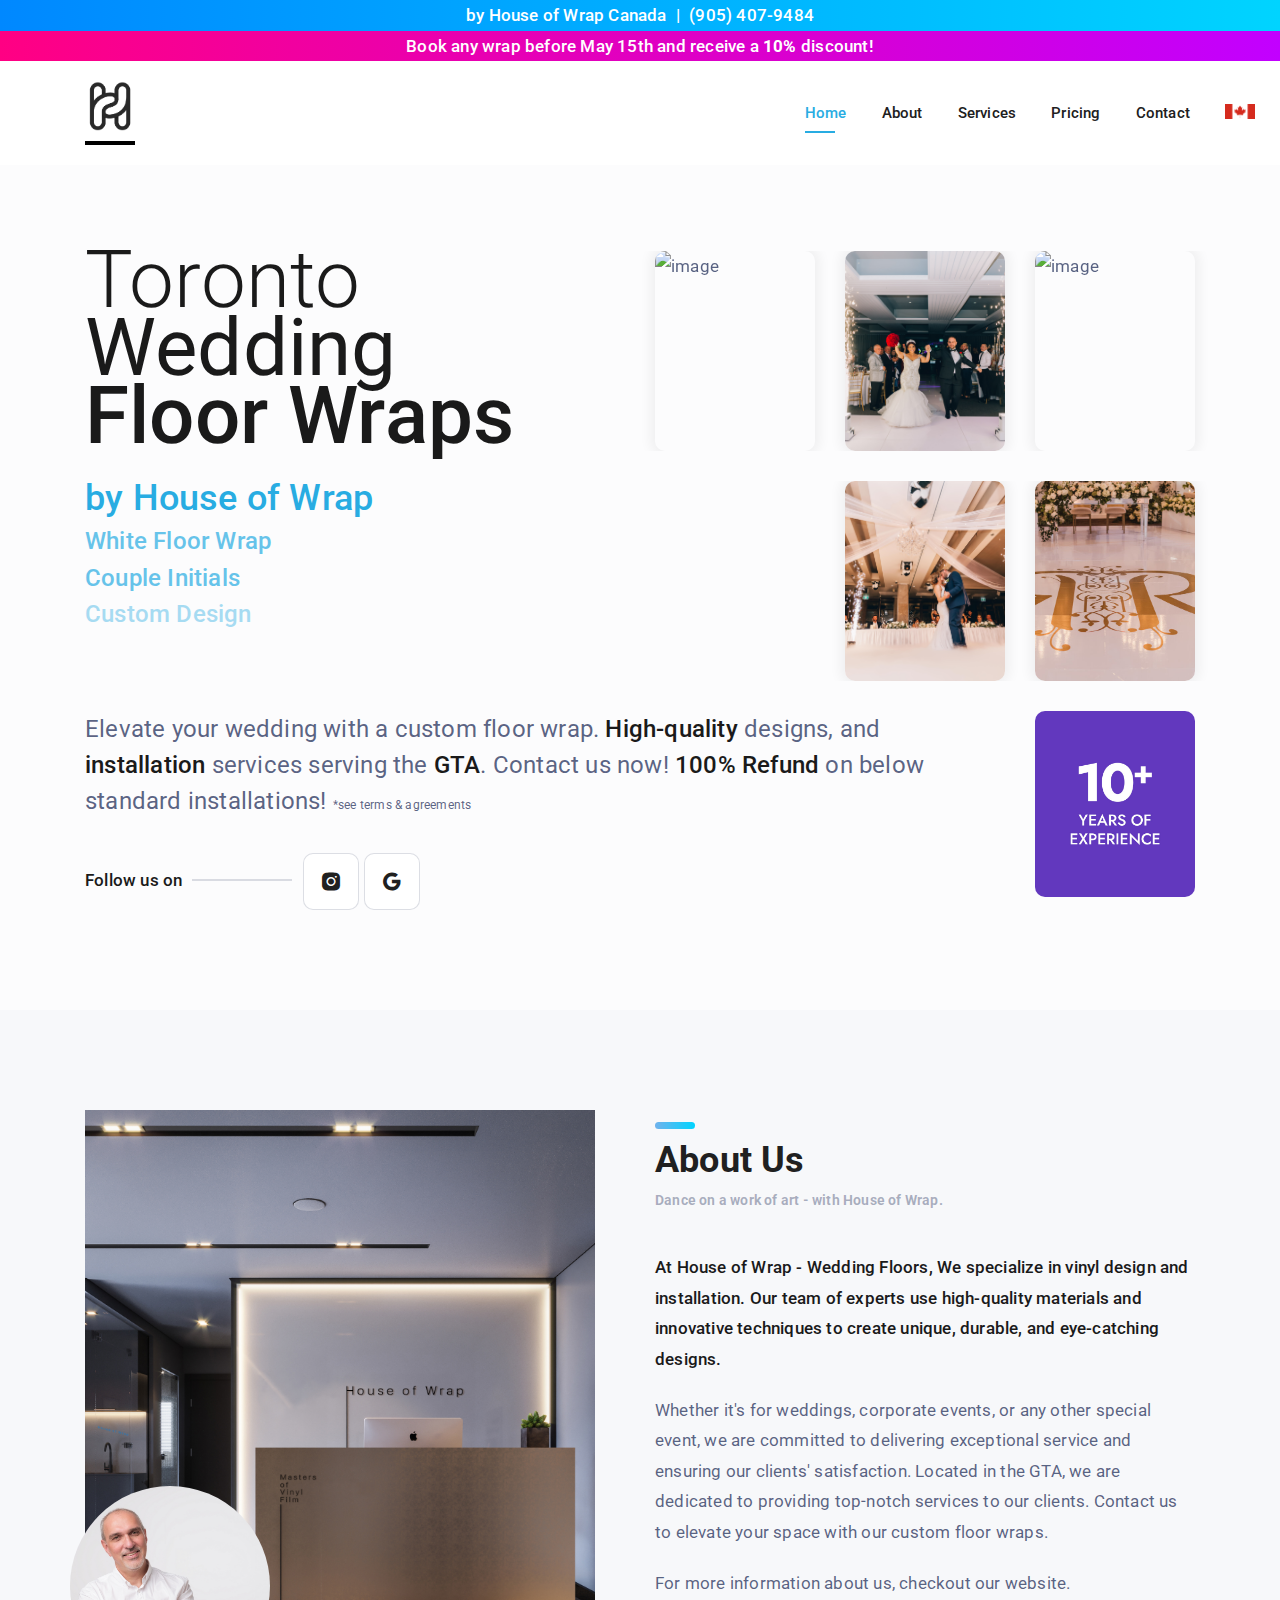
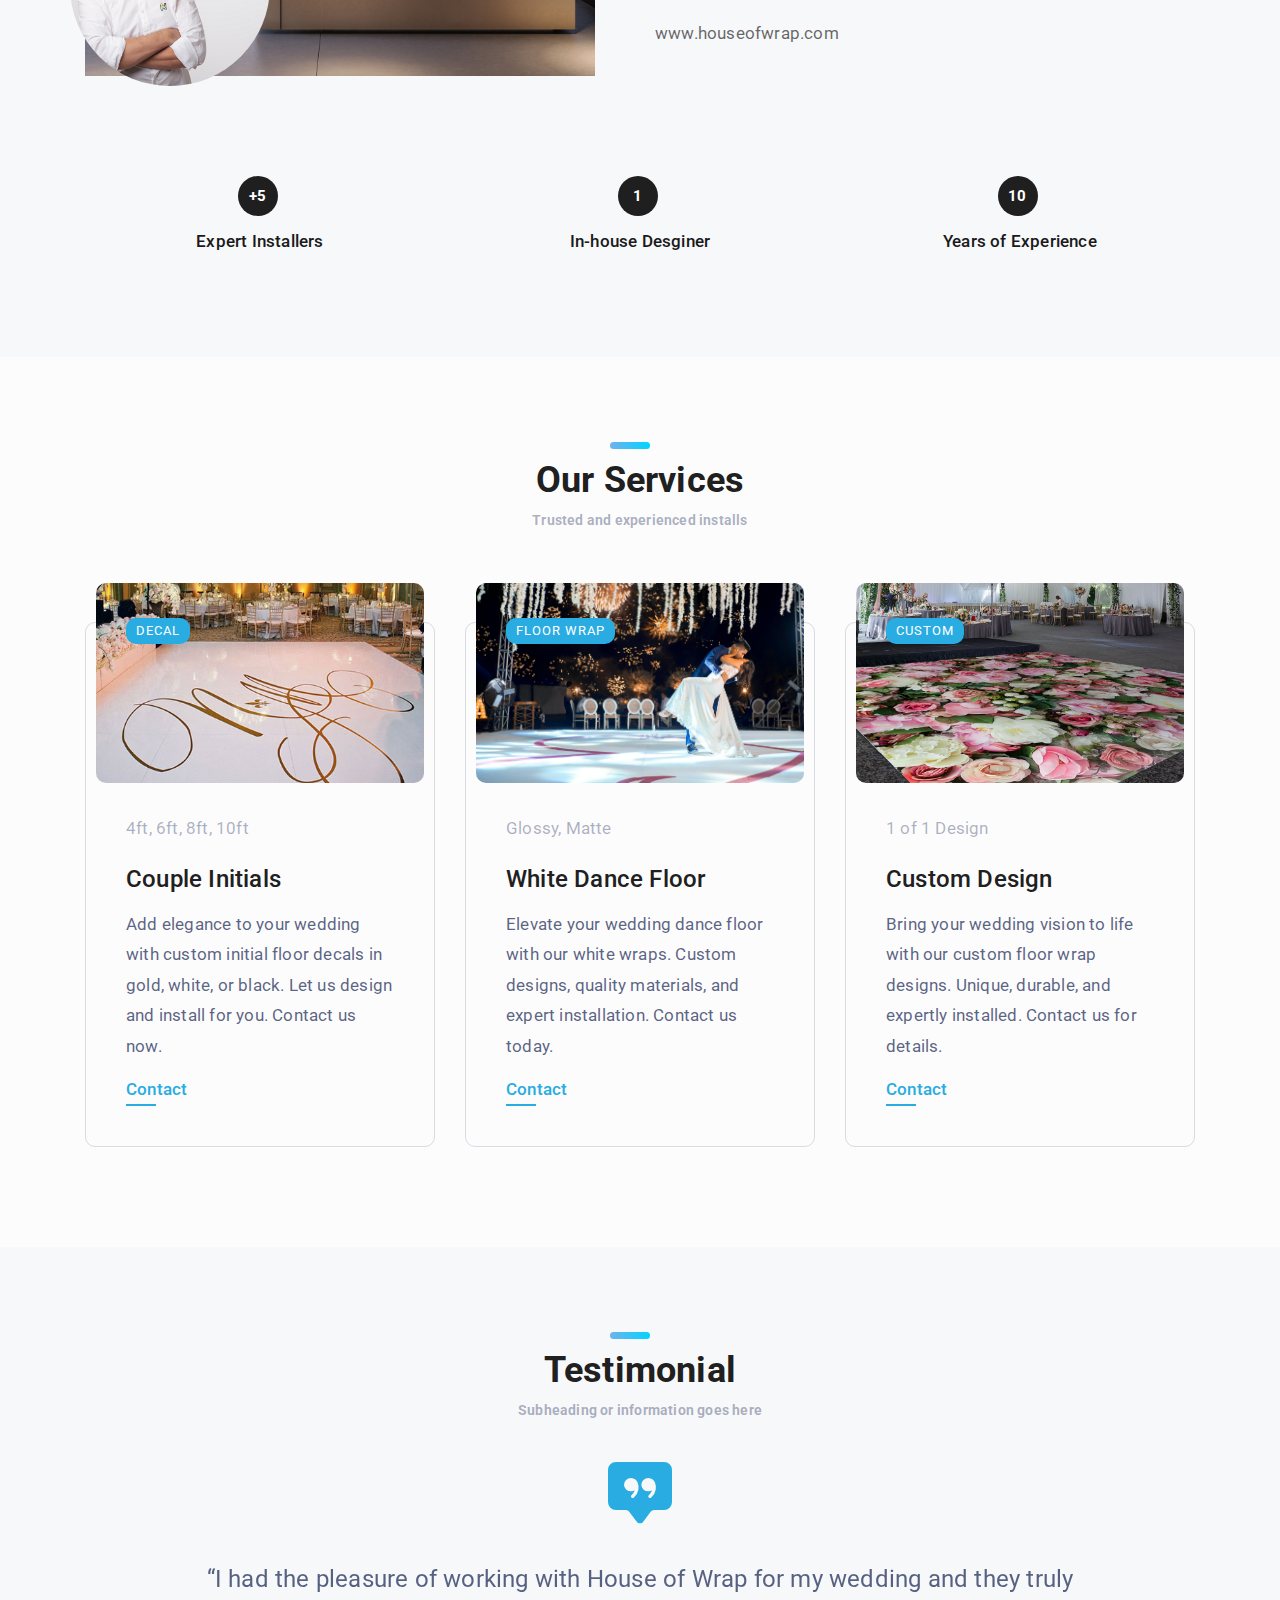
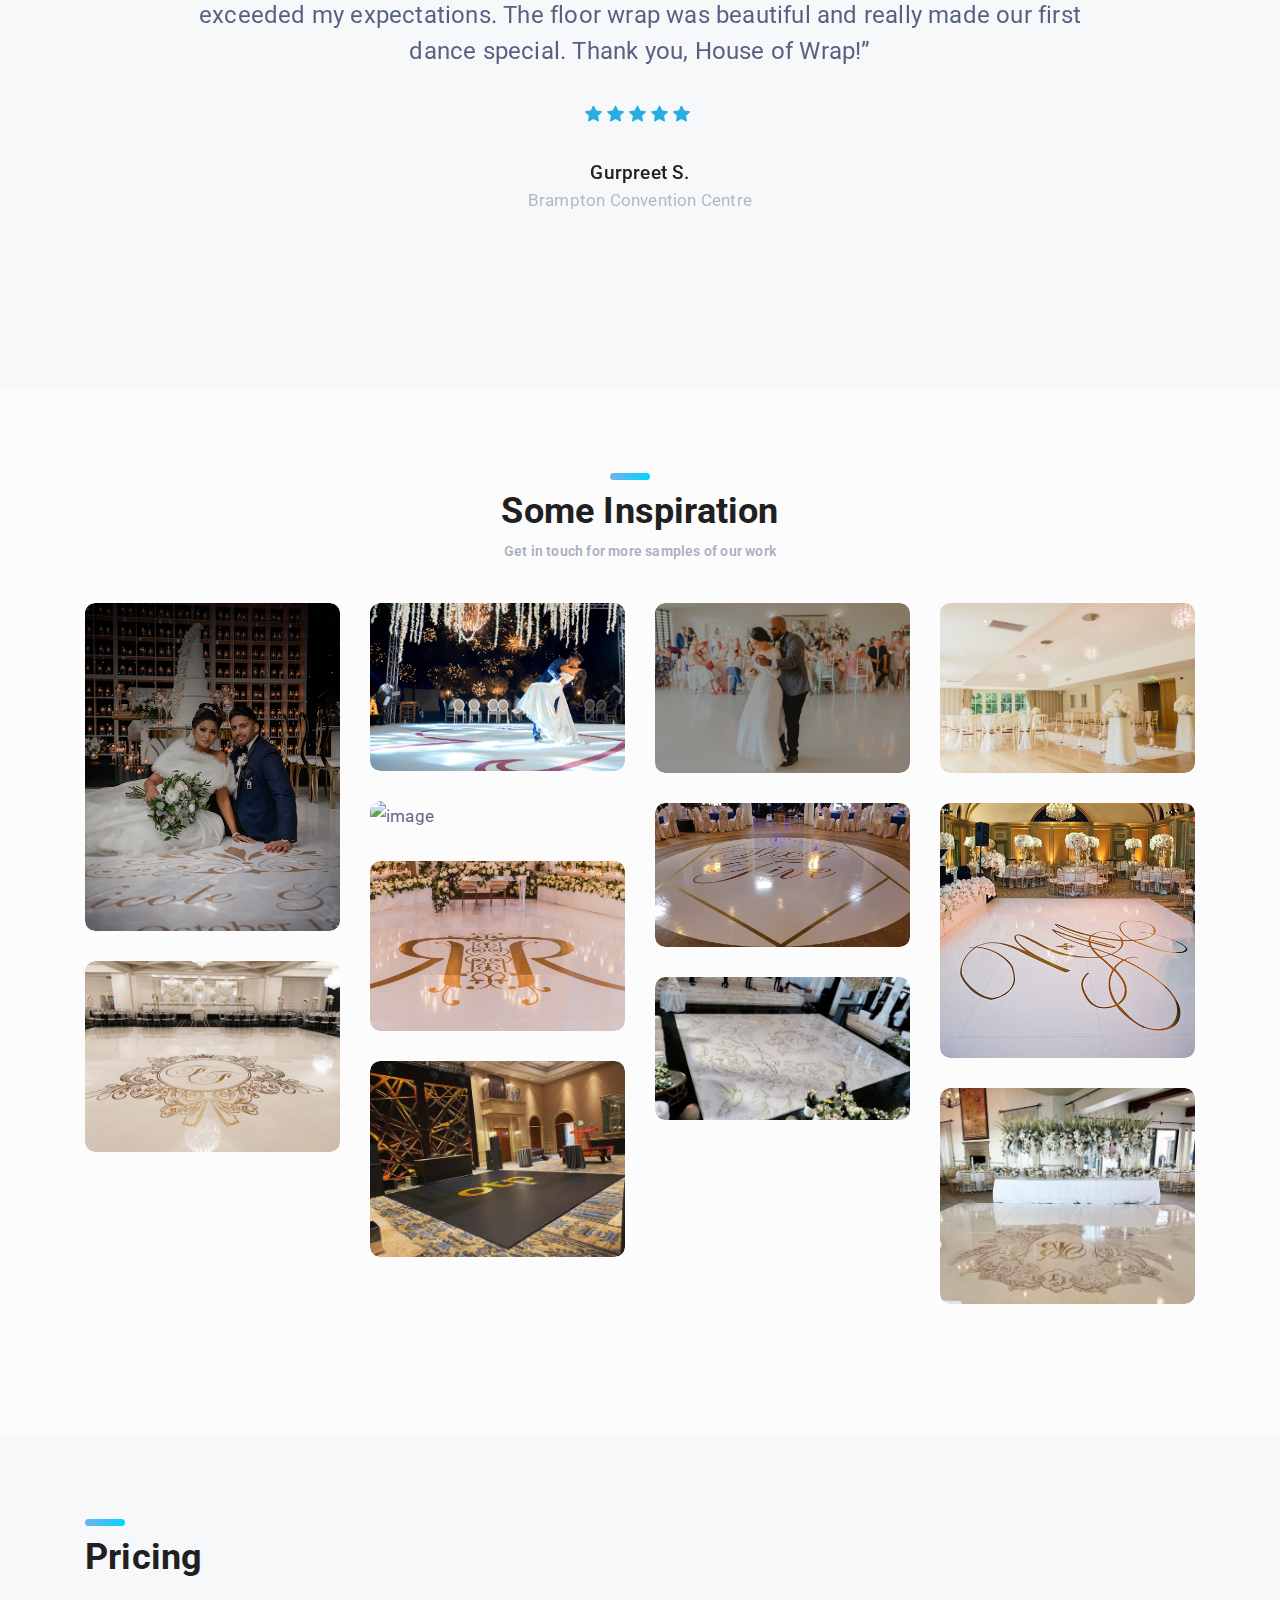
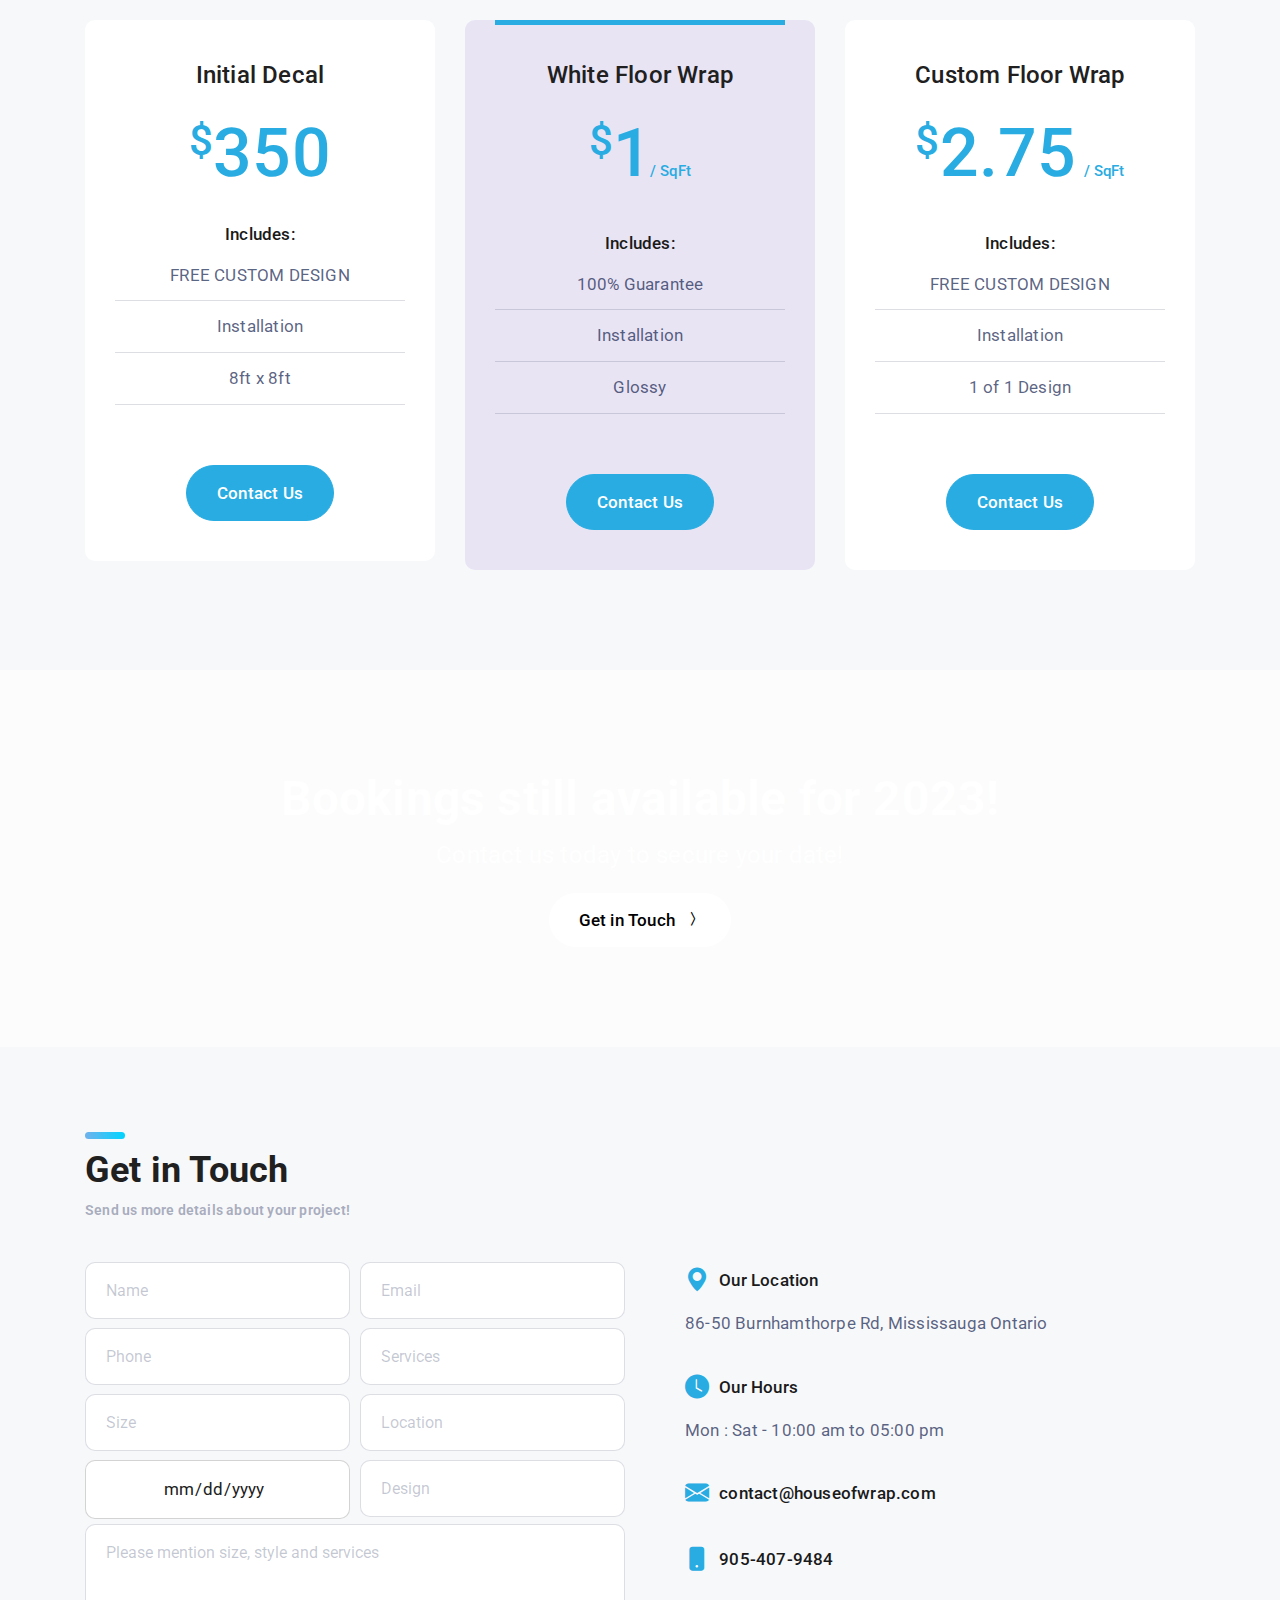
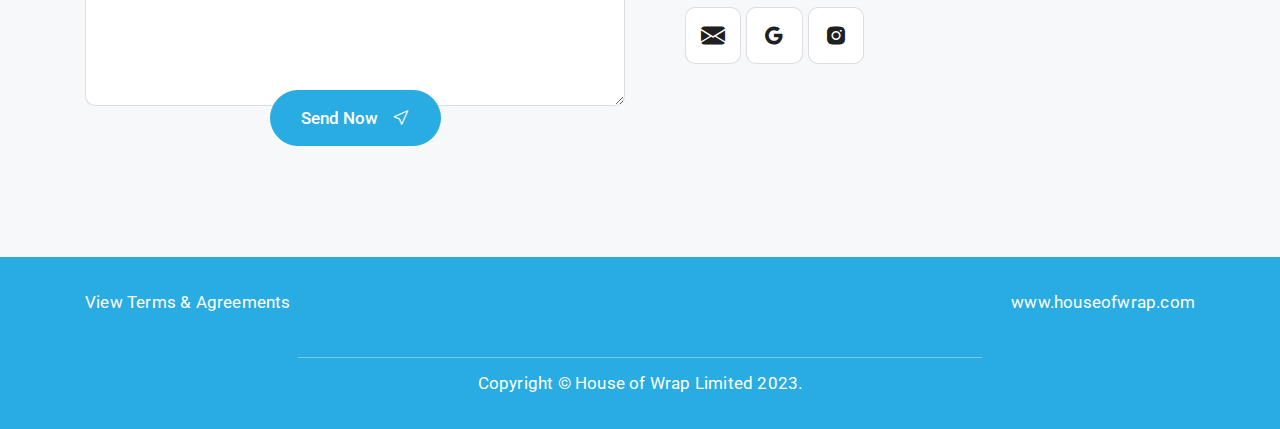
==== index.html @ 72bceccd "removed parralax" ====
<!doctype html>
<html lang="en">
<head>
<meta charset="utf-8">
<meta name="viewport" content="width=device-width, initial-scale=1">
<meta name="format-detection" content="telephone=no">
<title>Wedding Floor Wraps | Brampton, Toronto, Vaughan, Mississauga</title>
<meta name="author" content="tansh">
<meta name="description" content="Transform your wedding venue with stunning floor wraps! House of Wrap Limited offers custom vinyl wrap designs for dance floors and event spaces in the GTA area. Our professional team can bring your wedding vision to life with high-quality installation and attention to detail. Contact us today to learn more.">
<meta name="keywords" content="wedding, floor wrap, vinyl wrap, event space, GTA, custom design, professional installation, brampton, toronto, Mississauga, Vaughan, white floor, wedding decal">

<!-- FAVICON FILES -->
<link href="assets/images/icons/apple-touch-icon-144-precomposed.png" rel="apple-touch-icon" sizes="144x144">
<link href="assets/images/icons/apple-touch-icon-120-precomposed.png" rel="apple-touch-icon" sizes="120x120">
<link href="assets/images/icons/apple-touch-icon-76-precomposed.png" rel="apple-touch-icon" sizes="76x76">
<link href="assets/images/icons/favicon.png" rel="shortcut icon">



<!-- CSS FILES -->
<link rel="stylesheet" href="assets/css/bootstrap.min.css">
<link rel="stylesheet" href="assets/fonts/iconfonts.css">
<link rel="stylesheet" href="assets/css/plugins.css">
<link rel="stylesheet" href="assets/css/style.css">
<link rel="stylesheet" href="assets/css/responsive.css">
<link rel="stylesheet" href="assets/css/color.css">
</head>
<body>

<div id="dtr-wrapper" class="clearfix"> 
    
    <!-- preloader starts 
    <div class="dtr-preloader">
        <div class="dtr-preloader-inner">
            <div class="dtr-preloader-img"></div>
        </div>
    </div> -->
    <!-- preloader ends --> 
    <div class="banner-hd">
        <p>by House of Wrap Canada          <img class="flag-2" src="assets/portfolio-img/flag.png" alt="">  
        </p>           
        

    </div>
    <div class="banner-hd-2 displaymob" style="margin-top: 0px !important; padding-bottom: 0px !important; margin-bottom: 0px !important;">
        <p> Book before May 15th and receive <b>10%</b>  OFF!             
      
        </p>           
        

    </div>
    <!-- Small Devices Header 
============================================= -->
    <div class="dtr-responsive-header " style="background-color: white; padding-top: 0px !important; margin-top: 0px;">

        <section class="dtr-section parallax dtr-py-100" style="background-image: url(assets/img/header-floor3.jpg); height: 600px; width:100%; padding-bottom: 0px; object-fit: cover !important;clip-path: circle(100% at 10% -5%);   display: inline-block;
        ">
            <div class="container"> 
                
                <!--== row starts ==-->
                <div class="row text-center">
                    <div class="col-12">
                        <p class="header-h1 " style="color:white;">
                            <span style="font-weight: 100 !important;">Wedding</span>
                              
                            
                            Floor Wraps
                        </p>
                        <p class="headerp">
                            Design & Installation | GTA
                        </p> 
                        <!-- link starts --> 
                        <a href="#" class="dtr-btn btn-white dtr-mt-30">(905) 407-9484 </a> 
                        <!-- link ends --> 
                    </div>
                </div>
                <!--== row ends ==--> 
                
            </div>
        </section>
    </div>
    <!-- Small Devices Header ends 
============================================= --> 
  
    <!-- Header 
============================================= -->
 
    <header id="dtr-header-global" class="fixed-top" style="padding-top: 0px;" >
        <div class="banner-hd " style="margin-bottom: 0px !important;">
            <p>by House of Wrap Canada             <img class="flag-2 displaymob" src="assets/portfolio-img/flag.png" alt="">  
                <span style="margin-right:5px; margin-left: 5px;">|</span> (905) 407-9484
            </p>           
            
    
        </div>
         <div class="banner-hd-2 " style="margin-top: 0px !important;">
            <p> Book any wrap before May 15th and receive a <b>10%</b>  discount!             
          
            </p>           
            
    
        </div>
        <div class="container">
            <div class="d-flex align-items-center justify-content-between"> 
                
                <!-- header left starts -->
                <div class="dtr-header-left"> 
                    
                          <!-- logo --> 
                          <a class="logo-default dtr-scroll-link logo-head-box" href="#home" style=" width: 50px; border-bottom: 4px solid black; padding-bottom: 10px;"><img class="logo-head" src="assets/logo-black.png" alt="logo" width="60"></a> 
                    
                          <!-- logo on scroll --> 
                          <a class="logo-alt dtr-scroll-link" href="#home"><img class="logo-head" src="assets/logo-black.png" alt="logo" width="60"></a> 
                          <!-- logo on scroll ends --> 
                          
                </div>
                <!-- header left ends --> 
                
                <!-- menu starts-->
                <div class="dtr-header-right">
                    <div class="main-navigation dtr-menu-dark">
                        <ul class="sf-menu dtr-scrollspy dtr-nav dark-nav-on-load dark-nav-on-scroll" style="margin-right: -40px;">
                            <li> <a class="nav-link" href="#home">Home</a> </li>
                            <li> <a class="nav-link" href="#about">About</a> </li>
                            <li> <a class="nav-link" href="#services">Services</a> </li>
                            <li> <a class="nav-link" href="#portfolio">Pricing</a> </li>
                            <li> <a class="nav-link" href="#contact">Contact</a> </li>
                            <li> 
                                <img  class="flag" src="assets/portfolio-img/flag.png" alt="">
                           </li>

                        </ul>
                        
                    </div>
                </div>
                <!-- menu ends --> 
                
            </div>
        </div>
    </header>
    <!-- header ends
================================================== --> 
    
    <!-- == main content area starts == -->
    <div id="dtr-main-content"> 
        
        <!-- hero section starts
================================================== -->
        <section id="home" class="dtr-section dtr-hero-section-top-padding dtr-pb-100">
            <div class="container"> 
                
                <!--===== row 1 starts =====-->
                <div class="row"> 
                    
                    <!-- column 1 starts -->
                    <div class="col-12 col-md-6 displayn"> 
                        
                        <!-- intro text -->
                        <p class="text-size-xxl color-dark"><span class="font-weight-100"> </span><span class="font-weight-300">Toronto</span>
                        </p>
                        <p class="text-size-xxl font-weight-400 color-dark">Wedding </p>
                        <p class="text-size-xxl color-dark"><span class="font-weight-300"> </span><span class="font-weight-500">Floor Wraps</span>
                             </p>
                        <div class="spacer-20"></div>
                        
                        <!-- animated text starts -->
                        <h3 class="dtr-mb-5 color-blue">by House of Wrap </h3>
                        <h4 class="dtr-mb-5 color-blue opacity-1">White Floor Wrap</h3>
                        <h4 class="dtr-mb-5 color-blue opacity-1">Couple Initials</h3>
                        <h4><span class="dtr-animated-headline push"> <span class="dtr-words-wrapper"> 
                            
                            <!-- first visible word --> 
                            <b class="is-visible"><span class="color-blue opacity-2">Custom Design</span></b> 
                            <!-- first visible word ends --> 
                            
                            <!-- second word --> 
                            <b class="is-hidden"><span class="color-blue opacity-2">Decals</span></b> 
                            <!-- second word ends --> 
                            
                            </span> </span></h3>
                        <!-- animated text ends --> 
                        
                    </div>
                    <!-- column 1 ends --> 
                    
                    <!-- column 2 starts -->
                    <div class="col-12 col-md-6"> 
                        
                        <!--=== img slider - 3col starts ===-->
                        <div class="dtr-slick-slider dtr-img-slider-3col dtr-rounded-img"> 
                            <!-- img 1 -->
                            <div> <img class="main-img" src="assets/img/pexels-rafi-michael-6610176.jpg" alt="image"> </div>
                            <!-- img 2 -->
                            <div> <img class="main-img" src="assets/img/pexels-transtudios-photography-&-video-6182537.jpg" alt="image"> </div>
                            <!-- img 3 -->
                            <div> <img class="main-img" src="assets/img/pexels-jonathan-borba-11794630.jpg" alt="image"> </div>
                            <!-- img 4 -->
                            <div> <img class="main-img" src="assets/img/pexels-studio-özlem-11439384.jpg" alt="image"> </div>
                            <!-- img 5 -->
                            <div> <img class="main-img" src="assets/img/pexels-chapin-jones-3592892.jpg" alt="image"> </div>
                        </div>
                        <!--=== img slider - 3col ends ===--> 
                        
                        <!--=== img slider - 2col starts ===-->
                        <div class="row dtr-mt-30">
                            <div class="col-12 col-md-8 offset-md-4">
                                <div class="dtr-slick-slider dtr-img-slider-2col dtr-rounded-img"> 
                                    <!-- img 1 -->
                                    <div> <img class="main-img" src="assets/img/pexels-transtudios-photography-&-video-3082764.jpg" alt="image"> </div>
                                    <!-- img 2 -->
                                    <div> <img class="main-img" src="assets/img/Reagan+&+Reece+Bravo+Southern+Charm+New+Orleans+Wedding+Photography-605.jpg" alt="image"> </div>
                                    <!-- img 3 -->
                                    <div> <img class="main-img" src="assets/img/pexels-jeremy-wong-1035665.jpg" alt="image"> </div>
                                    <!-- img 4 -->
                                    <div> <img class="main-img" src="assets/img/278450235_1347587575653323_8836517692220940479_n.jpg" alt="image"> </div>
                                    <!-- img 5 -->
                                    <div> <img class="main-img" src="assets/img/258305205_2401007226699637_2387695861893594577_n.jpg" alt="image"> </div>
                                </div>
                            </div>
                            <div class="displaymob">
                                <div class="col-6"></div>
                                <div style="margin-top: -225px; float: right;" class="col-6">
                                    <div class=" dtr-rounded-img small-device-space img-10"> <img src="assets/images/experience-img.jpg" alt="image"> </div>
                                </div>
                            </div>
                             
                        </div>
                        <!--=== img slider - 2col ends ===--> 
                        
                    </div>
                    <!-- column 2 ends --> 
                    
                </div>
                <!--===== row 1 ends =====--> 
                <!--===== row 2 starts =====-->
                <div class="row dtr-mt-30"> 
                    
                    <!-- column 1 starts -->
                    <div class="col-12 col-md-10"> 
                        
                        <!-- text -->
                        <p class="text-size-md">
                            Elevate your wedding with a custom floor wrap. 
                            <span class="font-weight-500 color-dark">High-quality</span> designs, 
                            and 
                            <span class="font-weight-500 color-dark">installation</span>
                            services serving the  
                             <span class="font-weight-500 color-dark">GTA</span>.
                             Contact us now!
                             <span class="font-weight-500 color-dark">100% Refund</span> on below standard installations! <span class="terms-p">*see terms & agreements</span>
                            </p> 
                            
                        <!-- social starts -->
                        <ul class="dtr-social dtr-social-list dtr-styled-social text-left dtr-mt-30">
                            <li class="dtr-social-title font-weight-500 color-dark">Follow us on</li>
                            <li><a href="#" class="dtr-social-button dtr-instagram" target="_blank" title="instagram"><span>Follow on Instagram</span></a></li>
                            <li><a href="#" class="dtr-social-button dtr-google" target="_blank" title="linkedin"><span>View us on Google</span></a></li>
                        </ul>
                        <!-- social ends --> 
                        
                    </div>
                    <!-- column 1 ends --> 
                    
                    <!-- column 2 starts -->
                    <div class="col-12 col-md-2 dtr-rounded-img small-device-space displayn"> <img src="assets/images/experience-img.jpg" alt="image"> </div>
                    <!-- column 2 ends --> 
                    
                </div>
                <!--===== row 2 ends =====--> 
                
            </div>
        </section>
        <!-- hero section ends
================================================== --> 
        
<section class="">
    <!--<div class="img-about displaymob">
        <img src="assets/portfolio-img/houseofwraplobby copy.jpg" alt="">
    </div>-->
  <!--<div class="parallax2 displaymob"></div>-->
</div>
</section>
        <!-- about section starts
================================================== -->
        <section id="about" class="dtr-section dtr-py-100 bg-light-blue">
            <div class="container"> 
                
                <!--===== row 1 starts =====-->
                <div class="row d-flex align-items-center"> 
                    
                    <!-- column 1 starts -->
                    <div class="col-12 col-md-6 small-device-space displayn" style="  position: relative;                    ">
                        <div class="dtr-pr-30"> <img src="assets/img/houseofwraplobby.jpg" alt="image" style="  position: relative;
                            "> </div>
                        <div  >
                            <img  class="emoplyee-img"   style=" " src="assets/img/emoplyee.png" alt="">
                        </div>
                    </div>
                    <!-- column 1 ends --> 
                    
                    <!-- column 2 starts -->
                    <div class="col-12 col-md-6"> 
                        
                        <!-- heading starts -->
                        <div class="dtr-styled-heading heading-center-mob">
                            <h2>About Us</h2>
                            <p>Dance on a work of art - with House of Wrap.</p>
                        </div>
                 
                        <!-- text -->
                        <p class="font-weight-500 color-dark">
                           At House of Wrap - Wedding Floors, We specialize in vinyl design and installation.  Our team of experts use high-quality materials and innovative techniques to create unique, durable, and eye-catching designs.
                        </p>
                        <p class="dtr-mt-20">
                            Whether it's for weddings, corporate events, or any other special event, we are committed to delivering exceptional service and ensuring our clients' satisfaction. Located in the GTA, we are dedicated to providing top-notch services to our clients. Contact us to elevate your space with our custom floor wraps.



                        </p>
                        <p class="dtr-mt-20">For more information about us, checkout our website.</p>
                        <p class="dtr-mt-20 color-dark">
                           <a class="web-link hover-underline-animation " href="https://www.houseofwrap.com" target="_blank">www.houseofwrap.com</a>  


                        </p>
               
               
                        
                    </div>
                    
                    <!-- column 2 ends --> 
                    
                </div>
                <!--===== row 1 ends =====--> 
                
                <!--===== row 2 starts =====-->
                <div class="row dtr-mt-50 mg-q"> 
                    <div class="col-6 col-md-4 text-center">
                        <span class="circle">+5</span>
                        <p class="font-weight-500 color-dark text-center">Expert Installers</p>
                         
                    </div>
                    <div class="col-6 col-md-4 text-center">
                        <span class="circle">1</span>
                        <p class="font-weight-500 color-dark text-center">In-house Desginer</p>
                         
                    </div>
                    <div class="col-12 col-md-4 text-center mt-mo" >
                        <span class="circle">10</span>
                        <p class="font-weight-500 color-dark text-center">Years of Experience</p>
                         
                    </div>
                   
                    <!-- column 1 starts 
                    <div class="col-6 col-md-3 small-device-space">
                        <p class="font-weight-500 color-dark dtr-mb-0 text-center">
                            <span class="num-cir">+5</span> 
                  
                        </p>
                        <p class="font-weight-500 color-dark dtr-mb-0 text-center" style="margin-top: 15px;">
                            Expert Installers
                        </p>
                    </div>
                    <div class="col-6 col-md-3 small-device-space">
                        <p class="font-weight-500 color-dark dtr-mb-0 text-center">
                            <span class="num-cir">1</span> 
                  
                        </p>
                        <p class="font-weight-500 color-dark dtr-mb-0 text-center" style="margin-top: 15px;">
                            In-House Designer
                        </p>
                    </div>
                    <div class="col-6 col-md-3 small-device-space">
                        <p class="font-weight-500 color-dark dtr-mb-0 text-center">
                            <span class="num-cir">10</span> 
                  
                        </p>
                        <p class="font-weight-500 color-dark dtr-mb-0 text-center" style="margin-top: 15px;">
                            Years of Experience
                        </p>
                    </div>
                    <div class="col-6 col-md-3 small-device-space">
                        <p class="font-weight-500 color-dark dtr-mb-0 text-center circle1">
                            <span class="num-cir">+5</span> 
                  
                        </p>
                        <p class="font-weight-500 color-dark dtr-mb-0 text-center" style="margin-top: 15px;">
                            Verified Installers
                        </p>
                    </div> -->
                    
                </div>
                <!--===== row 2 ends =====--> 
                
            </div>
        </section>
        <!-- about section ends
================================================== --> 
        <!-- Services section starts
================================================== -->
        <section id="services" class="dtr-section dtr-py-100">
            <div class="container"> 
                
                <!-- heading starts -->
                <div class="dtr-styled-heading heading-center">
                    <h2>Our Services</h2>
                    <p>Trusted and experienced installs</p>
                </div>
                <!-- heading ends --> 
                
                <!--== row starts ==-->
                <div class="row dtr-mt-50"> 
                    
                    <!-- column 1 starts -->
                    <div class="col-12 col-md-4"> 
                        
                        <!-- blog item 1 starts -->
                        <div class="dtr-blog-item"> 
                            <!-- image -->
                            <div class="dtr-post-img"> <img src="assets/img/photo-floorgraphics.jpg" alt="image"><span class="dtr-category bg-blue color-white">Decal</span> </div>
                            <div class="dtr-post-content">
                                <ul class="dtr-blog-meta color-grey">
                                    <li>4ft, 6ft, 8ft, 10ft</li>
                                </ul>
                                <h5>Couple Initials</h5>
                                <p>
                                    Add elegance to your wedding with custom initial floor decals in gold, white, or black. Let us design and install for you. Contact us now.
                                </p>
                                <a href="#" class="dtr-read-more">Contact</a> </div>
                        </div>
                        <!-- blog item 1 ends --> 
                        
                    </div>
                    <!-- column 1 ends --> 
                    
                    <!-- column 2 starts -->
                    <div class="col-12 col-md-4"> 
                        
                        <!-- blog item 2 starts -->
                        <div class="dtr-blog-item"> 
                            <!-- image -->
                            <div class="dtr-post-img"> <img src="assets/img/pexels-francisco-sanchez-10888608.jpg" alt="image"> <span class="dtr-category bg-blue color-white">Floor Wrap</span></div>
                            <div class="dtr-post-content">
                                <ul class="dtr-blog-meta color-grey">
                                    <li>Glossy, Matte</li>
                                </ul>
                                <h5>White Dance Floor</h5>
                                <p>
                                    Elevate your wedding dance floor with our white wraps. Custom designs, quality materials, and expert installation. Contact us today.
                                </p>

                                <a href="#" class="dtr-read-more">Contact</a> </div>
                        </div>
                        <!-- blog item 2 ends --> 
                        
                    </div>
                    <!-- column 2 ends --> 
                    
                    <!-- column 3 starts -->
                    <div class="col-12 col-md-4"> 
                        
                        <!-- blog item 3 starts -->
                        <div class="dtr-blog-item"> 
                            <!-- image -->
                            <div class="dtr-post-img"> <img src="assets/img/PRT-FLR-401953261.jpg" alt="image"> <span class="dtr-category bg-blue color-white">Custom</span></div>
                            <div class="dtr-post-content">
                                <ul class="dtr-blog-meta color-grey">
                                    <li>1 of 1 Design</li>
                                </ul>
                                <h5>Custom Design</h5>
                                <p>
                                    Bring your wedding vision to life with our custom floor wrap designs. Unique, durable, and expertly installed. Contact us for details.
                                </p>
                                <a href="#" class="dtr-read-more">Contact</a> </div>
                        </div>
                        <!-- blog item 3 ends --> 
                        
                    </div>
                    <!-- column 3 ends --> 
                    
                </div>
                <!--== row starts ==--> 
                
            </div>
        </section>
        <!-- Services section ends
================================================== --> 

        
        <!-- testimonial section starts
================================================== -->
        <section class="dtr-section overflow-hidden dtr-py-100 bg-light-blue">
            <div class="container"> 
                
                <!-- heading starts -->
                <div class="dtr-styled-heading heading-center">
                    <h2>Testimonial</h2>
                    <p>Subheading or information goes here</p>
                </div>
                <!-- heading ends --> 
                
                <!--===== row 1 starts =====-->
                <div class="row">
                    <div class="col-12"> 
                        <!-- quote icon -->
                        <div class="dtr-testimonial-icon color-blue"></div>
                        
                        <!--===== testimonial slider starts =====-->
                        <div class="dtr-slick-slider dtr-testimonial-style-center"> 
                            
                            <!--== slide 1 starts ==-->
                            <div class="dtr-testimonial">
                                <div class="dtr-testimonial-content">“I had the pleasure of working with House of Wrap for my wedding and they truly exceeded my expectations. The floor wrap was beautiful and really made our first dance special. Thank you, House of Wrap!” </div>
                                <div class="dtr-testimonial-stars dtr-stars-5 color-blue"></div>
                                <div class="dtr-client-info"> 
                                    <h5 class="dtr-client-name">Gurpreet S.</h5>
                                    <span class="dtr-client-job">Brampton Convention Centre</span></div>
                            </div>
                            <!--== slide 1 ends ==--> 
                            
                            <!--== slide 2 starts ==-->
                            <div class="dtr-testimonial">
                                <div class="dtr-testimonial-content">“House of Wrap designed a stunning floor wrap for my wedding that completely transformed the space. They listened to my vision and created a custom design that exceeded my expectations. The installation was seamless and the finished product was absolutely beautiful. Thank you, House of Wrap, for making my wedding day even more special! ” </div>
                                <div class="dtr-testimonial-stars dtr-stars-4 color-blue"></div>
                                <div class="dtr-client-info"> 
                                    <h5 class="dtr-client-name">Anil K.</h5>
                                    <span class="dtr-client-job">The Garden Banquet & Convention Centre</span></div>
                            </div>
                            <!--== slide 2 ends ==--> 
                            
                            <!--== slide 3 starts ==-->
                            <div class="dtr-testimonial">
                                <div class="dtr-testimonial-content">“I am so happy with the custom initial floor decal House of Wrap designed and installed for my wedding. It was the perfect touch and really personalized the space. Thank you, House of Wrap, for making my day even more special!” </div>
                                <div class="dtr-testimonial-stars dtr-stars-4 color-blue"></div>
                                <div class="dtr-client-info"> 
                                    <h5 class="dtr-client-name">Amanada L.</h5>
                                    <span class="dtr-client-job">Embassy Grand Convention Centre</span></div>
                            </div>
                            <!--== slide 3 ends ==--> 
                            
                        </div>
                        <!--===== testimonial slider ends =====--> 
                        
                    </div>
                </div>
                <!--===== row 1 ends =====--> 
                
            </div>
        </section>
        <!-- testimonial section ends
================================================== --> 
        
        <!-- portfolio section starts
================================================== -->
        <section id="portfolio" class="dtr-section dtr-py-100">
            <div class="container"> 
                
                <!-- heading starts -->
                <div class="dtr-styled-heading heading-center">
                    <h2>Some Inspiration</h2>
                    <p>Get in touch for more samples of our work</p>
                </div>
                <!-- heading ends --> 
                
                <!-- portfolio grid starts -->
                <div class="dtr-portfolio-grid dtr-portfolio-grid-4col dtr-portfolio-style-1 dtr-rounded-img clearfix"> 
                    
                    <!-- portfolio item 1 starts -->
                    <div class="dtr-portfolio-item">
                        <div class="dtr-portfolio-content"> <img src="assets/img/header-floor2.jpg" alt="image">
                            <div class="dtr-portfolio-overlay"> <a class="media-zoom popup-gallery" href="assets/img/header-floor2.jpg"></a> </div>
                        </div>
                    </div>
                    <!-- portfolio item 1 ends --> 
                    
                    <!-- portfolio item 2 starts -->
                    <div class="dtr-portfolio-item">
                        <div class="dtr-portfolio-content"> <img src="assets/img/pexels-francisco-sanchez-10888608.jpg" alt="image">
                            <div class="dtr-portfolio-overlay"> <a class="media-zoom popup-gallery" href="assets/img/pexels-francisco-sanchez-10888608.jpg"></a> </div>
                        </div>
                    </div>
                    <!-- portfolio item 2 ends--> 
                    
                    <!-- portfolio item 3 starts -->
                    <div class="dtr-portfolio-item">
                        <div class="dtr-portfolio-content"> <img src="assets/img/pexels-jay-jay-redelinghuys-8063137.jpg" alt="image">
                            <div class="dtr-portfolio-overlay"> <a class="media-zoom popup-gallery" href="assets/img/pexels-jay-jay-redelinghuys-8063137.jpg"></a> </div>
                        </div>
                    </div>
                    <!-- portfolio item 3 ends --> 
                    
                    <!-- portfolio item 4 starts -->
                    <div class="dtr-portfolio-item">
                        <div class="dtr-portfolio-content"> <img src="assets/img/pexels-jeremy-wong-1035665.jpg" alt="image">
                            <div class="dtr-portfolio-overlay"> <a class="media-zoom popup-gallery" href="assets/img/pexels-jeremy-wong-1035665.jpg"></a> </div>
                        </div>
                    </div>
                    <!-- portfolio item 4 ends --> 
                    
                    <!-- portfolio item 5 starts -->
                    <div class="dtr-portfolio-item">
                        <div class="dtr-portfolio-content"> <img src="assets/img/pexels-jill-burrow-6773356.jpg" alt="image">
                            <div class="dtr-portfolio-overlay"> <a class="media-zoom popup-gallery" href="assets/img/pexels-jill-burrow-6773356.jpg"></a> </div>
                        </div>
                    </div>
                    <!-- portfolio item 5 ends --> 
                    
                    <!-- portfolio item 6 starts -->
                    <div class="dtr-portfolio-item">
                        <div class="dtr-portfolio-content"> <img src="assets/img/photo-floorgraphics.jpg" alt="image">
                            <div class="dtr-portfolio-overlay"> <a class="media-zoom popup-gallery" href="assets/img/photo-floorgraphics.jpg"></a> </div>
                        </div>
                    </div>
                    <!-- portfolio item 6 ends --> 
                    
                    <!-- portfolio item 7 starts -->
                    <div class="dtr-portfolio-item">
                        <div class="dtr-portfolio-content"> <img src="assets/img/circle_floor.jpg" alt="image">
                            <div class="dtr-portfolio-overlay"> <a class="media-zoom popup-gallery" href="assets/img/circle_floor.jpg"></a> </div>
                        </div>
                    </div>
                    <!-- portfolio item 7 ends --> 
                    
                    <!-- portfolio item 8 starts -->
                    <div class="dtr-portfolio-item">
                        <div class="dtr-portfolio-content"> <img src="assets/img/Reagan+&+Reece+Bravo+Southern+Charm+New+Orleans+Wedding+Photography-605.jpg" alt="image">
                            <div class="dtr-portfolio-overlay"> <a class="media-zoom popup-gallery" href="assets/img/Reagan+&+Reece+Bravo+Southern+Charm+New+Orleans+Wedding+Photography-605.jpg"></a> </div>
                        </div>
                    </div>
                    <!-- portfolio item 8 ends -->
                    
                    <!-- portfolio item 9 starts -->
                    <div class="dtr-portfolio-item">
                        <div class="dtr-portfolio-content"> <img src="assets/img/wedding-dance-floor-decal-9-hm-decal-welcome-sign-made-in-australia_600x600.webp" alt="image">
                            <div class="dtr-portfolio-overlay"> <a class="media-zoom popup-gallery" href="assets/img/wedding-dance-floor-decal-9-hm-decal-welcome-sign-made-in-australia_600x600.webp"></a> </div>
                        </div>
                    </div>
                    <!-- portfolio item 9 ends -->

                    <!-- portfolio item 10 starts -->
                    <div class="dtr-portfolio-item">
                        <div class="dtr-portfolio-content"> <img src="assets/img/258305205_2401007226699637_2387695861893594577_n.jpg" alt="image">
                            <div class="dtr-portfolio-overlay"> <a class="media-zoom popup-gallery" href="assets/img/258305205_2401007226699637_2387695861893594577_n.jpg"></a> </div>
                        </div>
                    </div>
                    <!-- portfolio item 10 ends -->

                    <!-- portfolio item 11 starts -->
                    <div class="dtr-portfolio-item">
                        <div class="dtr-portfolio-content"> <img src="assets/img/278124493_405660127584380_736439980107408352_n.jpg" alt="image">
                            <div class="dtr-portfolio-overlay"> <a class="media-zoom popup-gallery" href="assets/img/278124493_405660127584380_736439980107408352_n.jpg"></a> </div>
                        </div>
                    </div>
                    <!-- portfolio item 11 ends -->

                    <!-- portfolio item 12 starts -->
                    <div class="dtr-portfolio-item">
                        <div class="dtr-portfolio-content"> <img src="assets/img/278157958_4744319022364361_594466467582824891_n.jpg" alt="image">
                            <div class="dtr-portfolio-overlay"> <a class="media-zoom popup-gallery" href="assets/img/278157958_4744319022364361_594466467582824891_n.jpg"></a> </div>
                        </div>
                    </div>
                    <!-- portfolio item 12 ends --> 
                    
                </div>
                <!-- portfolio grid ends --> 
                
            </div>
        </section>
        <!-- portfolio section ends
================================================== --> 
        
        <!-- pricing section starts
================================================== -->
        <section class="dtr-section dtr-py-100 bg-light-blue">
            <div class="container"> 
                
                <!-- heading starts -->
                <div class="dtr-styled-heading heading-center-mob">
                    <h2>Pricing</h2>
                    <!--<a href="pricing.html"><p>Click Here to View Pricing</p></a>-->
                     
                </div>
                <!-- heading ends --> 
                
                <!--== row starts ==-->
                <div class="row"> 
                    
                    <!-- column 1 starts -->
                    <div class="col-12 col-md-4"> 
                        
                        <!-- pricing 1 starts -->
                        <div class="dtr-pricing bg-white">
                           
                            <h4 class="dtr-pricing-heading">Initial Decal</h4>
                            <p class="dtr-price color-blue"><sup>$</sup>350</p>
                            <p class="font-weight-500 color-dark">Includes:</p>
                            <ul class="dtr-list-pricing">
                                <li>FREE CUSTOM DESIGN</li>
                                <li>Installation</li>
                                <li>8ft x 8ft</li>
                                <li></li>
                            </ul>
                          
                            <!--<a href="designs.html" class="dtr-btn btn-blue dtr-mt-30">View Designs</a> </div>--> 
                            <a href="#contact" class="dtr-btn btn-blue dtr-mt-30">Contact Us</a> </div>
                        <!-- pricing 1 ends --> 
                        
                    </div>
                    <!-- column 1 ends --> 
                    
                    <!-- column 2 starts -->
                    <div class="col-12 col-md-4"> 
                        
                        <!-- pricing 2 starts -->
                        <div class="dtr-pricing pricing-focused bg-dark-grey">
                            <div class="dtr-focus-border bg-blue"></div>
                            
                            <h4 class="dtr-pricing-heading">
                                White Floor Wrap
                              
                            </h4>
                            <p class="dtr-price color-blue"><sup>$</sup>1 <span style="font-size: 15px; margin-left: -20px;">/ SqFt</span></p>
                            
                            <p class="font-weight-500 color-dark">Includes:</p>
                            <ul class="dtr-list-pricing">
                                <li>100% Guarantee</li>
                                <li>Installation</li>

                                <li>Glossy</li>
                             

                                <li></li>
                            </ul>
                         
                            <a href="#contact" class="dtr-btn btn-blue dtr-mt-30">Contact Us</a> </div>
                        <!-- pricing 2 ends --> 
                        
                    </div>
                    <!-- column 2 ends --> 
                    
                    <!-- column 3 starts -->
                    <div class="col-12 col-md-4"> 
                        
                        <!-- pricing 3 starts -->
                        <div class="dtr-pricing bg-white">
                            
                            
                                                        <h4 class="dtr-pricing-heading">Custom Floor Wrap</h4>
                            <p class="dtr-price color-blue"><sup>$</sup>2.75  <span style="font-size: 15px; margin-left: -10px;">/ SqFt</span></p>
                            <p class="font-weight-500 color-dark">Includes:</p>
                            <ul class="dtr-list-pricing">
                                <li>FREE CUSTOM DESIGN </li>
                                <li>Installation</li>
                                <li>1 of 1 Design</li>
                                
                                <li></li>
                            </ul>
                         
                             <!--<a href="designs.html" class="dtr-btn btn-blue dtr-mt-30">View Designs</a> </div>--> 
                            <a href="#contact" class="dtr-btn btn-blue dtr-mt-30">Contact Us</a> </div>
                        <!-- pricing 3 ends --> 
                        
                    </div>
                    <!-- column 3 ends --> 
                    <!--<div class="col-12 priceboxoutter">
                        <div class="contact-btn-2 text-center">
                            <a href="pricing.html">View Full Pricing</a>
                            
                           </div>
                    </div>--> 
                </div>
                <!--== row ends ==--> 
                
            </div>
        </section>
        <!-- pricing section ends
================================================== --> 
        
        <!-- cta section starts
================================================== -->
        <section class="dtr-section  dtr-py-100 parallax3 displayn" style="background-size: 100% !important; background-image: url(assets/img/pexels-irina-iriser-1122639.jpg);">
            <div class="container"> 
                
                <!--== row starts ==-->
                <div class="row text-center">
                    <div class="col-12">
                        <h2 class="font-family-alt font-weight-700 color-dark" style="color: white;  margin-bottom:10px; font-family: 'Alkatra', cursive;
                        ">Bookings still available for 2023!</h2>
                        <p class="color-dark font-weight-400  text-size-md" style="color: white; margin-bottom: -10px;" >Contact us today to secure your date!</p>
                        <!-- link starts --> 
                        <a href="#contact" class="dtr-btn btn-white dtr-mt-30 gradient-btn">Get in Touch <i class="icon-chevron-compact-right"></i></a> 
                        <!-- link ends --> 
                    </div>
                </div>
                <!--== row ends ==--> 
                
            </div>
        </section>
          <section class="dtr-section  dtr-py-100 parallax displaymob" style="background-size: 100% !important; background-image: url(assets/img/pexels-irina-iriser-1122639.jpg);">
            <div class="container"> 
                
                <!--== row starts ==-->
                <div class="row text-center">
                    <div class="col-12">
                        <h2 class="font-family-alt font-weight-700 color-dark" style="color: white;  margin-bottom:10px; font-family: 'Alkatra', cursive;
                        ">Bookings still available for 2023!</h2>
                        <p class="color-dark font-weight-400  text-size-md" style="color: white; margin-bottom: -10px;" >Contact us today to secure your date!</p>
                        <!-- link starts --> 
                        <a href="#contact" class="dtr-btn btn-white dtr-mt-30 gradient-btn">Get in Touch <i class="icon-chevron-compact-right"></i></a> 
                        <!-- link ends --> 
                    </div>
                </div>
                <!--== row ends ==--> 
                
            </div>
        </section>
        <!-- cta section ends
================================================== --> 
        

        
        
        <!-- contact section starts
================================================== -->
<section id="contact" class="dtr-section dtr-py-100 bg-light-blue">
    <div class="container"> 
        
        <!-- heading starts -->
        <div class="dtr-styled-heading">
            <h2>Get in Touch</h2>
            <p>Send us more details about your project!</p>
        </div>
        <!-- heading ends --> 
        
        <!--== row starts ==-->
        <div class="row"> 
            
            <!-- column 1 starts -->
            <div class="col-12 col-md-6"> 
                
                <!-- form starts -->
                <div class="dtr-form">
                    <form id="" action="https://formspree.io/f/mgepqyrl" method="post"  action="https://formspree.io/f/mgepqyrl">
                        <div>
                            <div class="dtr-form-row dtr-form-row-2col">
                                <p class="dtr-form-column">
                                    <input name="name"  type="text" placeholder="Name" class="required" required > 
                                </p>
                                <p class="dtr-form-column">
                                    <input name="email"  class="required email" type="text" placeholder="Email" required>
                                    
                                </p>
                                <p class="dtr-form-column">
                                    <input name="phone"  class="required phone" type="tel" placeholder="Phone" required>

                                </p>
                                <p class="dtr-form-column">
                                    <input name="service"  class="required service" type="text" placeholder="Services" required>
                                </p>
                                <p class="dtr-form-column">
                                    <input name="size"  type="text" placeholder="Size" class="required" required > 
                                </p>
                                <p class="dtr-form-column">
                                    <input name="location"  type="text" placeholder="Location" class="required" required > 

                                </p>
                                <p class="dtr-form-column">
                                    <input name="date"  class="required date" type="date" placeholder="Date" required>
                                </p>
                                <p class="dtr-form-column">
                                    <input name="design" type="text" placeholder="Design">
                                </p>
                            </div>
                        
                            <p class="antispam">Leave this empty: <br />
                                <input name="url" />
                            </p>
                            <p>
                                <textarea rows="6" name="message" id="message" class="required"  placeholder="Please mention size, style and services"></textarea>
                            </p>
                            <p class="text-center">
                                <button class="dtr-btn btn-blue dtr-mt-minus30" type="submit" value="Send Message">Send Now<i class="icon-cursor dtr-ml-15"></i></button>
                            </p>
                            <div id="result"></div>
                        </div>
                    </form>
                </div>
                <!-- form ends --> 
                
            </div>
            <!-- column 2 starts -->
            <div class="col-12 col-md-6">
                <div class="dtr-pl-30">
                    <p class="d-flex align-items-center"><i class="icon-geo-alt dtr-mr-10 text-size-md color-blue"></i><span class="font-weight-500 color-dark">Our Location</span></p>
                    <p>86-50 Burnhamthorpe Rd, Mississauga Ontario</p>
                    <div class="spacer-20"></div>
                    <p class="d-flex align-items-center"><i class="icon-clock-fill dtr-mr-10 text-size-md color-blue"></i><span class="font-weight-500 color-dark">Our Hours</span></p>
                    <p>Mon : Sat - 10:00 am to 05:00 pm</p>
                    <div class="spacer-20"></div>

                    <p class="d-flex align-items-center"><i class="icon-envelope-fill dtr-mr-10 text-size-md color-blue"></i><span class="font-weight-500 color-dark">contact@houseofwrap.com</span></p>
                    <div class="spacer-20"></div>
                    <p class="d-flex align-items-center"><i class="icon-phone-fill dtr-mr-10 text-size-md color-blue"></i><span class="font-weight-500 color-dark">905-407-9484</span></p>

                    
                    <!-- social starts -->
                    <ul class="dtr-social dtr-social-list dtr-styled-social text-left dtr-mt-30">
                        <li><a href="mailto:contact@houseofwrap.com" class="dtr-social-button dtr-mail" target="_blank" title="mail"><span>Talk to us</span></a></li>
                        <li><a  rel="nofollow" target="_blank" href="https://www.google.com/maps?q=house+of+wrap&rlz=1C5CHFA_enCA938CA939&um=1&ie=UTF-8&sa=X&ved=2ahUKEwihzdGohPr8AhXEk4kEHcO7C9kQ_AUoAHoECAEQCg" class="dtr-social-button dtr-google" target="_blank" title="google"><span>Share on Google</span></a></li>
                        <li><a href="#" class="dtr-social-button dtr-instagram" target="_blank" title="instagram"><span>Follow on Instagram</span></a></li>
                    </ul>
                    <!-- social ends --> 
                    
                </div>
            </div>
            <!-- column 2 ends --> 
            
        </div>
        <!--== row ends ==--> 
        
    </div>
</section>
<!-- contact section ends
================================================== --> 

<!-- footer section starts
================================================== -->
<footer id="dtr-footer"> 
    
    <!--== copyright starts ==-->
    <div class="dtr-copyright">
        <div class="container"> 
            
            <!--== row starts ==-->
            <div class="row"> 
                
                <!-- column 1 starts -->
             
                <div class="col-12 col-md-6 text-left" style="opacity: ;">
                 
                    <ul class="dtr-pipe-list">
                        <li><a target="_blank" href="termsandagreements.html">View Terms & Agreements</a></li>

                  
                    </ul>
                </div>
                <!-- column 1 ends --> 
                
                <!-- column 2 starts -->
                <div class="col-12 col-md-6 text-right">
                    <ul class="dtr-pipe-list">
                        <!--<li><a target="_blank" href="designs.html">View Pricing</a></li>-->

                        <!--<li><a target="_blank" href="designs.html">View Designs</a></li>-->

                        
                        <li><a target="_blank" href="https://www.houseofwrap.com/">www.houseofwrap.com</a></li>
                    </ul>
                </div>
                <span class="hr-foot"></span>

              
                <div class="col-12 text-center">
                    <p> Copyright © House of Wrap Limited 2023. </p>
                </div>
                <!-- column 2 ends --> 
                
            </div>
            <!--== row ends ==--> 
            
        </div>
    </div>
    <!--== copyright ends ==--> 
    
</footer>
<!-- footer section ends
================================================== --> 
        
    </div>
    <!-- == main content area ends == --> 
    
</div>
<!-- #dtr-wrapper ends --> 

<!-- JS FILES --> 
<script src="assets/js/jquery.min.js"></script> 
<script src="assets/js/bootstrap.min.js"></script> 
<script src="assets/js/plugins.js"></script> 
<script src="assets/js/custom.js"></script>
<script>
    function showIt() {
  document.getElementById("hid").style.visibility = "visible";
}
setTimeout("showIt()", 3000); // after 3 seconds
</script>
</body>
</html>
---- assets/fonts/iconfonts.css ----
@font-face { font-family: 'icomoon'; src: url('icomoon.eot'); src: url('icomoon.eot?lmf06m#iefix') format('embedded-opentype'),  url('icomoon.ttf') format('truetype'),  url('icomoon.woff') format('woff'),  url('icomoon.svg?lmf06m#icomoon') format('svg'); font-weight: normal; font-style: normal; font-display: block; }
[class^="icon-"], [class*=" icon-"] { /* use !important to prevent issues with browser extensions that change fonts */
font-family: 'icomoon' !important; speak: never; font-style: normal; font-weight: normal; font-variant: normal; text-transform: none; line-height: 1; /* Better Font Rendering =========== */
-webkit-font-smoothing: antialiased; -moz-osx-font-smoothing: grayscale; }
.icon-bxl-gitlab:before { content: "\e99c"; }
.icon-bxl-html5:before { content: "\e900"; }
.icon-bxl-whatsapp:before { content: "\e901"; }
.icon-bxl-whatsapp-square:before { content: "\e902"; }
.icon-bxl-pinterest-alt:before { content: "\e903"; }
.icon-bxl-pinterest:before { content: "\e904"; }
.icon-bxl-facebook-circle:before { content: "\e905"; }
.icon-bxl-facebook:before { content: "\e906"; }
.icon-bxl-facebook-square:before { content: "\e907"; }
.icon-bxl-twitter:before { content: "\e908"; }
.icon-bxl-linkedin:before { content: "\e909"; }
.icon-bxl-linkedin-square:before { content: "\e90a"; }
.icon-bxl-google:before { content: "\e90b"; }
.icon-tags-fill:before { content: "\e90c"; }
.icon-bxl-instagram:before { content: "\e90d"; }
.icon-bxl-youtube:before { content: "\e90e"; }
.icon-bxl-bootstrap:before { content: "\e90f"; }
.icon-bxl-css3:before { content: "\e910"; }
.icon-bxl-instagram-alt1:before { content: "\e911"; }
.icon-bxl-javascript:before { content: "\e912"; }
.icon-bxl-jquery:before { content: "\e913"; }
.icon-bxl-magento:before { content: "\e914"; }
.icon-bx-loader:before { content: "\e915"; }
.icon-bxl-vuejs:before { content: "\e916"; }
.icon-bxl-wordpress:before { content: "\e917"; }
.icon-bxs-paper-plane:before { content: "\e918"; }
.icon-bxl-adobe:before { content: "\e919"; }
.icon-bxl-angular:before { content: "\e91a"; }
.icon-bxl-nodejs:before { content: "\e91b"; }
.icon-bxl-react:before { content: "\e91c"; }
.icon-award:before { content: "\e91d"; }
.icon-award-fill:before { content: "\e91e"; }
.icon-bag:before { content: "\e91f"; }
.icon-bag-fill:before { content: "\e920"; }
.icon-bar-chart:before { content: "\e921"; }
.icon-bar-chart-line:before { content: "\e922"; }
.icon-box:before { content: "\e923"; }
.icon-box-seam:before { content: "\e924"; }
.icon-dash:before { content: "\e925"; }
.icon-dash-circle:before { content: "\e926"; }
.icon-dash-circle-fill:before { content: "\e927"; }
.icon-dash-square:before { content: "\e928"; }
.icon-dash-square-fill:before { content: "\e929"; }
.icon-dot:before { content: "\e92a"; }
.icon-eye:before { content: "\e92b"; }
.icon-eye-fill:before { content: "\e92c"; }
.icon-gear:before { content: "\e92d"; }
.icon-gem:before { content: "\e92e"; }
.icon-globe2:before { content: "\e92f"; }
.icon-heart:before { content: "\e930"; }
.icon-heart-fill:before { content: "\e931"; }
.icon-life-preserver:before { content: "\e932"; }
.icon-pen:before { content: "\e933"; }
.icon-pencil:before { content: "\e934"; }
.icon-people:before { content: "\e935"; }
.icon-people-fill:before { content: "\e936"; }
.icon-person:before { content: "\e937"; }
.icon-person-fill:before { content: "\e938"; }
.icon-pie-chart:before { content: "\e939"; }
.icon-pie-chart-fill:before { content: "\e93a"; }
.icon-plus:before { content: "\e93b"; }
.icon-plus-circle:before { content: "\e93c"; }
.icon-plus-circle-fill:before { content: "\e93d"; }
.icon-plus-square:before { content: "\e93e"; }
.icon-plus-square-fill:before { content: "\e93f"; }
.icon-cursor:before { content: "\e940"; }
.icon-cursor-fill:before { content: "\e941"; }
.icon-clock:before { content: "\e942"; }
.icon-clock-fill:before { content: "\e943"; }
.icon-phone:before { content: "\e944"; }
.icon-phone-fill:before { content: "\e945"; }
.icon-arrow-left:before { content: "\e946"; }
.icon-arrow-left-circle:before { content: "\e947"; }
.icon-arrow-left-circle-fill:before { content: "\e948"; }
.icon-arrow-right:before { content: "\e949"; }
.icon-arrow-right-circle:before { content: "\e94a"; }
.icon-arrow-right-circle-fill:before { content: "\e94b"; }
.icon-arrows-fullscreen:before { content: "\e94c"; }
.icon-camera:before { content: "\e94d"; }
.icon-camera2:before { content: "\e94e"; }
.icon-camera-fill:before { content: "\e94f"; }
.icon-chat-left-quote:before { content: "\e950"; }
.icon-chat-left-quote-fill:before { content: "\e951"; }
.icon-chat-right-quote:before { content: "\e952"; }
.icon-chat-right-quote-fill:before { content: "\e953"; }
.icon-chat-square-quote:before { content: "\e954"; }
.icon-chat-square-quote-fill:before { content: "\e955"; }
.icon-chevron-compact-left:before { content: "\e956"; }
.icon-chevron-compact-right:before { content: "\e957"; }
.icon-diamond:before { content: "\e958"; }
.icon-diamond-fill:before { content: "\e959"; }
.icon-diamond-half:before { content: "\e95a"; }
.icon-envelope:before { content: "\e95b"; }
.icon-envelope-fill:before { content: "\e95c"; }
.icon-geo:before { content: "\e95d"; }
.icon-geo-alt:before { content: "\e95e"; }
.icon-hexagon:before { content: "\e95f"; }
.icon-hexagon-fill:before { content: "\e960"; }
.icon-link-45deg:before { content: "\e961"; }
.icon-mouse:before { content: "\e962"; }
.icon-mouse2:before { content: "\e963"; }
.icon-pentagon:before { content: "\e964"; }
.icon-pentagon-fill:before { content: "\e965"; }
.icon-play:before { content: "\e966"; }
.icon-play-fill:before { content: "\e967"; }
.icon-search:before { content: "\e968"; }
.icon-star:before { content: "\e969"; }
.icon-star-fill:before { content: "\e96a"; }
.icon-star-half:before { content: "\e96b"; }
.icon-telephone:before { content: "\e96c"; }
.icon-telephone-fill:before { content: "\e96d"; }
.icon-calendar:before { content: "\e96e"; }
.icon-calendar-fill:before { content: "\e96f"; }
.icon-folder:before { content: "\e970"; }
.icon-folder-fill:before { content: "\e971"; }
.icon-tag:before { content: "\e972"; }
.icon-tag-fill:before { content: "\e973"; }
.icon-tags:before { content: "\e974"; }
.icon-caret-down-fill:before { content: "\e975"; }
.icon-caret-left-fill:before { content: "\e976"; }
.icon-caret-right-fill:before { content: "\e977"; }
.icon-caret-up-fill:before { content: "\e978"; }
.icon-chevron-left:before { content: "\e979"; }
.icon-chevron-right:before { content: "\e97a"; }
.icon-chevron-up:before { content: "\e97b"; }
.icon-chevron-down:before { content: "\e97c"; }
.icon-bxl-dribbble:before { content: "\e97d"; }
.icon-bxl-skype:before { content: "\e97e"; }
.icon-bxl-behance:before { content: "\e97f"; }
.icon-bxl-audible:before { content: "\e980"; }
.icon-bxl-figma:before { content: "\e981"; }
.icon-bxl-etsy:before { content: "\e982"; }
.icon-bxl-github:before { content: "\e983"; }
.icon-bxl-vimeo:before { content: "\e984"; }
.icon-bxl-vk:before { content: "\e985"; }
.icon-bxl-digitalocean:before { content: "\e986"; }
.icon-bxl-deviantart:before { content: "\e987"; }
.icon-bxl-digg:before { content: "\e988"; }
.icon-bxl-yelp:before { content: "\e989"; }
.icon-bxl-git:before { content: "\e98a"; }
.icon-bxl-telegram:before { content: "\e98b"; }
.icon-bxl-shopify:before { content: "\e98c"; }
.icon-bxl-flickr-square:before { content: "\e98d"; }
.icon-bxl-soundcloud:before { content: "\e98e"; }
.icon-bxl-spotify:before { content: "\e98f"; }
.icon-bxl-adobeaftereffects:before { content: "\e990"; }
.icon-bxl-adobeaudition:before { content: "\e991"; }
.icon-bxl-adobedreamweaver:before { content: "\e992"; }
.icon-bxl-adobeillustrator:before { content: "\e993"; }
.icon-bxl-adobeindesign:before { content: "\e994"; }
.icon-bxl-adobelightroomcc:before { content: "\e995"; }
.icon-bxl-adobephotoshop:before { content: "\e996"; }
.icon-bxl-adobepremiere:before { content: "\e997"; }
.icon-bxl-adobexd:before { content: "\e998"; }
.icon-bxl-sketch:before { content: "\e999"; }
.icon-bxl-squarespace:before { content: "\e99a"; }
.icon-bxl-final-cut:before { content: "\e99b"; }
.dtr-btn i{
        padding-top: -100px !important;
}
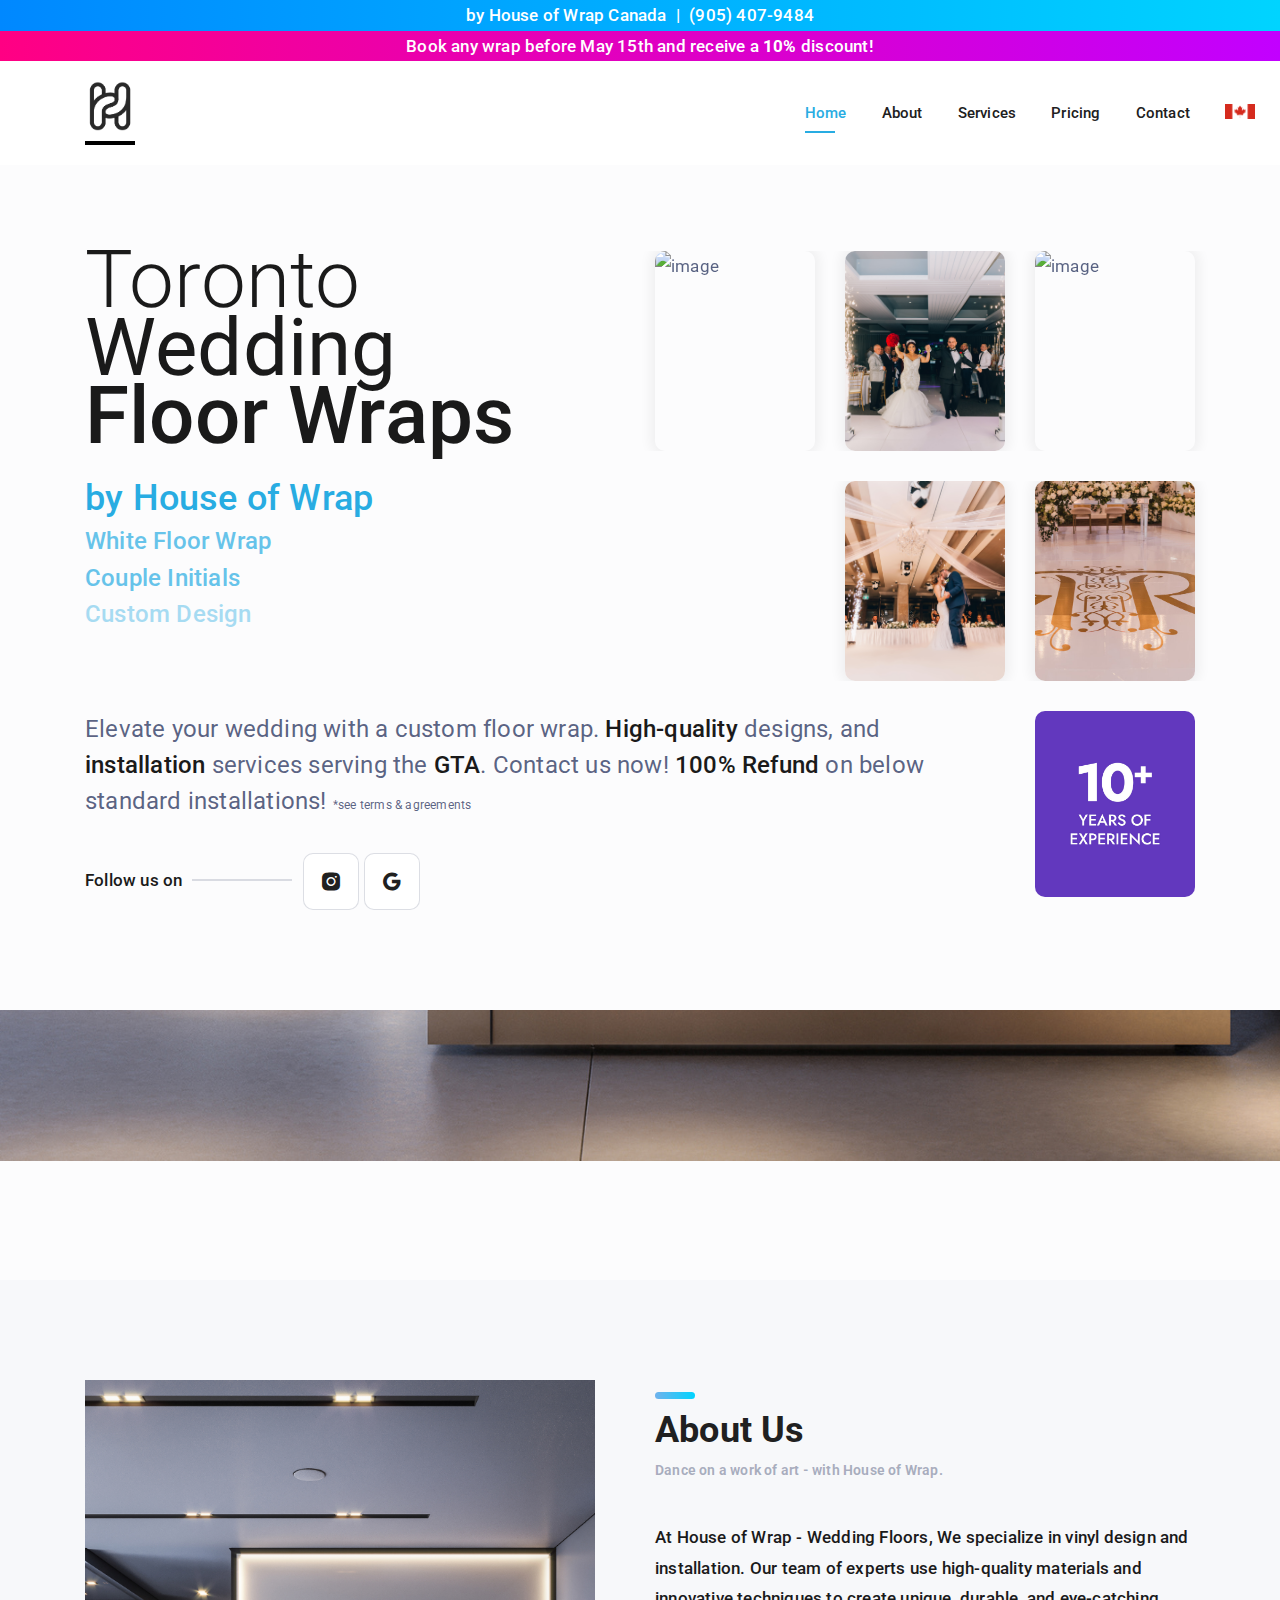
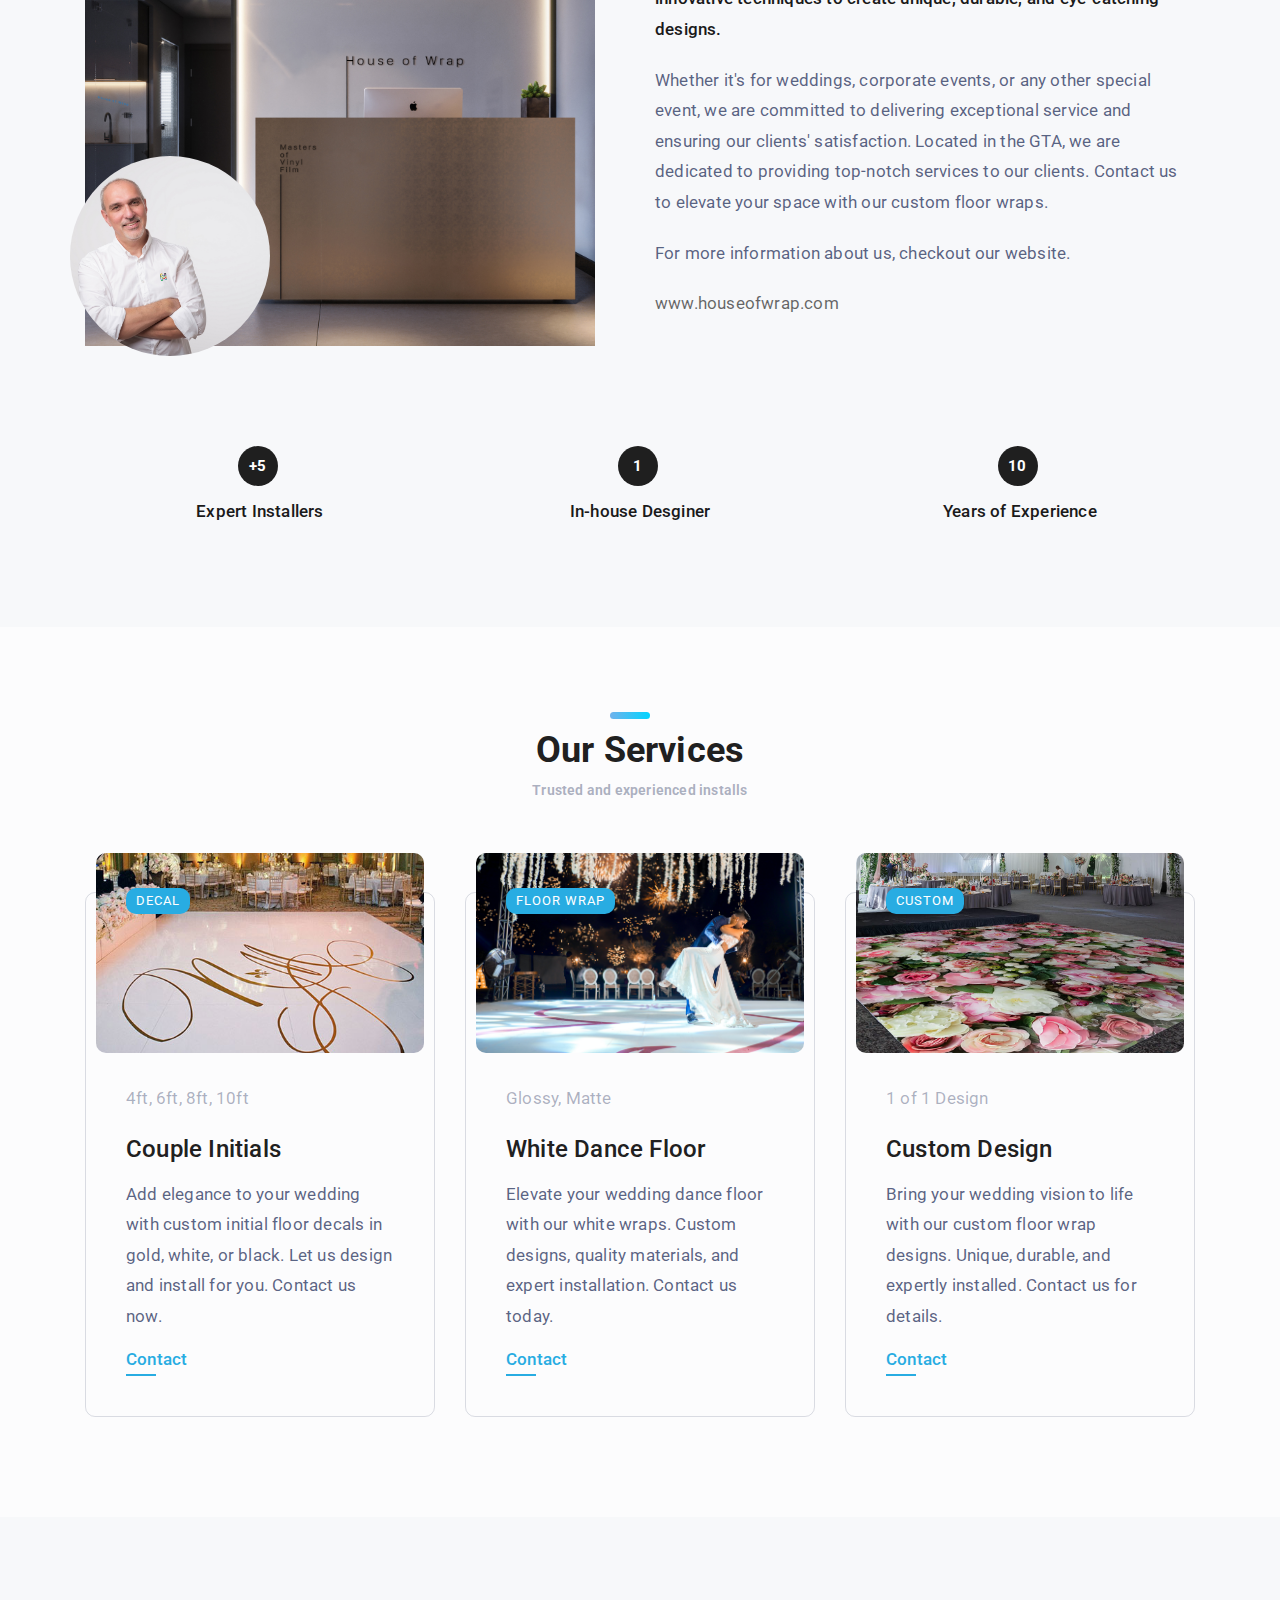
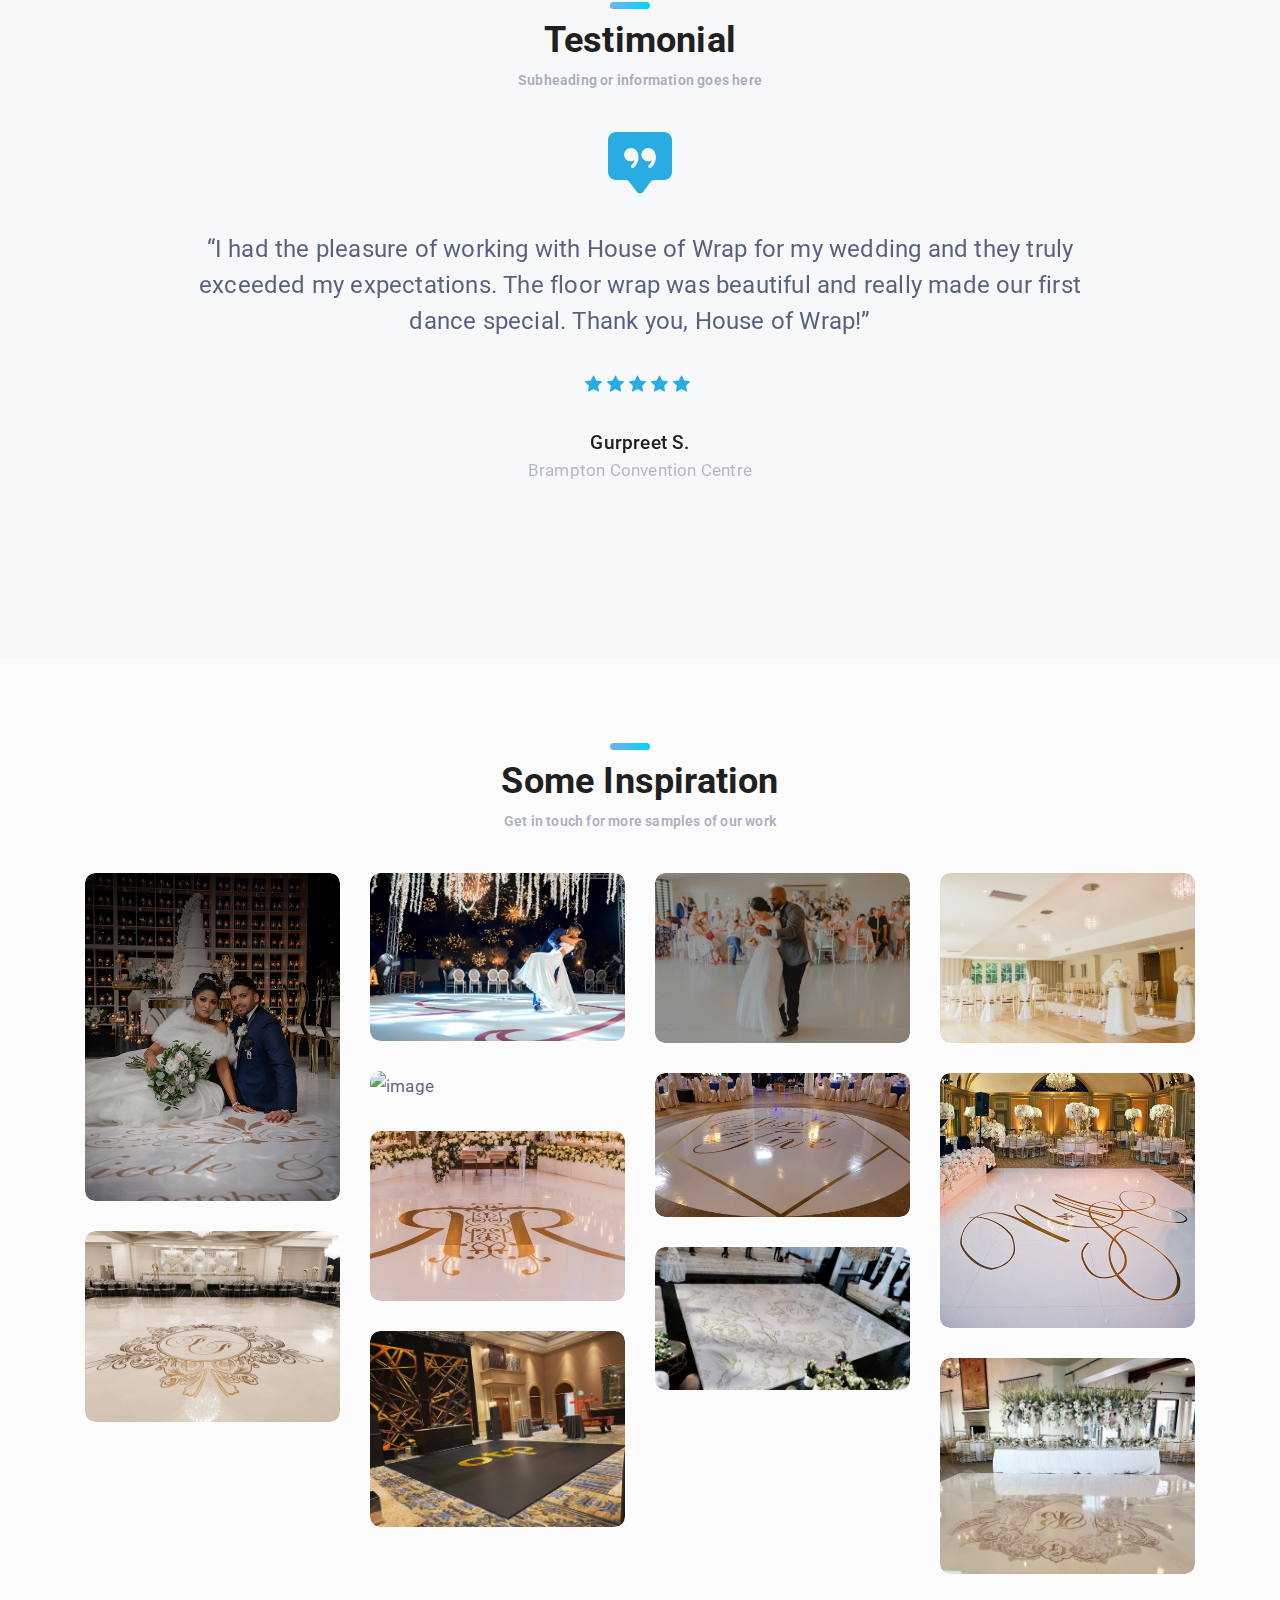
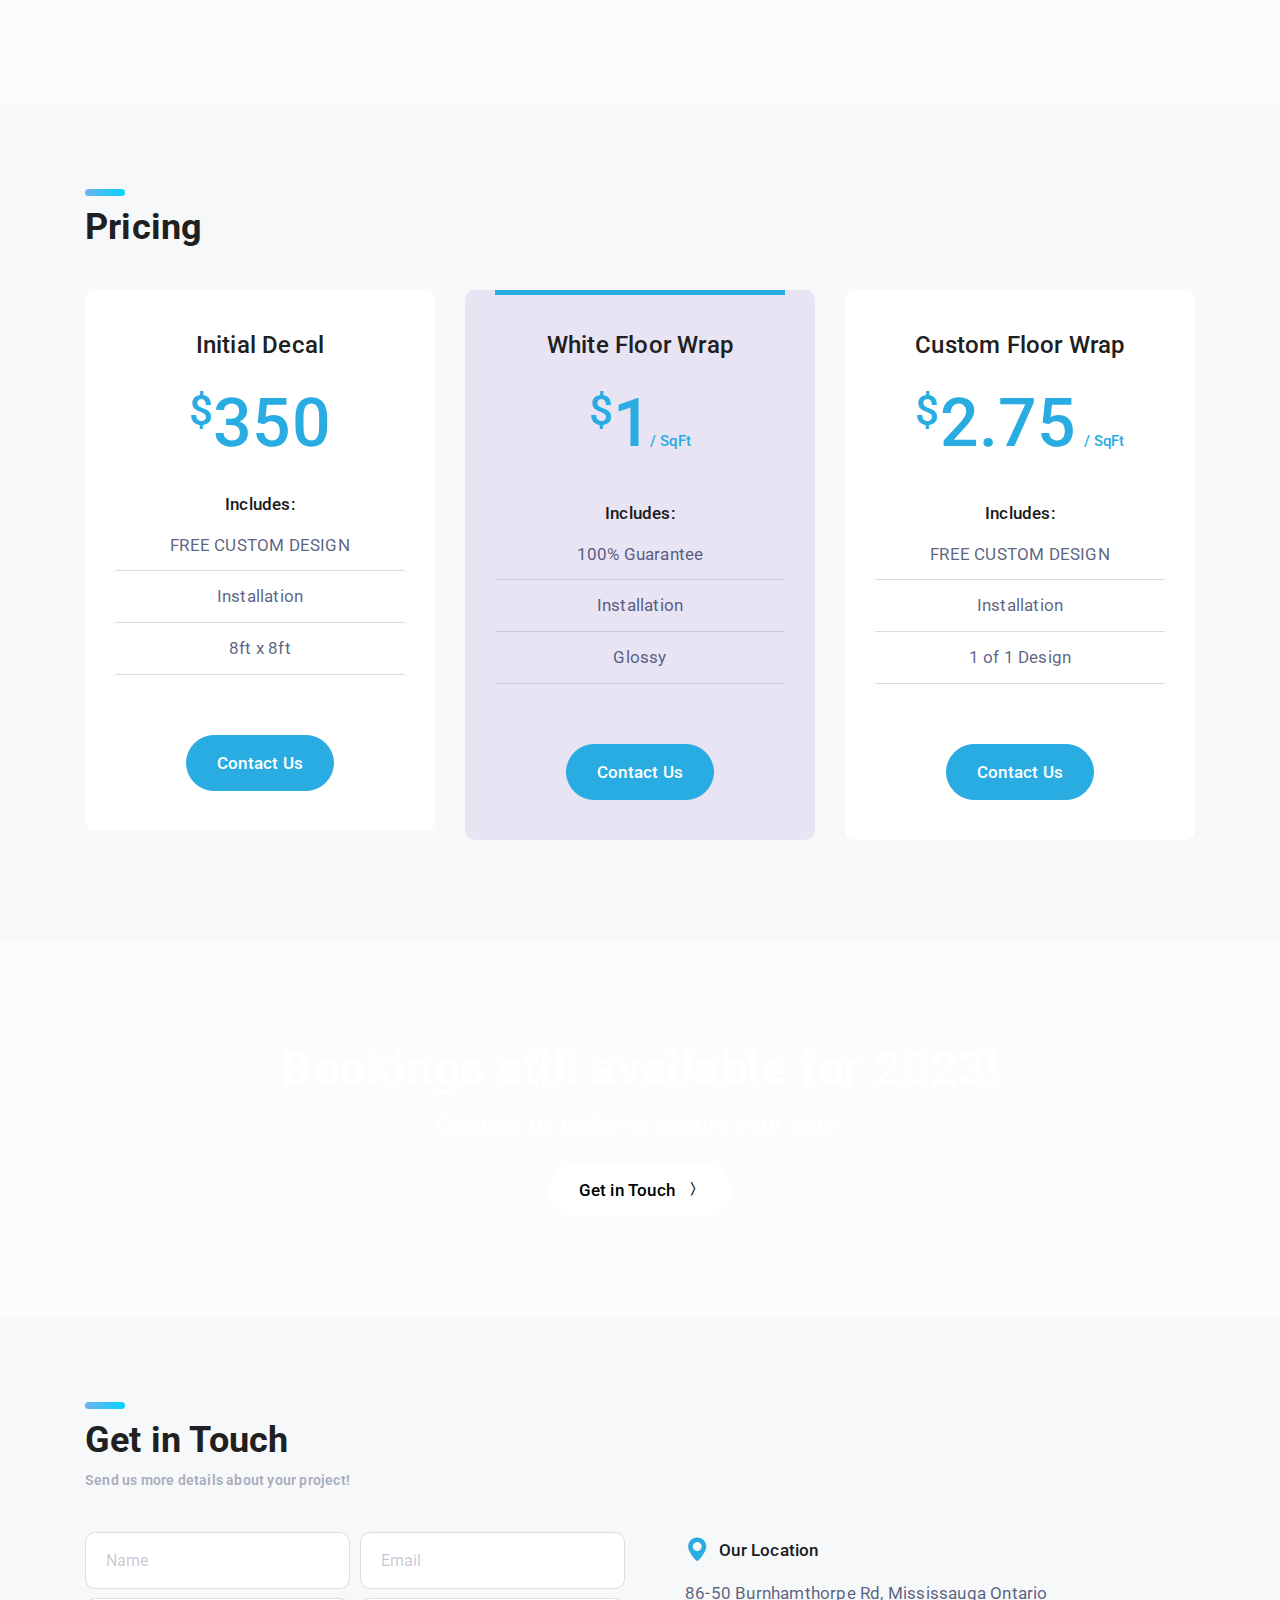
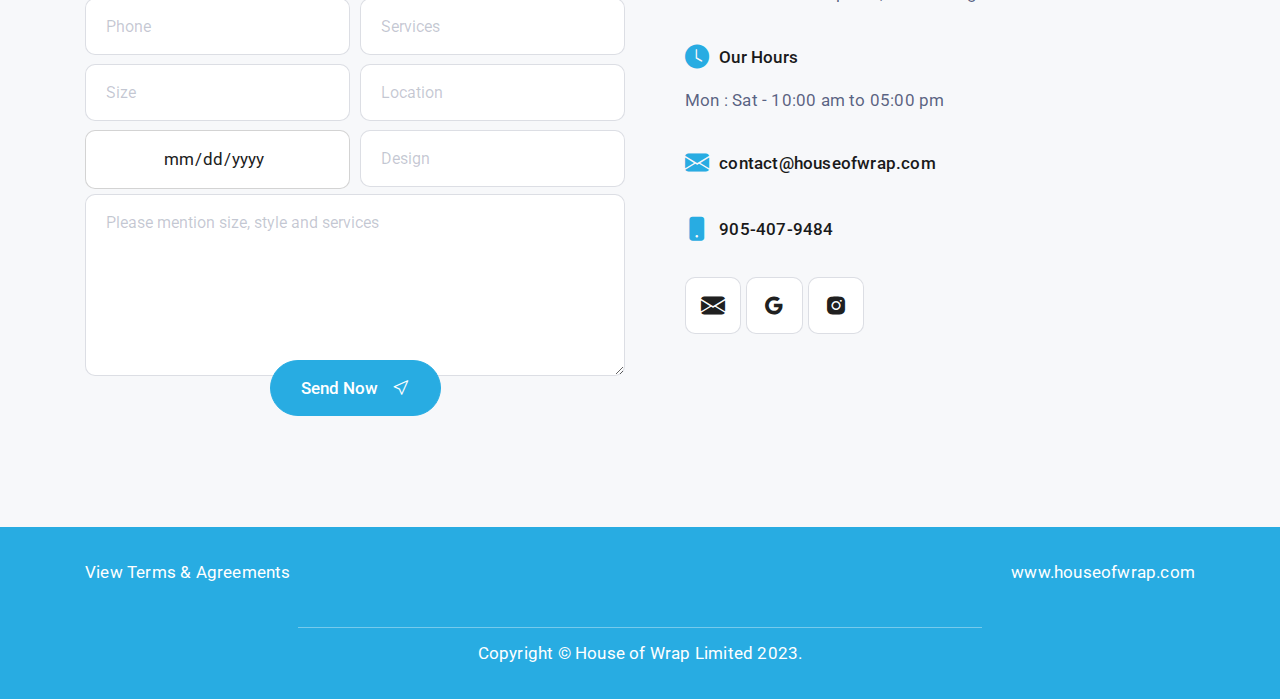
==== commit 1dabb663: "added mobile parralax" ====
--- a/index.html
+++ b/index.html
@@ -70,7 +70,7 @@
                             Design & Installation | GTA
                         </p> 
                         <!-- link starts --> 
-                        <a href="#" class="dtr-btn btn-white dtr-mt-30">(905) 407-9484 </a> 
+                        <a href="tel:9054079498" class="dtr-btn btn-white dtr-mt-30">(905) 407-9484 </a> 
                         <!-- link ends --> 
                     </div>
                 </div>
@@ -253,8 +253,8 @@
                         <!-- social starts -->
                         <ul class="dtr-social dtr-social-list dtr-styled-social text-left dtr-mt-30">
                             <li class="dtr-social-title font-weight-500 color-dark">Follow us on</li>
-                            <li><a href="#" class="dtr-social-button dtr-instagram" target="_blank" title="instagram"><span>Follow on Instagram</span></a></li>
-                            <li><a href="#" class="dtr-social-button dtr-google" target="_blank" title="linkedin"><span>View us on Google</span></a></li>
+                            <li><a href="https://www.instagram.com/houseofwrapcanada/" target="_blank" class="dtr-social-button dtr-instagram" target="_blank" title="instagram"><span>Follow on Instagram</span></a></li>
+                            <li><a href="https://goo.gl/maps/cqDWsqbUtdWvpEJR9" class="dtr-social-button dtr-google" target="_blank" title="linkedin"><span>View us on Google</span></a></li>
                         </ul>
                         <!-- social ends --> 
                         
@@ -280,6 +280,12 @@
   <!--<div class="parallax2 displaymob"></div>-->
 </div>
 </section>
+<div class="container-fluid">
+    <section class="section row">
+      <div class="col first-overlay"></div>
+      <div class="bg col"></div>
+    </section>
+  </div>
         <!-- about section starts
 ================================================== -->
         <section id="about" class="dtr-section dtr-py-100 bg-light-blue">
@@ -426,7 +432,7 @@
                                 <p>
                                     Add elegance to your wedding with custom initial floor decals in gold, white, or black. Let us design and install for you. Contact us now.
                                 </p>
-                                <a href="#" class="dtr-read-more">Contact</a> </div>
+                                <a href="#contact" class="dtr-read-more">Contact</a> </div>
                         </div>
                         <!-- blog item 1 ends --> 
                         
@@ -449,7 +455,7 @@
                                     Elevate your wedding dance floor with our white wraps. Custom designs, quality materials, and expert installation. Contact us today.
                                 </p>
 
-                                <a href="#" class="dtr-read-more">Contact</a> </div>
+                                <a href="#contact" class="dtr-read-more">Contact</a> </div>
                         </div>
                         <!-- blog item 2 ends --> 
                         
@@ -471,7 +477,7 @@
                                 <p>
                                     Bring your wedding vision to life with our custom floor wrap designs. Unique, durable, and expertly installed. Contact us for details.
                                 </p>
-                                <a href="#" class="dtr-read-more">Contact</a> </div>
+                                <a href="#contact" class="dtr-read-more">Contact</a> </div>
                         </div>
                         <!-- blog item 3 ends --> 
                         
@@ -907,7 +913,7 @@
                     <ul class="dtr-social dtr-social-list dtr-styled-social text-left dtr-mt-30">
                         <li><a href="mailto:contact@houseofwrap.com" class="dtr-social-button dtr-mail" target="_blank" title="mail"><span>Talk to us</span></a></li>
                         <li><a  rel="nofollow" target="_blank" href="https://www.google.com/maps?q=house+of+wrap&rlz=1C5CHFA_enCA938CA939&um=1&ie=UTF-8&sa=X&ved=2ahUKEwihzdGohPr8AhXEk4kEHcO7C9kQ_AUoAHoECAEQCg" class="dtr-social-button dtr-google" target="_blank" title="google"><span>Share on Google</span></a></li>
-                        <li><a href="#" class="dtr-social-button dtr-instagram" target="_blank" title="instagram"><span>Follow on Instagram</span></a></li>
+                        <li><a href="https://www.instagram.com/houseofwrapcanada/" target="_blank" class="dtr-social-button dtr-instagram" target="_blank" title="instagram"><span>Follow on Instagram</span></a></li>
                     </ul>
                     <!-- social ends --> 
                     
@@ -992,6 +998,76 @@
   document.getElementById("hid").style.visibility = "visible";
 }
 setTimeout("showIt()", 3000); // after 3 seconds
+
+gsap.to(".first-overlay", {
+  opacity: 1,
+  scrollTrigger: {
+    trigger: ".first-overlay",
+    start: "top top",
+    end: "bottom top",
+    scrub: true
+  }
+});
+
+gsap.from(".second-overlay", {
+  opacity: 1,
+  scrollTrigger: {
+    trigger: ".second-overlay",
+    start: "top top",
+    end: "bottom top",
+    scrub: true
+  }
+});
+
+gsap.from(".third-overlay", {
+  opacity: 1,
+  scrollTrigger: {
+    trigger: ".third-overlay",
+    start: "top top",
+    end: "bottom top",
+    scrub: true
+  }
+});
+
+gsap.to(".fourth-overlay", {
+  opacity: 1,
+  scrollTrigger: {
+    trigger: ".third-overlay",
+    start: "bottom bottom+=200",
+    end: "bottom",
+    scrub: true
+  }
+});
+
+gsap.utils.toArray("section").forEach((section, i) => {
+  section.bg = section.querySelector(".bg");
+  if (i) {
+    section.bg.style.backgroundPosition = `50% ${innerHeight / 2}px`;
+
+    gsap.to(section.bg, {
+      backgroundPosition: `50% ${-innerHeight / 2}px`,
+      ease: "none",
+      scrollTrigger: {
+        trigger: section,
+        scrub: true
+      }
+    });
+  } else {
+    section.bg.style.backgroundPosition = "50% 0px";
+
+    gsap.to(section.bg, {
+      backgroundPosition: `50% ${-innerHeight / 2}px`,
+      ease: "none",
+      scrollTrigger: {
+        trigger: section,
+        start: "top top",
+        end: "bottom top",
+        scrub: true
+      }
+    });
+  }
+});
+
 </script>
 </body>
 </html>--- a/assets/css/style.css
+++ b/assets/css/style.css
@@ -1337,3 +1337,34 @@
   transform-origin: bottom left;
 }
 
+
+
+.first-overlay,
+.second-overlay,
+.third-overlay,
+.fourth-overlay {
+  z-index: 1;
+  height: 100vh;
+  background-color: rgba(0, 0, 0, 0.7);
+  position: absolute;
+  top: 0;
+  opacity: 0;
+}
+
+.section {
+  position: relative;
+  height: 30vh;
+}
+
+.bg {
+  background-image: url("/assets/portfolio-img/houseofwraplobby copy.jpg");
+  position: absolute;
+  top: 0;
+  left: 0;
+  height: 100vh;
+  z-index: -1;
+  background-size: cover;
+  background-position: center;
+  background-attachment: fixed;
+  background-repeat: no-repeat;
+}
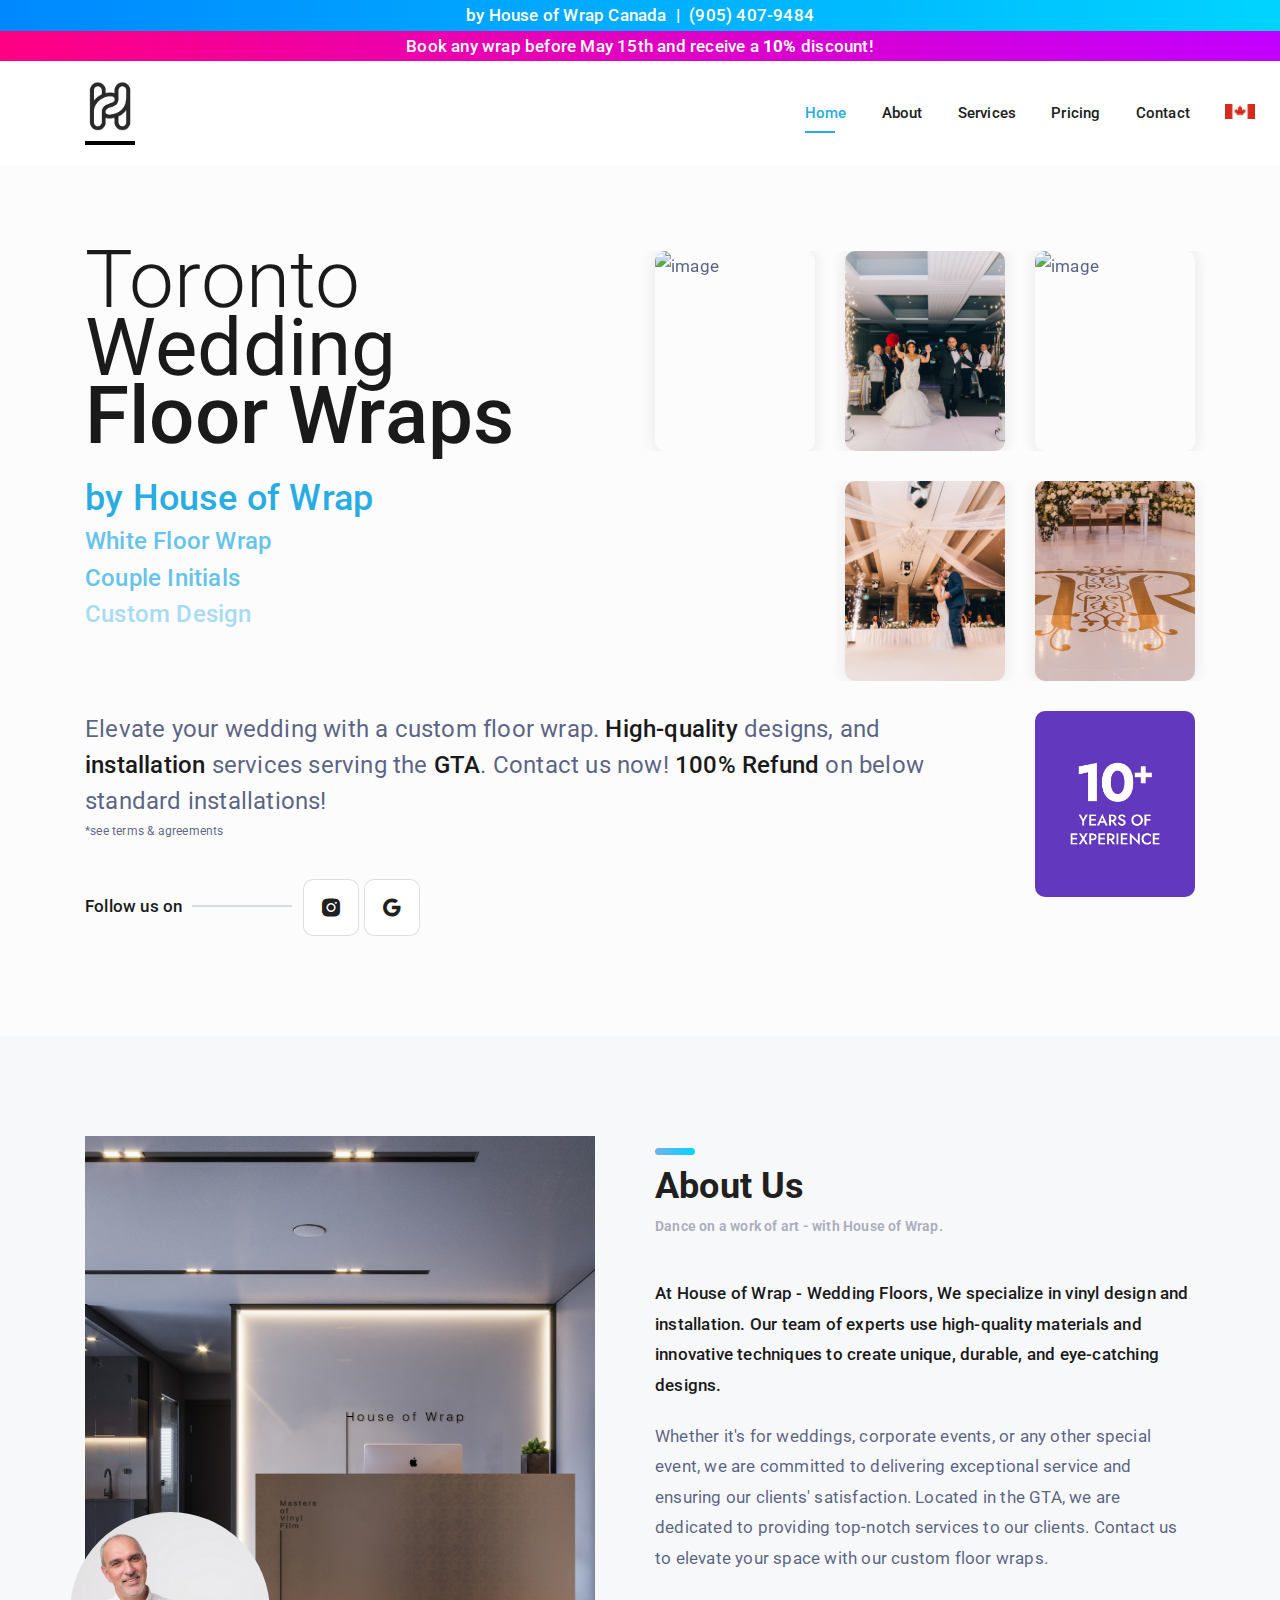
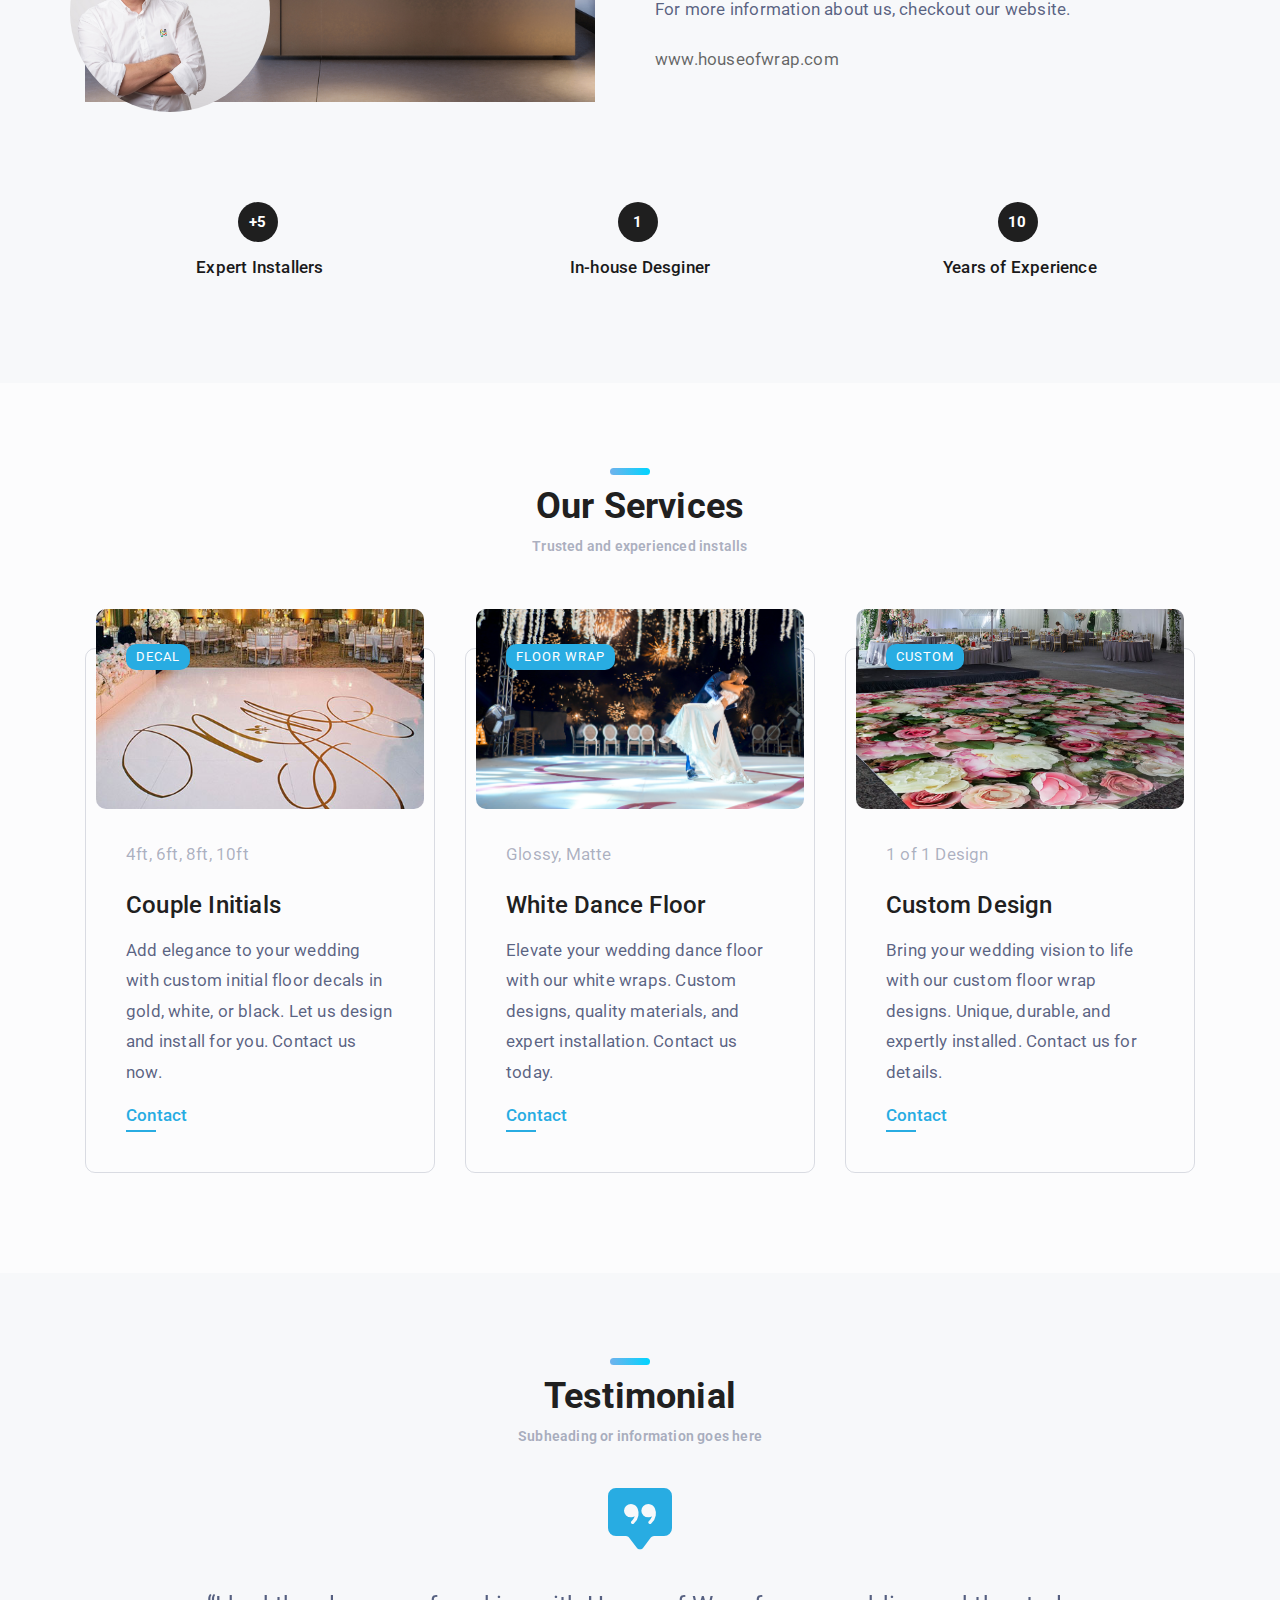
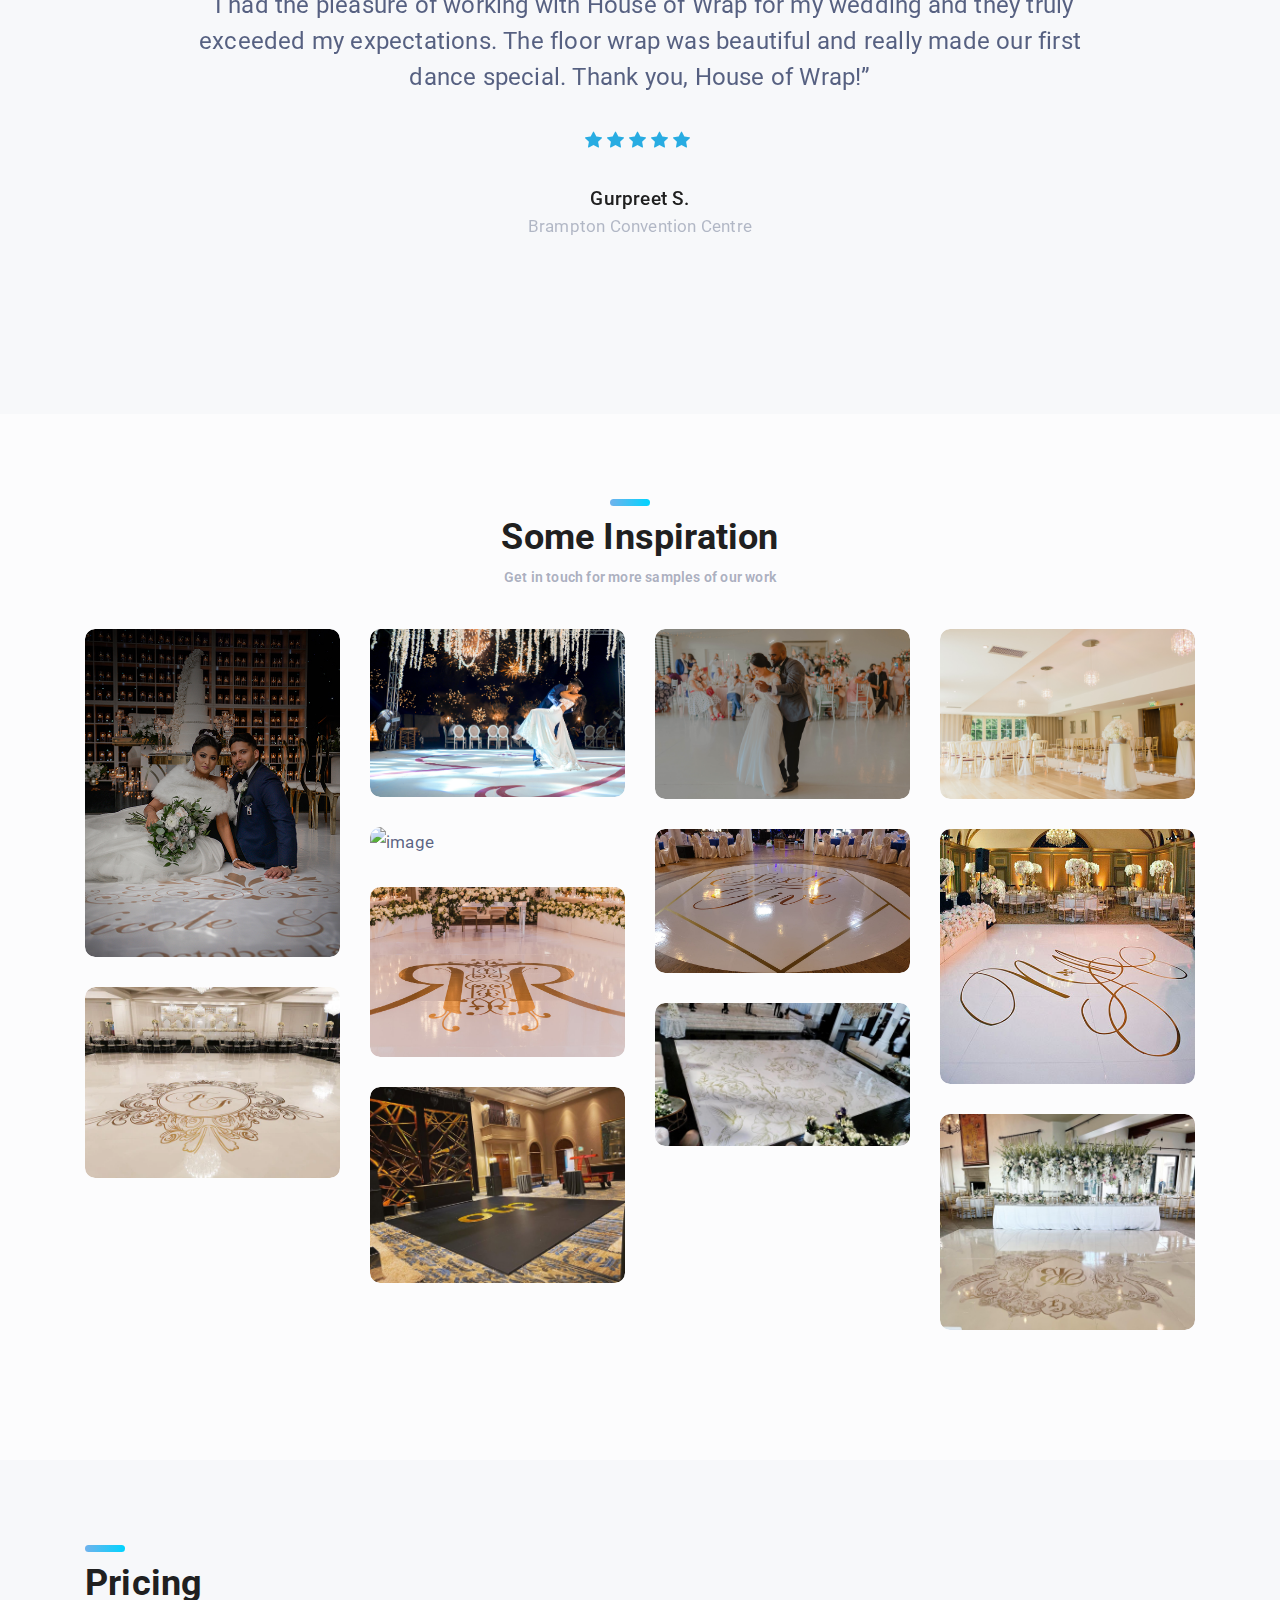
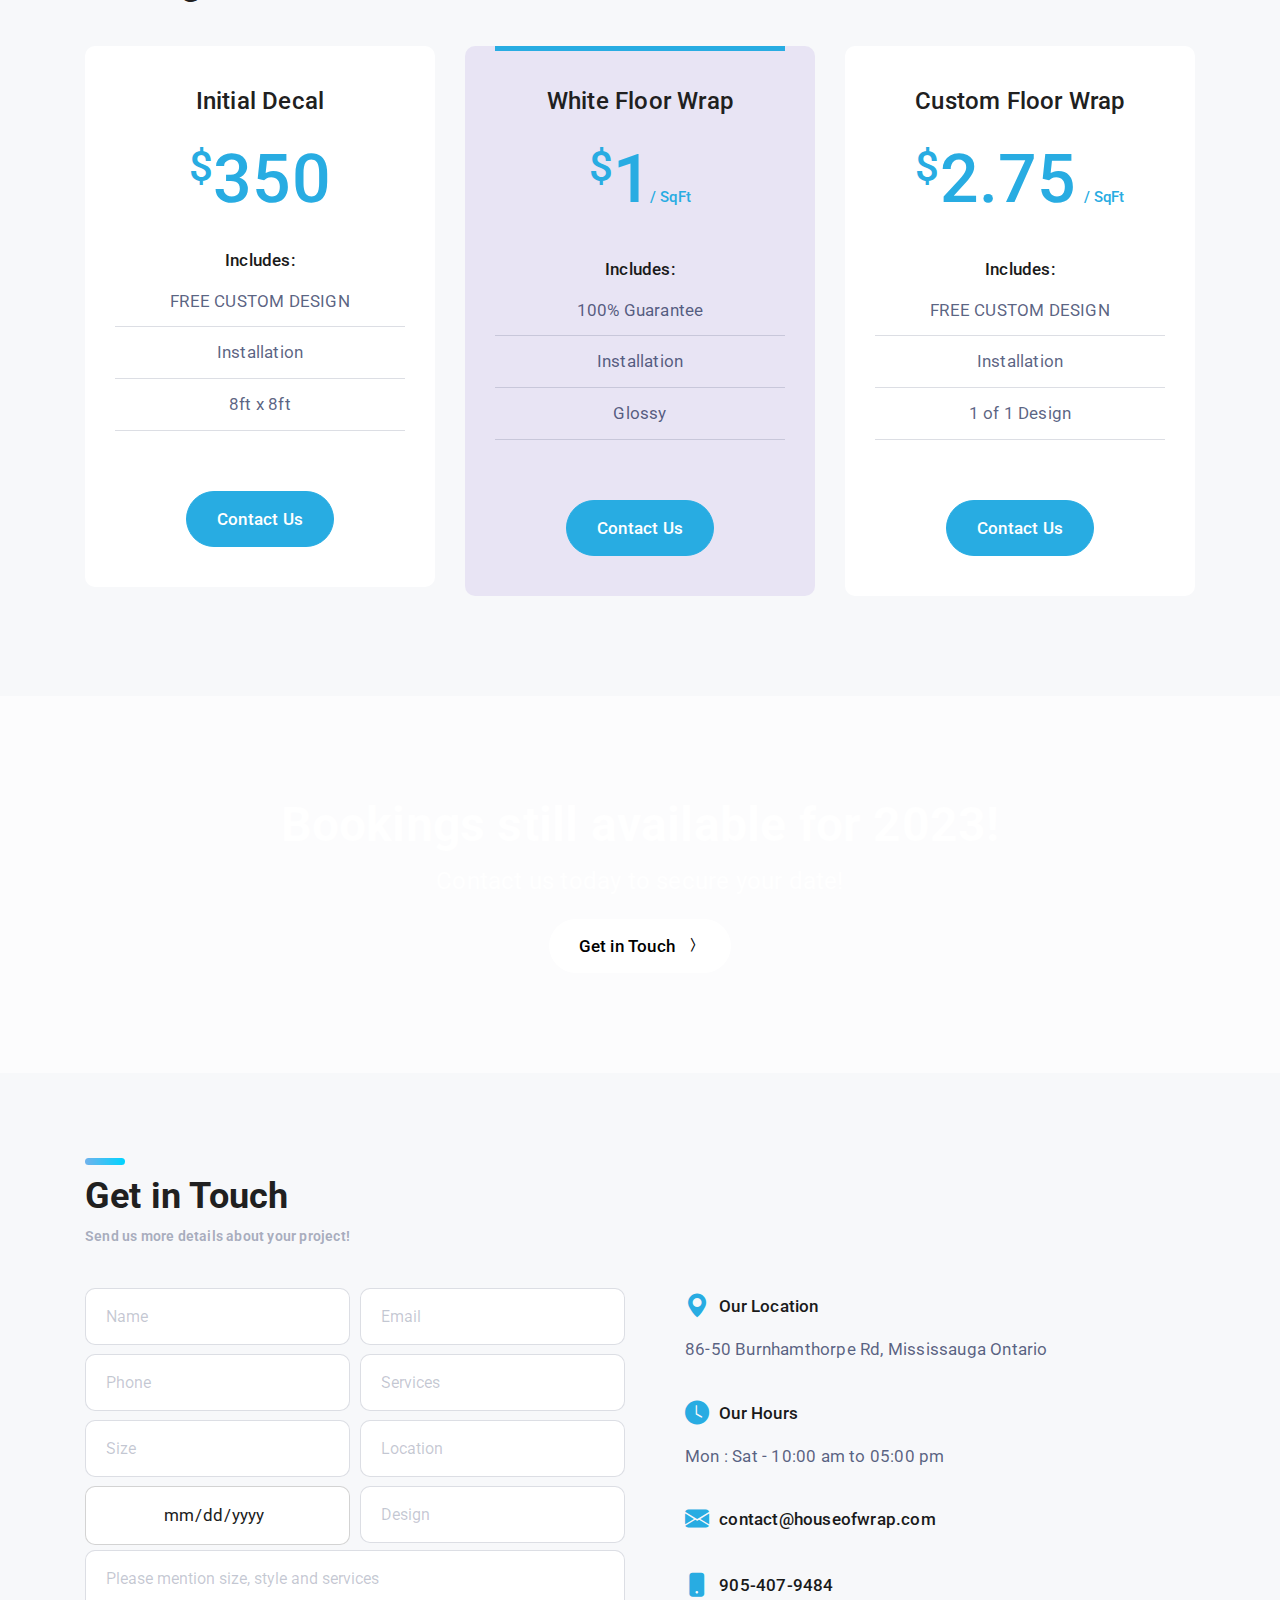
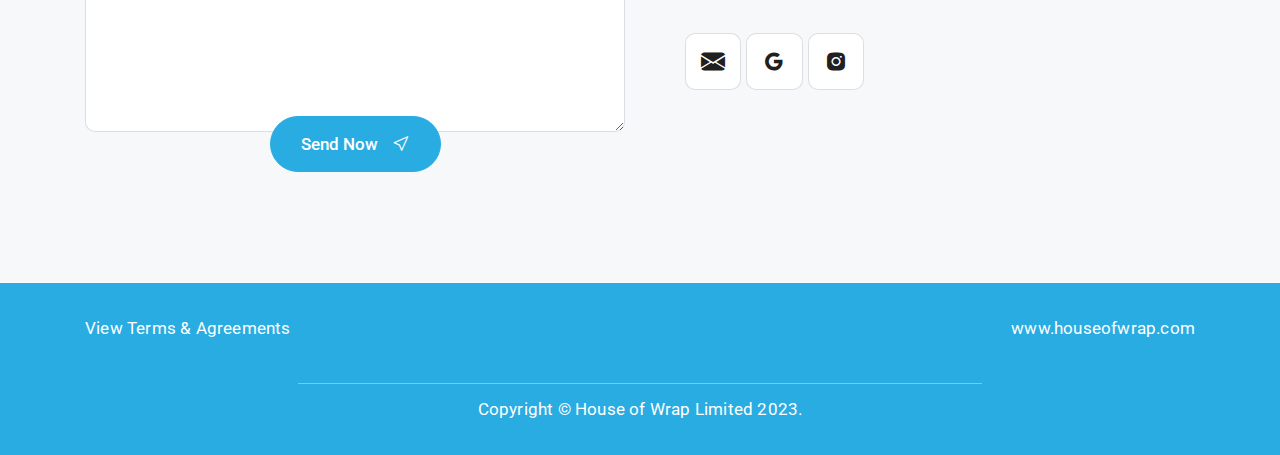
==== commit db808e43: "fixed parralax" ====
--- a/index.html
+++ b/index.html
@@ -247,9 +247,11 @@
                             services serving the  
                              <span class="font-weight-500 color-dark">GTA</span>.
                              Contact us now!
-                             <span class="font-weight-500 color-dark">100% Refund</span> on below standard installations! <span class="terms-p">*see terms & agreements</span>
+                             <span class="font-weight-500 color-dark">100% Refund</span> on below standard installations! <br>
                             </p> 
-                            
+                            <p class="text-size-md" style="margin-top: -20px !important;">
+                            <span class="terms-p"  >*see terms & agreements</span>
+                                </p> 
                         <!-- social starts -->
                         <ul class="dtr-social dtr-social-list dtr-styled-social text-left dtr-mt-30">
                             <li class="dtr-social-title font-weight-500 color-dark">Follow us on</li>
@@ -280,7 +282,7 @@
   <!--<div class="parallax2 displaymob"></div>-->
 </div>
 </section>
-<div class="container-fluid">
+<div class="container-fluid displaymob">
     <section class="section row">
       <div class="col first-overlay"></div>
       <div class="bg col"></div>
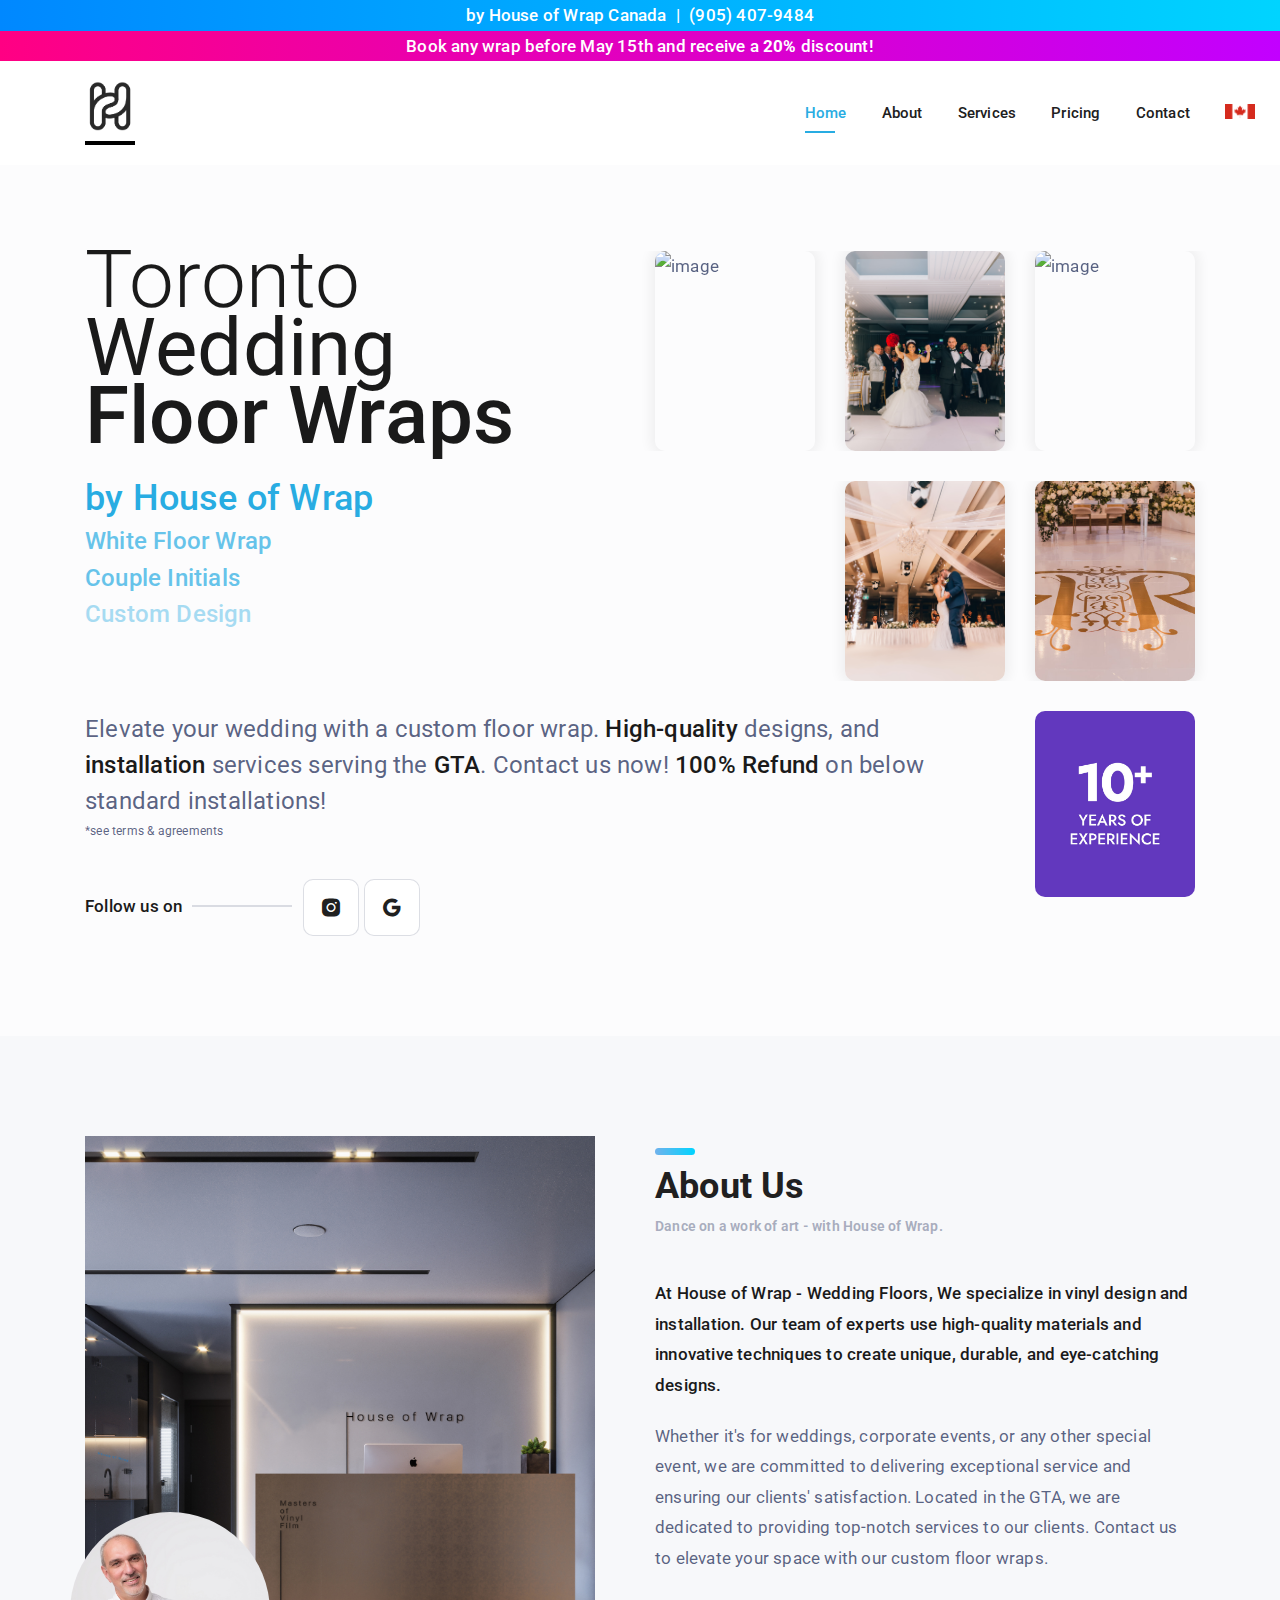
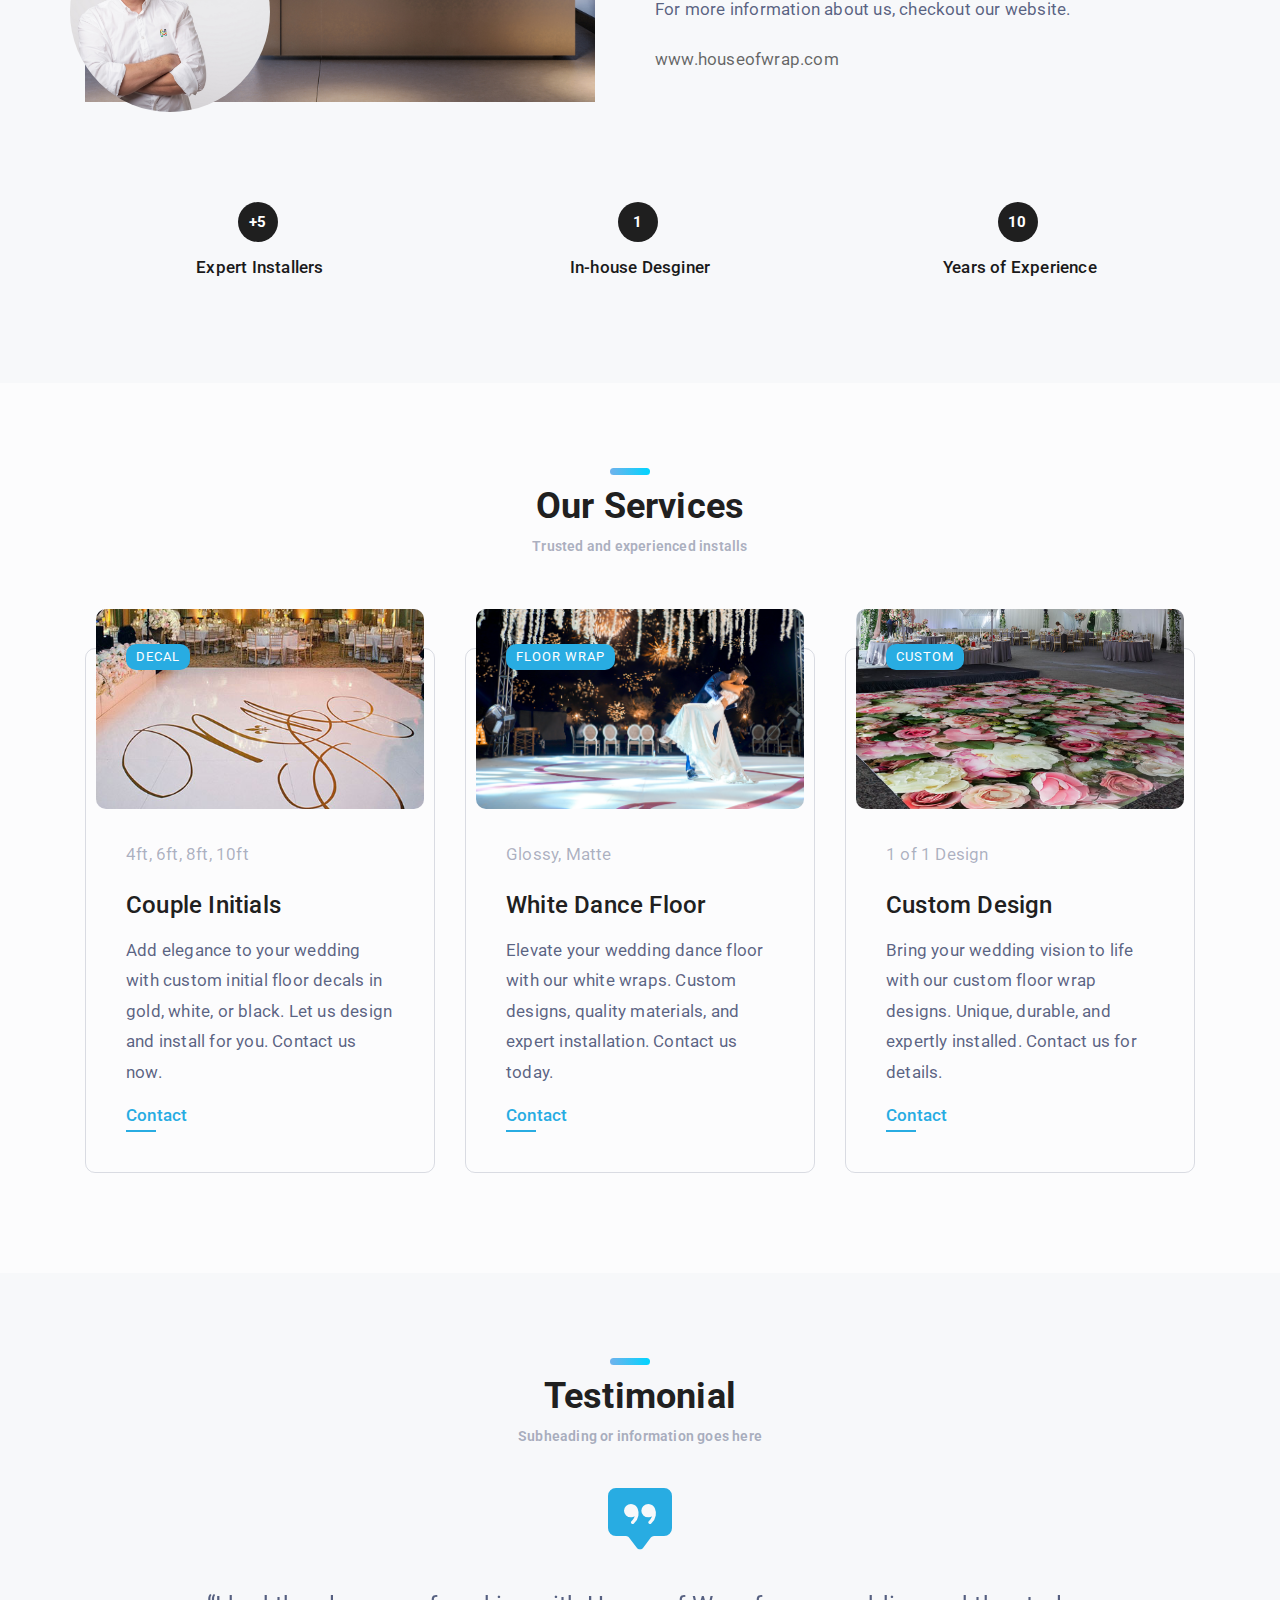
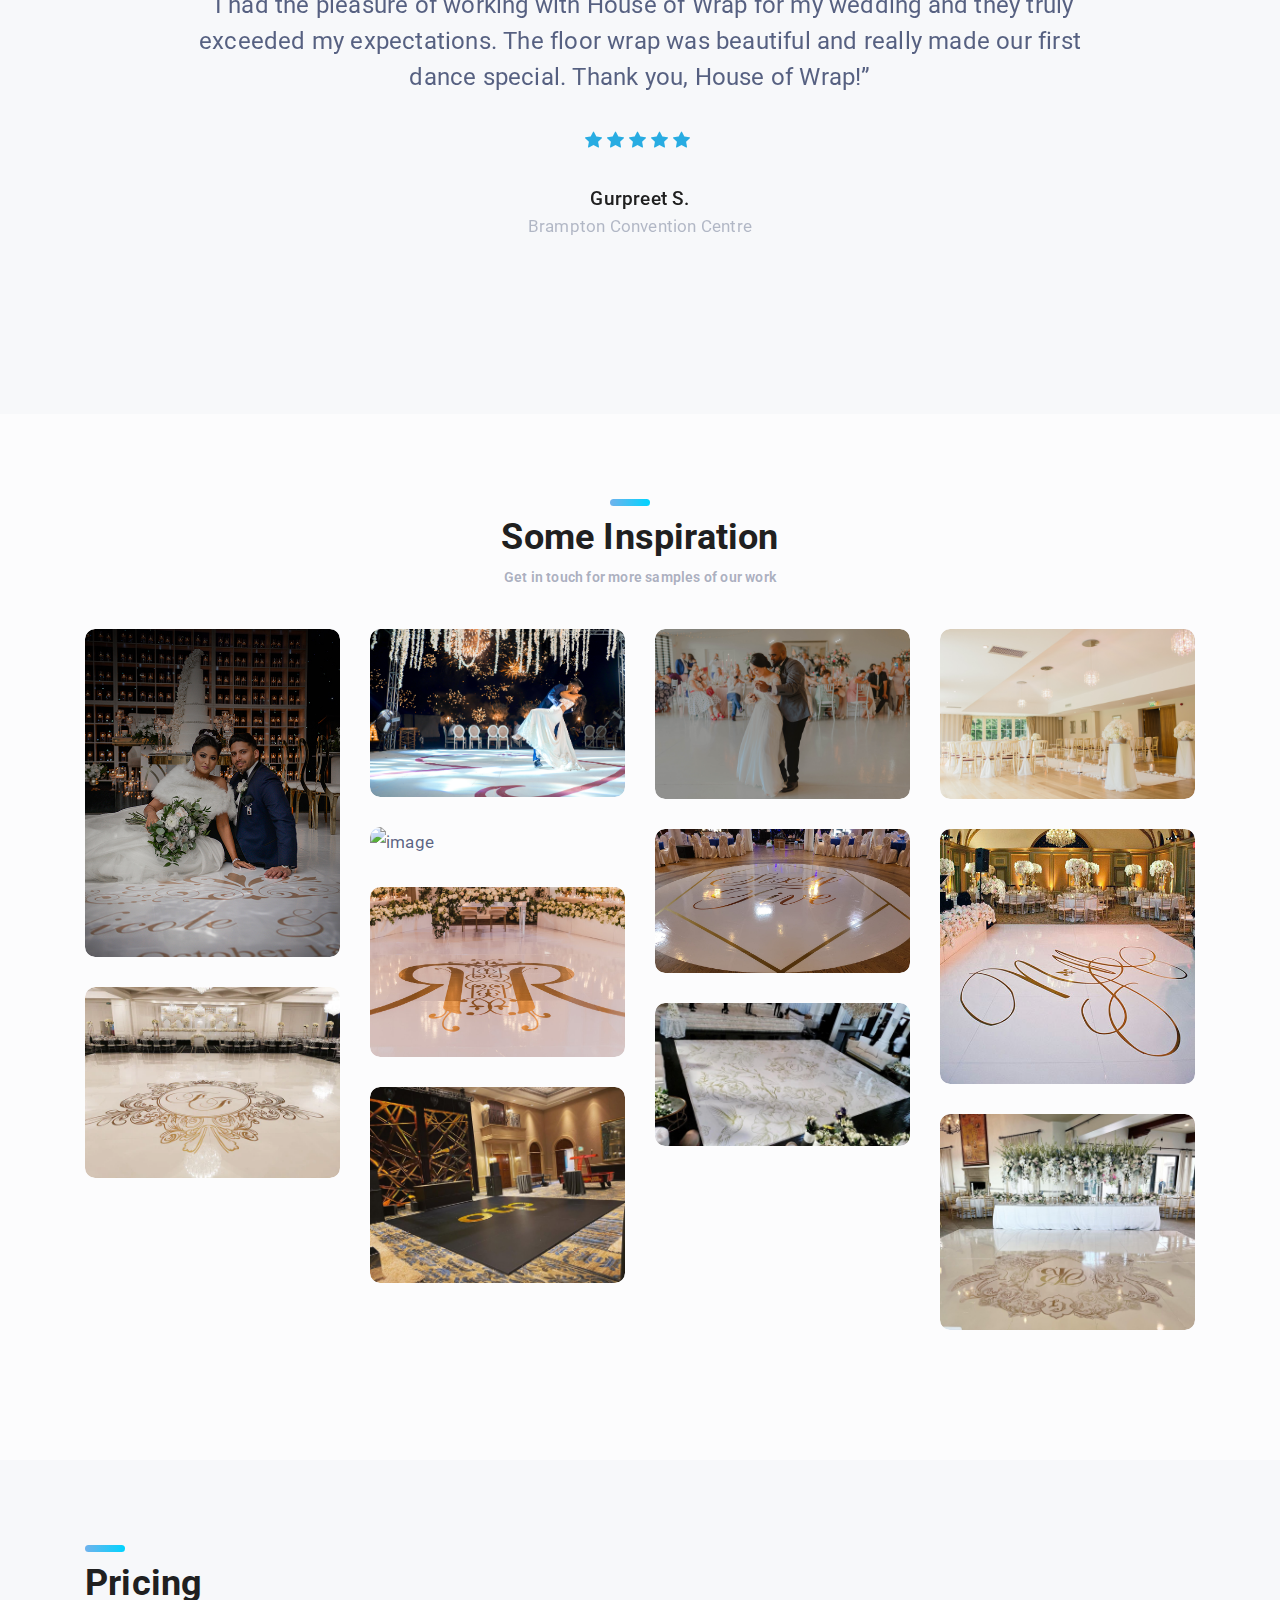
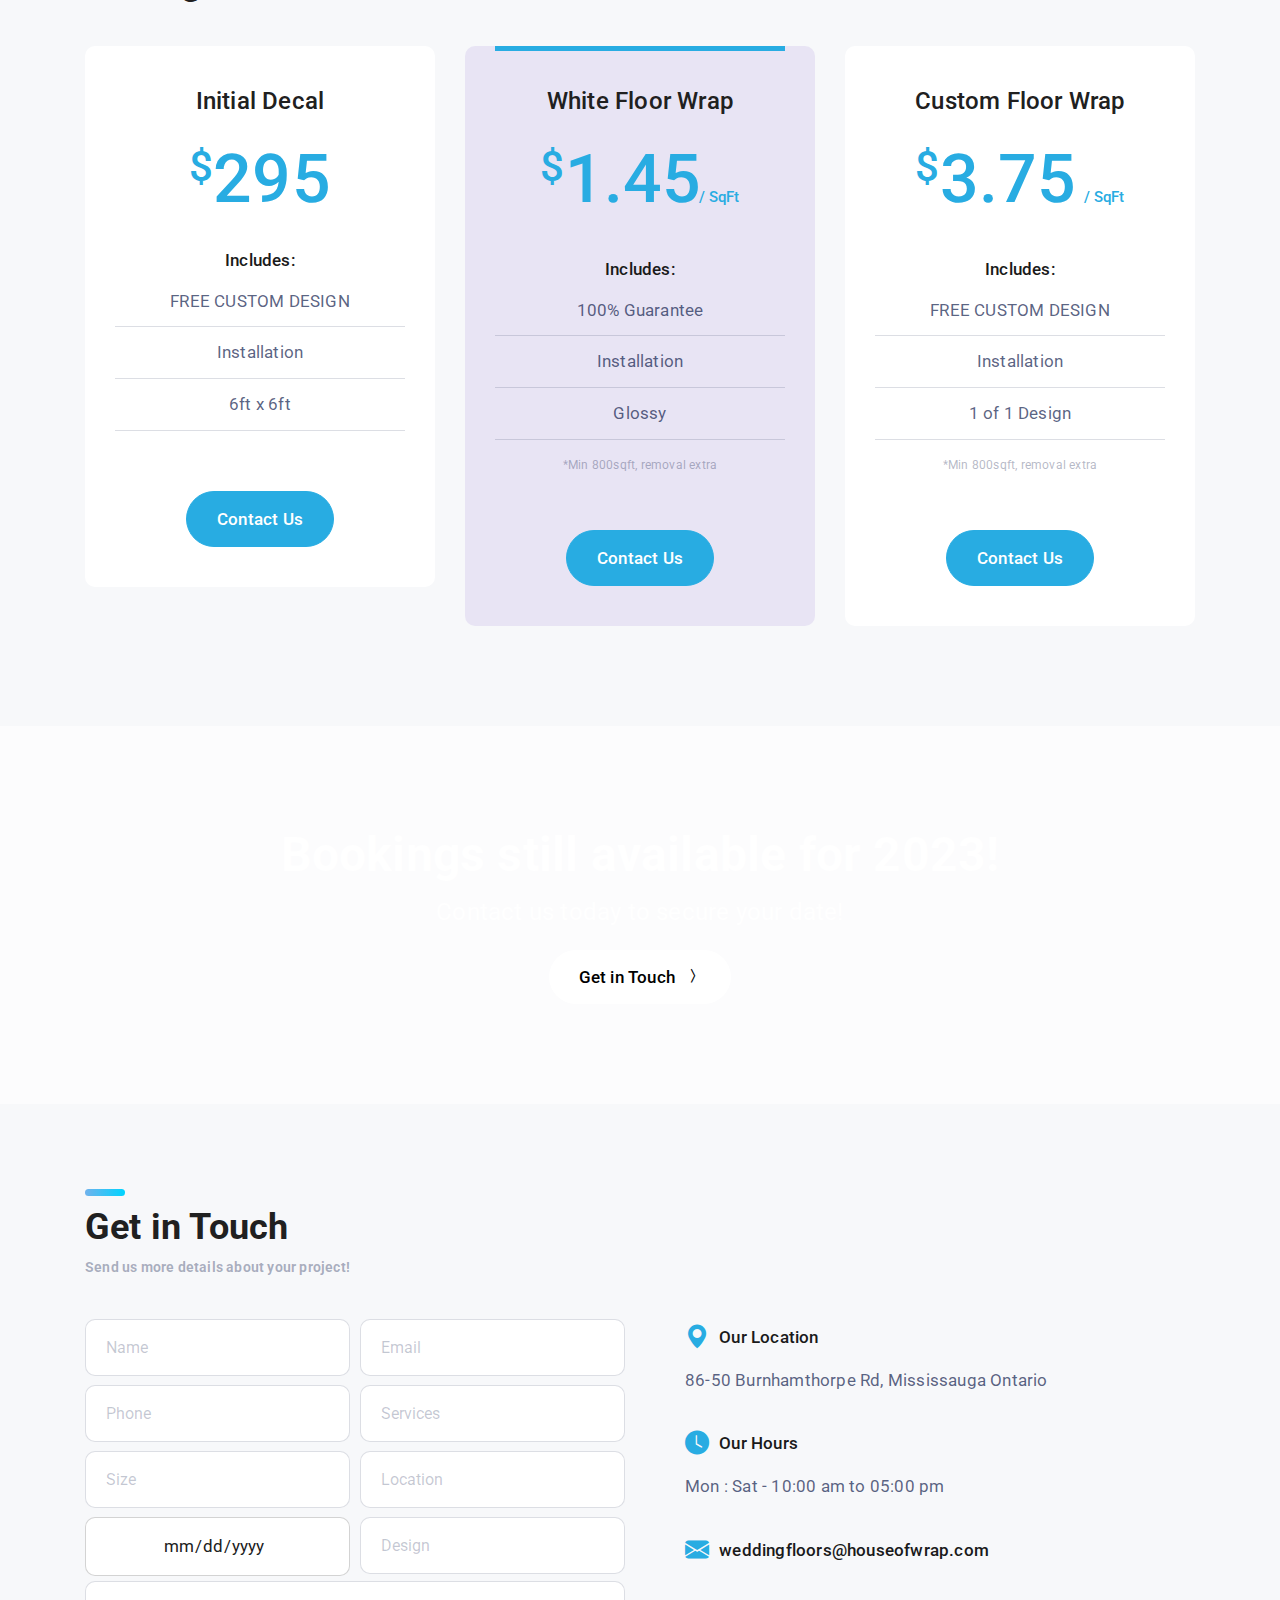
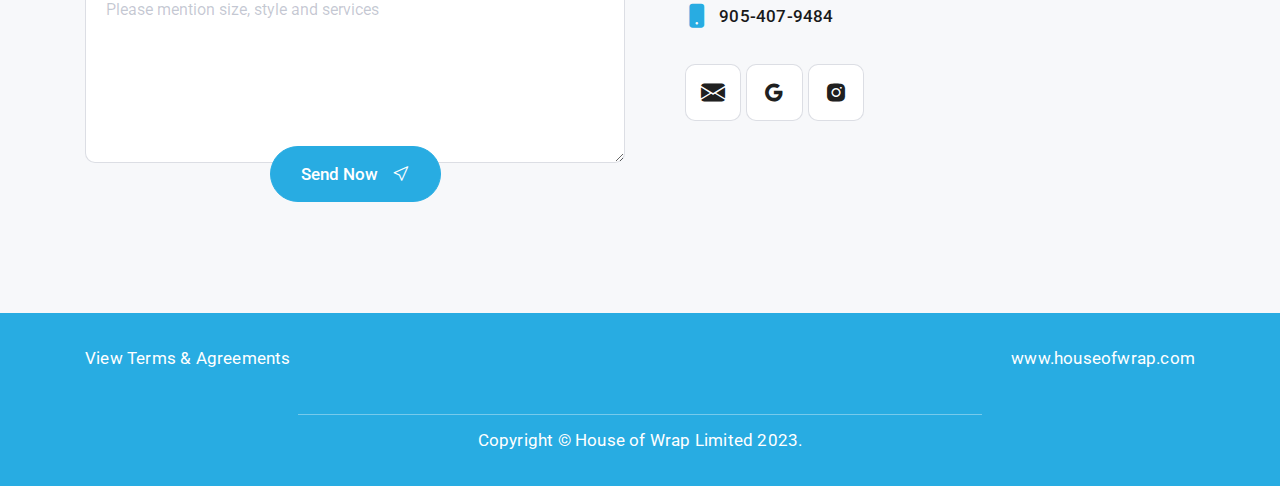
==== commit 339815b7: "Added new pricng" ====
--- a/index.html
+++ b/index.html
@@ -43,7 +43,7 @@
 
     </div>
     <div class="banner-hd-2 displaymob" style="margin-top: 0px !important; padding-bottom: 0px !important; margin-bottom: 0px !important;">
-        <p> Book before May 15th and receive <b>10%</b>  OFF!             
+        <p> Book before May 15th and receive <b>20%</b>  OFF!             
       
         </p>           
         
@@ -94,7 +94,7 @@
     
         </div>
          <div class="banner-hd-2 " style="margin-top: 0px !important;">
-            <p> Book any wrap before May 15th and receive a <b>10%</b>  discount!             
+            <p> Book any wrap before May 15th and receive a <b>20%</b>  discount!             
           
             </p>           
             
@@ -700,12 +700,12 @@
                         <div class="dtr-pricing bg-white">
                            
                             <h4 class="dtr-pricing-heading">Initial Decal</h4>
-                            <p class="dtr-price color-blue"><sup>$</sup>350</p>
+                            <p class="dtr-price color-blue"><sup>$</sup>295</p>
                             <p class="font-weight-500 color-dark">Includes:</p>
                             <ul class="dtr-list-pricing">
                                 <li>FREE CUSTOM DESIGN</li>
                                 <li>Installation</li>
-                                <li>8ft x 8ft</li>
+                                <li>6ft x 6ft</li>
                                 <li></li>
                             </ul>
                           
@@ -727,7 +727,7 @@
                                 White Floor Wrap
                               
                             </h4>
-                            <p class="dtr-price color-blue"><sup>$</sup>1 <span style="font-size: 15px; margin-left: -20px;">/ SqFt</span></p>
+                            <p class="dtr-price color-blue"><sup>$</sup>1.45 <span style="font-size: 15px; margin-left: -20px;">/ SqFt</span></p>
                             
                             <p class="font-weight-500 color-dark">Includes:</p>
                             <ul class="dtr-list-pricing">
@@ -735,9 +735,8 @@
                                 <li>Installation</li>
 
                                 <li>Glossy</li>
-                             
-
-                                <li></li>
+                                <li style="font-size: 12px; opacity: .45;">*Min 800sqft, removal extra</li>
+
                             </ul>
                          
                             <a href="#contact" class="dtr-btn btn-blue dtr-mt-30">Contact Us</a> </div>
@@ -754,14 +753,14 @@
                             
                             
                                                         <h4 class="dtr-pricing-heading">Custom Floor Wrap</h4>
-                            <p class="dtr-price color-blue"><sup>$</sup>2.75  <span style="font-size: 15px; margin-left: -10px;">/ SqFt</span></p>
+                            <p class="dtr-price color-blue"><sup>$</sup>3.75  <span style="font-size: 15px; margin-left: -10px;">/ SqFt</span></p>
                             <p class="font-weight-500 color-dark">Includes:</p>
                             <ul class="dtr-list-pricing">
                                 <li>FREE CUSTOM DESIGN </li>
                                 <li>Installation</li>
                                 <li>1 of 1 Design</li>
-                                
-                                <li></li>
+                                <li style="font-size: 12px; opacity: .45;">*Min 800sqft, removal extra</li>
+
                             </ul>
                          
                              <!--<a href="designs.html" class="dtr-btn btn-blue dtr-mt-30">View Designs</a> </div>--> 
@@ -848,7 +847,7 @@
                 
                 <!-- form starts -->
                 <div class="dtr-form">
-                    <form id="" action="https://formspree.io/f/mgepqyrl" method="post"  action="https://formspree.io/f/mgepqyrl">
+                    <form id="" method="post"  action="https://formspree.io/f/mjvdjpdb">
                         <div>
                             <div class="dtr-form-row dtr-form-row-2col">
                                 <p class="dtr-form-column">
@@ -906,14 +905,14 @@
                     <p>Mon : Sat - 10:00 am to 05:00 pm</p>
                     <div class="spacer-20"></div>
 
-                    <p class="d-flex align-items-center"><i class="icon-envelope-fill dtr-mr-10 text-size-md color-blue"></i><span class="font-weight-500 color-dark">contact@houseofwrap.com</span></p>
+                    <p class="d-flex align-items-center"><i class="icon-envelope-fill dtr-mr-10 text-size-md color-blue"></i><span class="font-weight-500 color-dark">weddingfloors@houseofwrap.com</span></p>
                     <div class="spacer-20"></div>
                     <p class="d-flex align-items-center"><i class="icon-phone-fill dtr-mr-10 text-size-md color-blue"></i><span class="font-weight-500 color-dark">905-407-9484</span></p>
 
                     
                     <!-- social starts -->
                     <ul class="dtr-social dtr-social-list dtr-styled-social text-left dtr-mt-30">
-                        <li><a href="mailto:contact@houseofwrap.com" class="dtr-social-button dtr-mail" target="_blank" title="mail"><span>Talk to us</span></a></li>
+                        <li><a href="mailto:weddingfloors@houseofwrap.com" class="dtr-social-button dtr-mail" target="_blank" title="mail"><span>Talk to us</span></a></li>
                         <li><a  rel="nofollow" target="_blank" href="https://www.google.com/maps?q=house+of+wrap&rlz=1C5CHFA_enCA938CA939&um=1&ie=UTF-8&sa=X&ved=2ahUKEwihzdGohPr8AhXEk4kEHcO7C9kQ_AUoAHoECAEQCg" class="dtr-social-button dtr-google" target="_blank" title="google"><span>Share on Google</span></a></li>
                         <li><a href="https://www.instagram.com/houseofwrapcanada/" target="_blank" class="dtr-social-button dtr-instagram" target="_blank" title="instagram"><span>Follow on Instagram</span></a></li>
                     </ul>
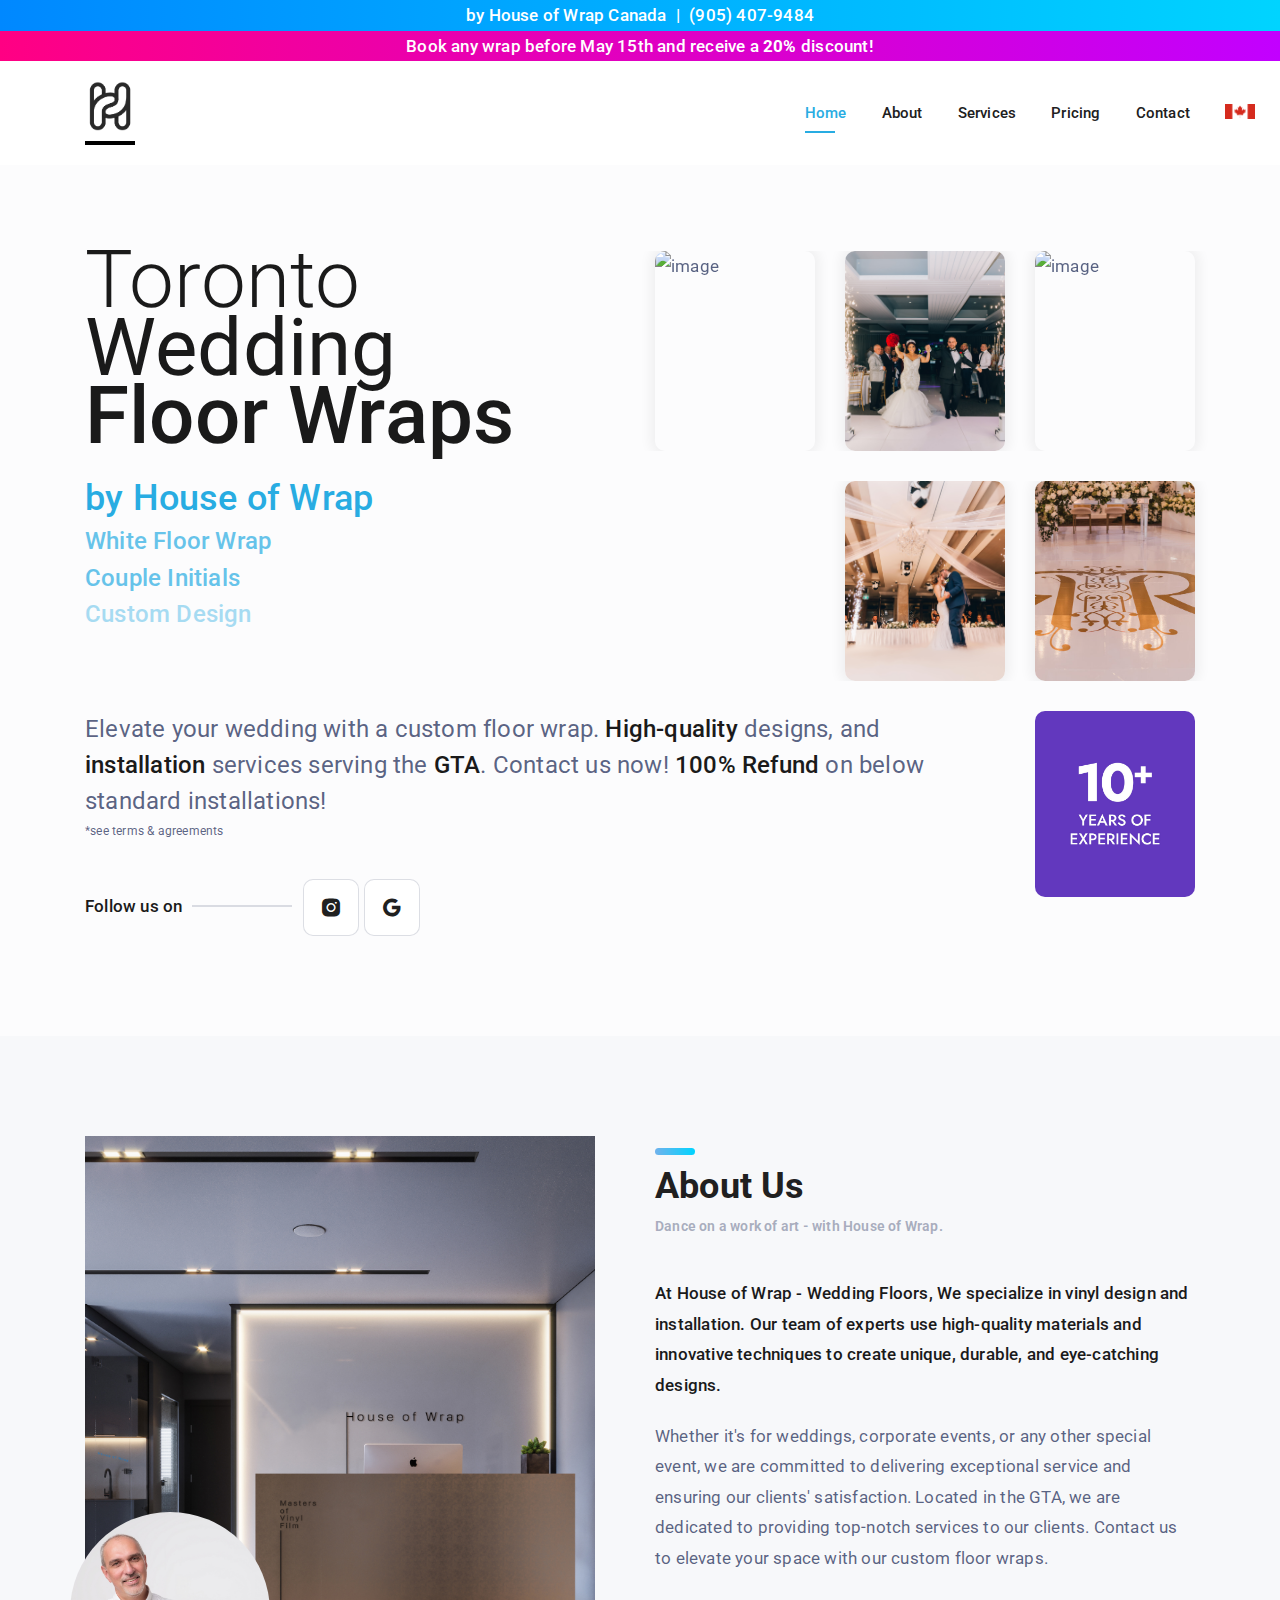
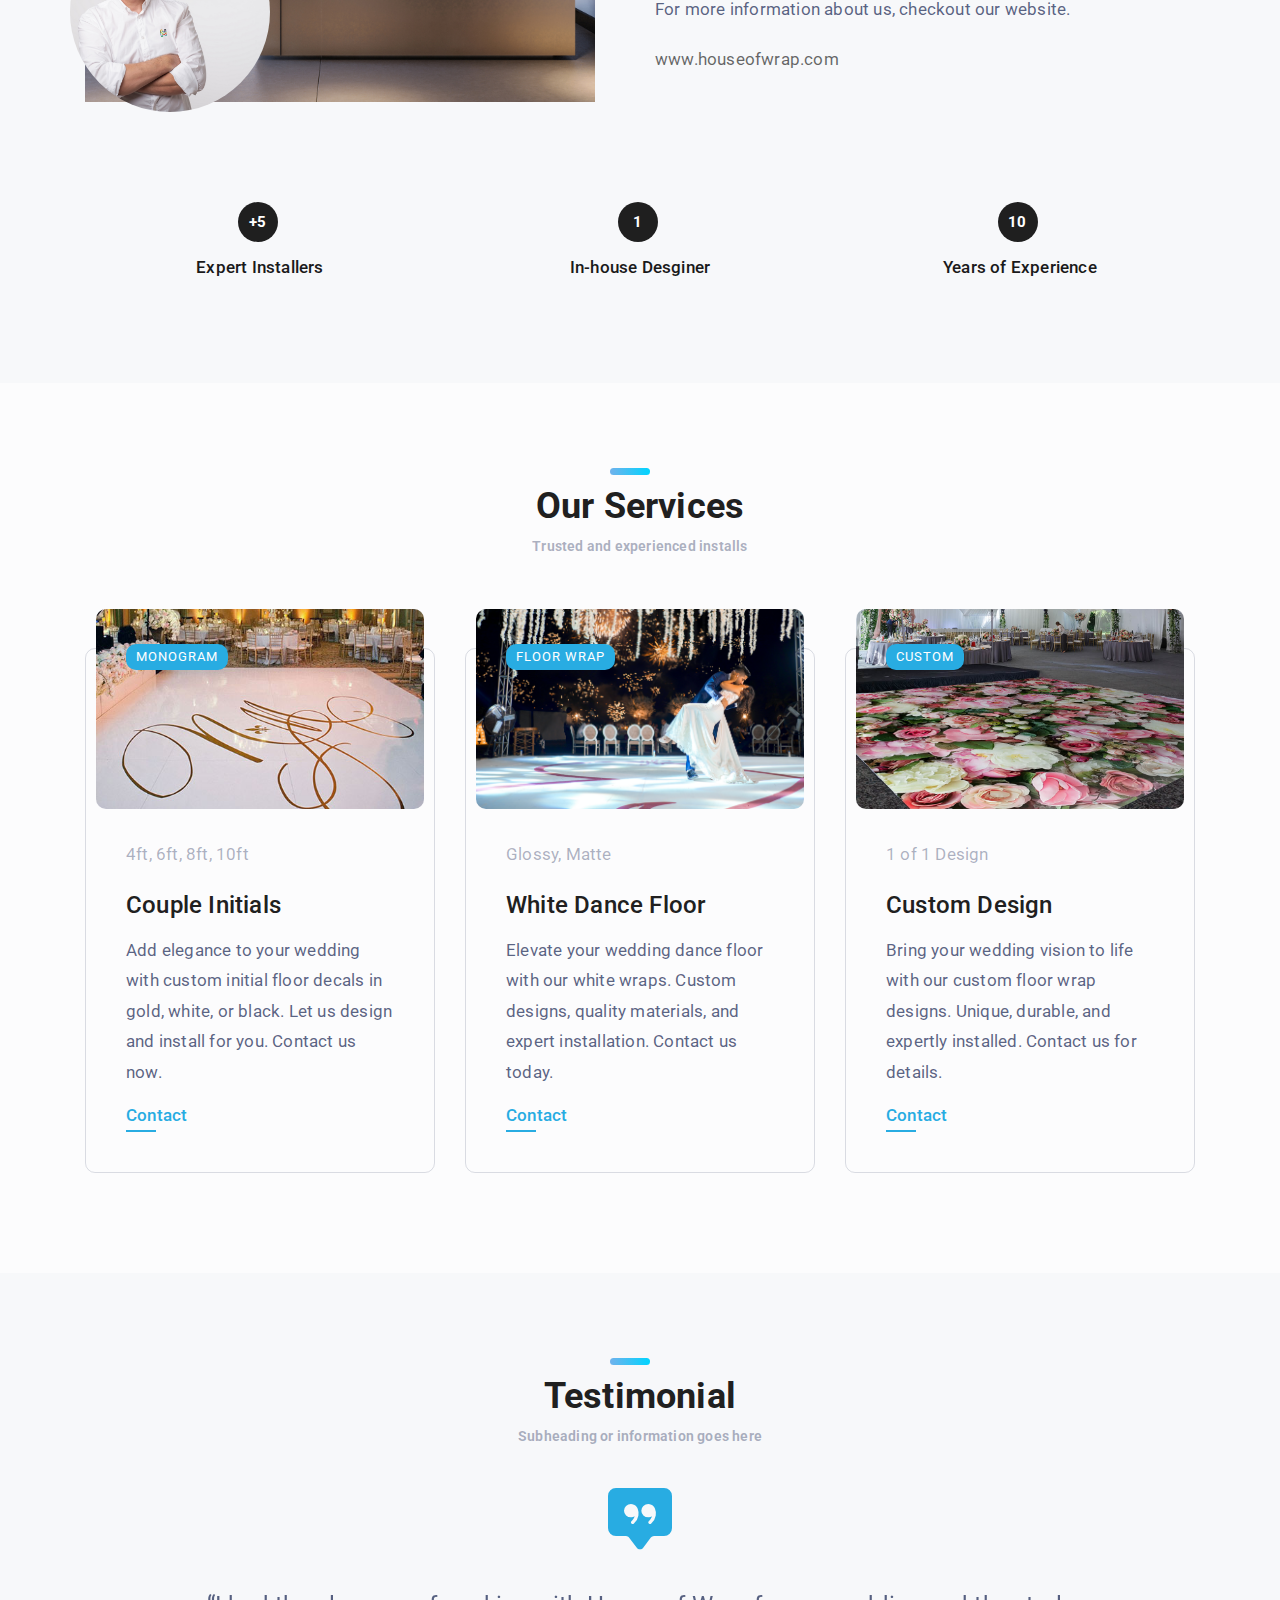
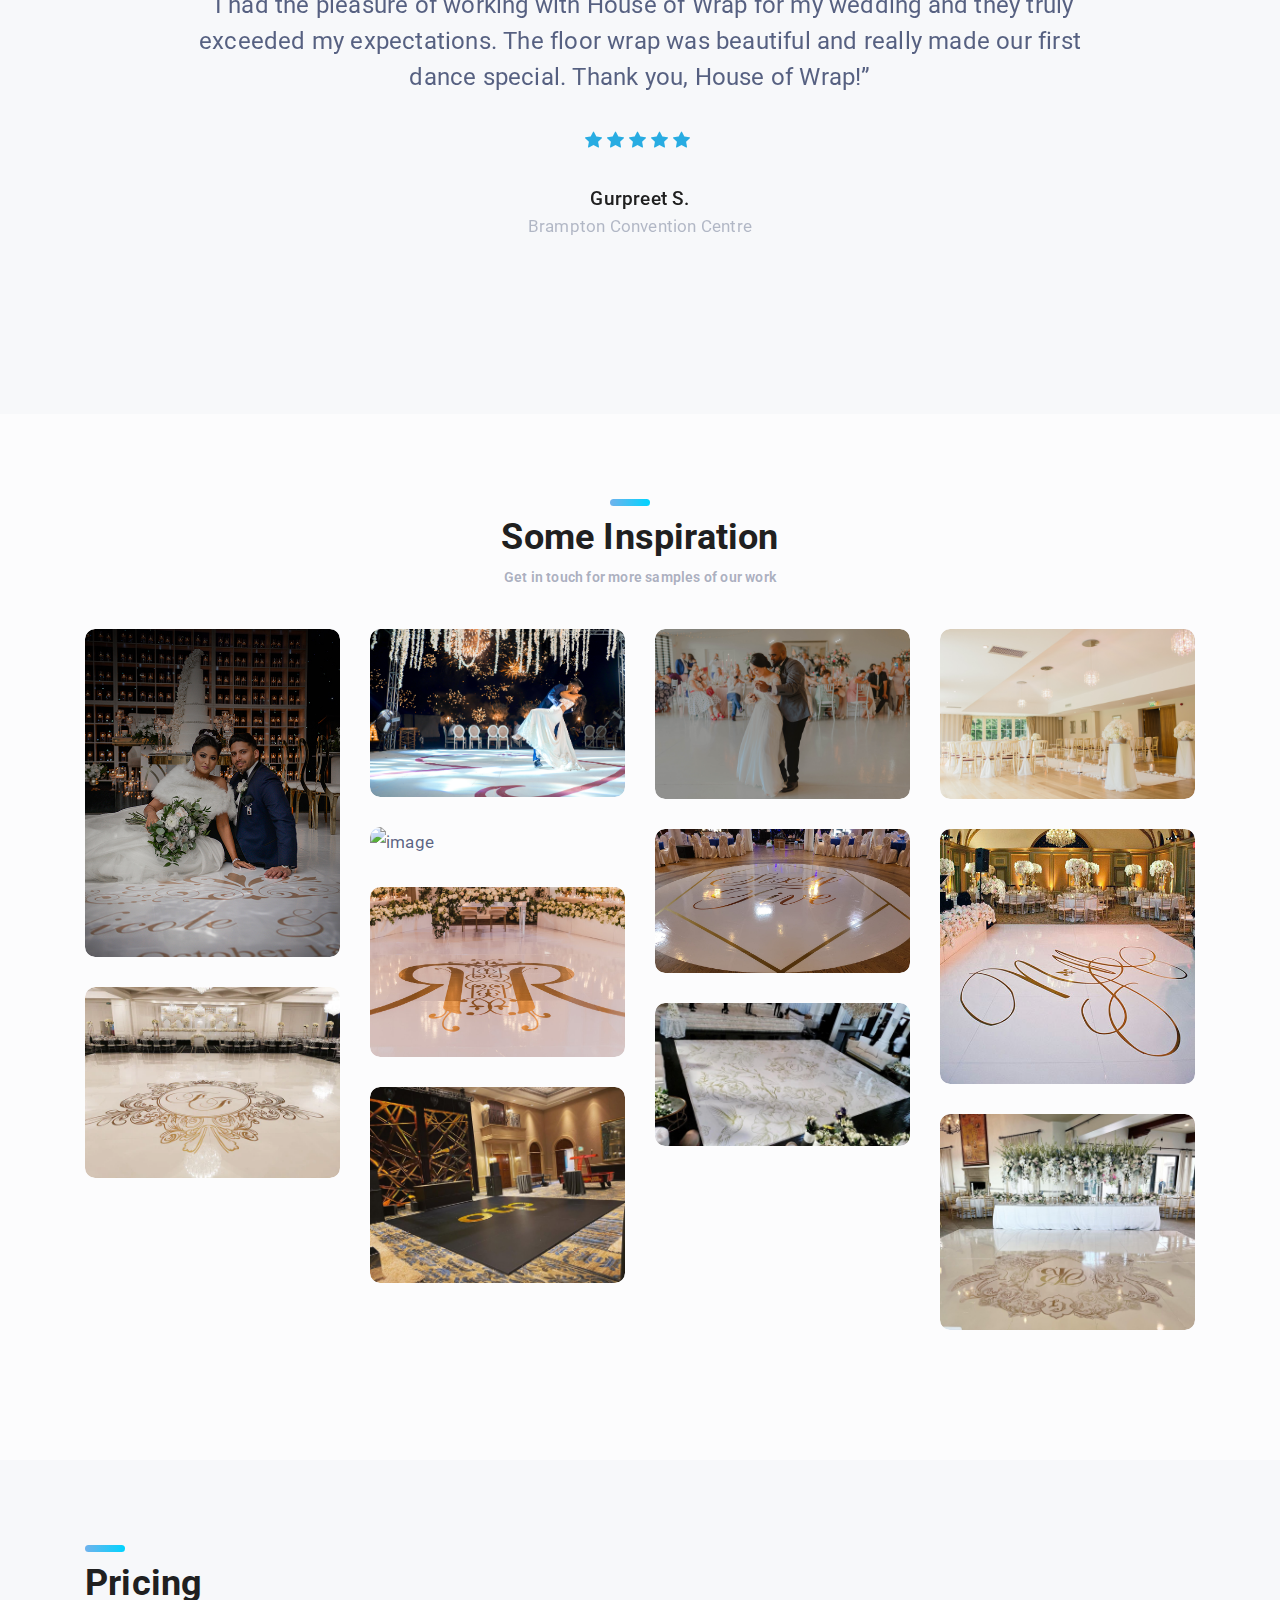
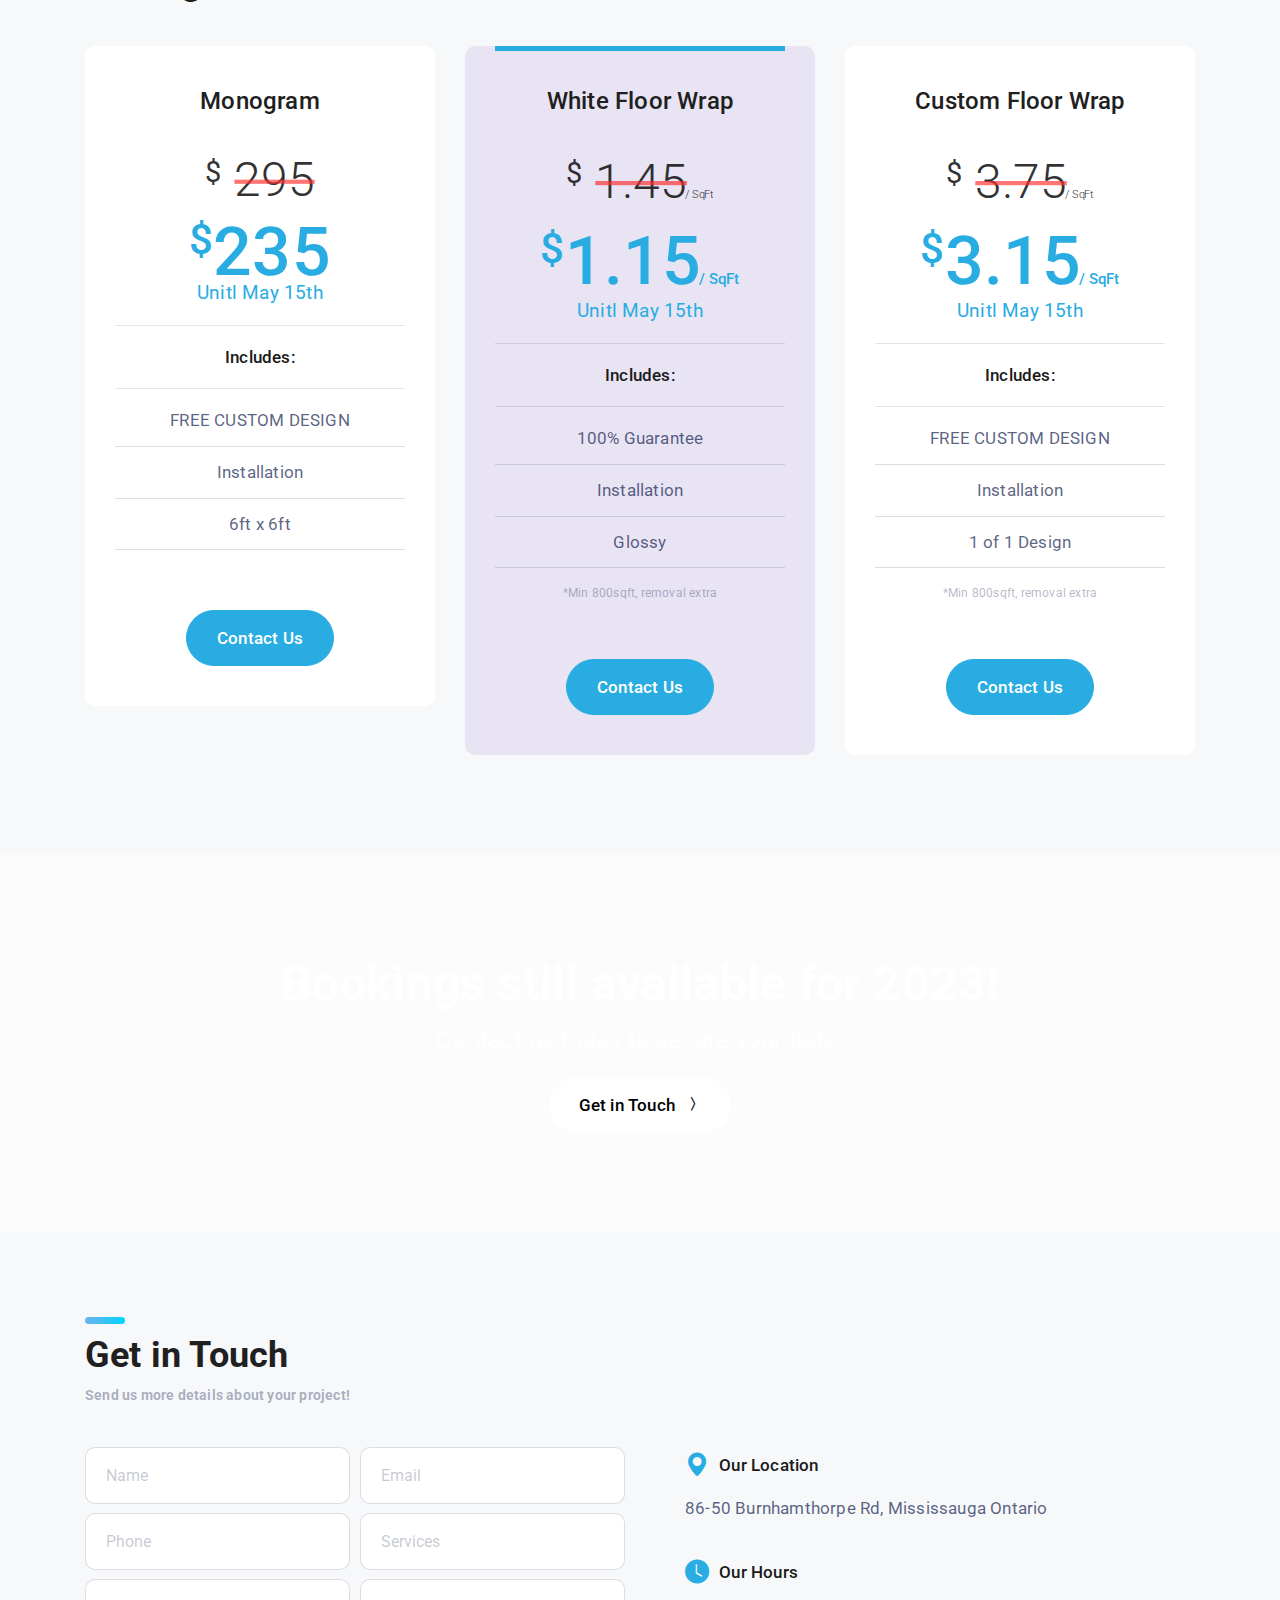
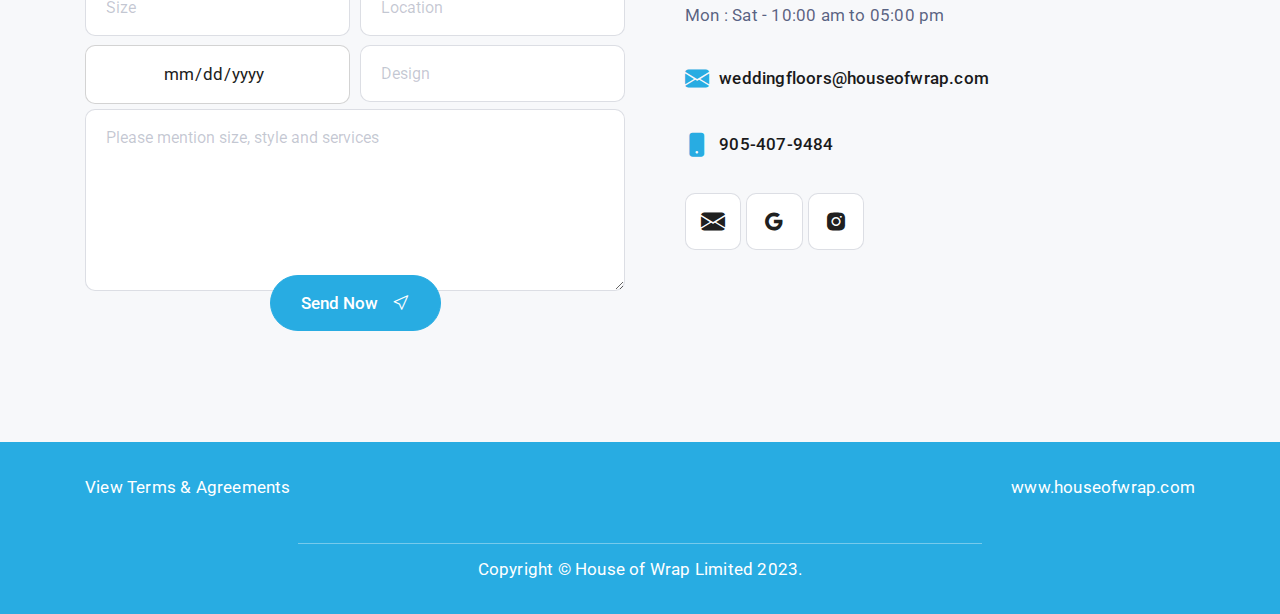
==== commit a49c9d5d: "Added analytics" ====
--- a/index.html
+++ b/index.html
@@ -24,6 +24,15 @@
 <link rel="stylesheet" href="assets/css/style.css">
 <link rel="stylesheet" href="assets/css/responsive.css">
 <link rel="stylesheet" href="assets/css/color.css">
+<!-- Google tag (gtag.js) -->
+<script async src="https://www.googletagmanager.com/gtag/js?id=G-QHRGHNJ5W2"></script>
+<script>
+  window.dataLayer = window.dataLayer || [];
+  function gtag(){dataLayer.push(arguments);}
+  gtag('js', new Date());
+
+  gtag('config', 'G-QHRGHNJ5W2');
+</script>
 </head>
 <body>
 
@@ -279,7 +288,7 @@
     <!--<div class="img-about displaymob">
         <img src="assets/portfolio-img/houseofwraplobby copy.jpg" alt="">
     </div>-->
-  <!--<div class="parallax2 displaymob"></div>-->
+  <!--<div class="parallax2 displaymob"></div>
 </div>
 </section>
 <div class="container-fluid displaymob">
@@ -287,7 +296,10 @@
       <div class="col first-overlay"></div>
       <div class="bg col"></div>
     </section>
-  </div>
+  </div>-->
+    <img src="assets/portfolio-img/houseofwraplobby copy.jpg" class="displaymob aboutimg1"alt="">  
+</section>
+  
         <!-- about section starts
 ================================================== -->
         <section id="about" class="dtr-section dtr-py-100 bg-light-blue">
@@ -425,7 +437,7 @@
                         <!-- blog item 1 starts -->
                         <div class="dtr-blog-item"> 
                             <!-- image -->
-                            <div class="dtr-post-img"> <img src="assets/img/photo-floorgraphics.jpg" alt="image"><span class="dtr-category bg-blue color-white">Decal</span> </div>
+                            <div class="dtr-post-img"> <img src="assets/img/photo-floorgraphics.jpg" alt="image"><span class="dtr-category bg-blue color-white">Monogram</span> </div>
                             <div class="dtr-post-content">
                                 <ul class="dtr-blog-meta color-grey">
                                     <li>4ft, 6ft, 8ft, 10ft</li>
@@ -699,9 +711,18 @@
                         <!-- pricing 1 starts -->
                         <div class="dtr-pricing bg-white">
                            
-                            <h4 class="dtr-pricing-heading">Initial Decal</h4>
-                            <p class="dtr-price color-blue"><sup>$</sup>295</p>
+                            <h4 class="dtr-pricing-heading">Monogram</h4>
+                            <p class="dtr-price price-ex color-blue">
+                                <sup style="font-weight: 400;">$</sup>
+                                <span style="text-decoration: line-through; text-decoration-color: rgba(255, 0, 0, 0.675);   ">295</span>     
+                            </p>
+
+                            <p class="dtr-price color-blue"><sup >$</sup>235 
+                                </p>
+                            <p class="discountp">Unitl May 15th</p>
+                            <hr>
                             <p class="font-weight-500 color-dark">Includes:</p>
+                            <hr>
                             <ul class="dtr-list-pricing">
                                 <li>FREE CUSTOM DESIGN</li>
                                 <li>Installation</li>
@@ -721,15 +742,24 @@
                         
                         <!-- pricing 2 starts -->
                         <div class="dtr-pricing pricing-focused bg-dark-grey">
+                            
                             <div class="dtr-focus-border bg-blue"></div>
                             
                             <h4 class="dtr-pricing-heading">
                                 White Floor Wrap
                               
                             </h4>
-                            <p class="dtr-price color-blue"><sup>$</sup>1.45 <span style="font-size: 15px; margin-left: -20px;">/ SqFt</span></p>
-                            
+                            <p class="dtr-price price-ex color-blue">
+                                <sup style="font-weight: 400;">$</sup>
+                                <span style="text-decoration: line-through; text-decoration-color: rgba(255, 0, 0, 0.675);   ">1.45</span>     
+                                <span style="font-size: 15px; margin-left: -20px;">/ SqFt</span>
+                            </p>
+
+                            <p class="dtr-price color-blue"><sup>$</sup>1.15 <span style="font-size: 15px; margin-left: -20px;">/ SqFt</span></p>
+                            <p class="discountp">Unitl May 15th</p>
+                            <hr>
                             <p class="font-weight-500 color-dark">Includes:</p>
+                            <hr>
                             <ul class="dtr-list-pricing">
                                 <li>100% Guarantee</li>
                                 <li>Installation</li>
@@ -753,8 +783,17 @@
                             
                             
                                                         <h4 class="dtr-pricing-heading">Custom Floor Wrap</h4>
-                            <p class="dtr-price color-blue"><sup>$</sup>3.75  <span style="font-size: 15px; margin-left: -10px;">/ SqFt</span></p>
-                            <p class="font-weight-500 color-dark">Includes:</p>
+                                                        <p class="dtr-price price-ex color-blue">
+                                                            <sup style="font-weight: 400;">$</sup>
+                                                            <span style="text-decoration: line-through; text-decoration-color: rgba(255, 0, 0, 0.675);   ">3.75</span>     
+                                                            <span style="font-size: 15px; margin-left: -20px;">/ SqFt</span>
+                                                        </p>
+                            
+                                                        <p class="dtr-price color-blue"><sup>$</sup>3.15 <span style="font-size: 15px; margin-left: -20px;">/ SqFt</span></p>
+                                                        <p class="discountp">Unitl May 15th</p>
+                                                        <hr>
+                                                        <p class="font-weight-500 color-dark">Includes:</p>
+                                                        <hr>
                             <ul class="dtr-list-pricing">
                                 <li>FREE CUSTOM DESIGN </li>
                                 <li>Installation</li>
--- a/assets/css/style.css
+++ b/assets/css/style.css
@@ -1368,3 +1368,26 @@
   background-attachment: fixed;
   background-repeat: no-repeat;
 }
+
+.aboutimg1{
+  width: 100%;
+  height: 200px;
+  object-fit: cover;
+}
+.price-ex{
+  opacity: .8;
+  color: rgb(0, 0, 0) !important;
+  scale: .7;
+  margin-bottom: -10px;
+}
+.price-ex span{
+  
+  
+  scale: .7;
+  font-weight: 300;
+}
+.discountp{
+  color: #28ace2;
+  font-size: 19px;
+  margin-top: -40px;
+}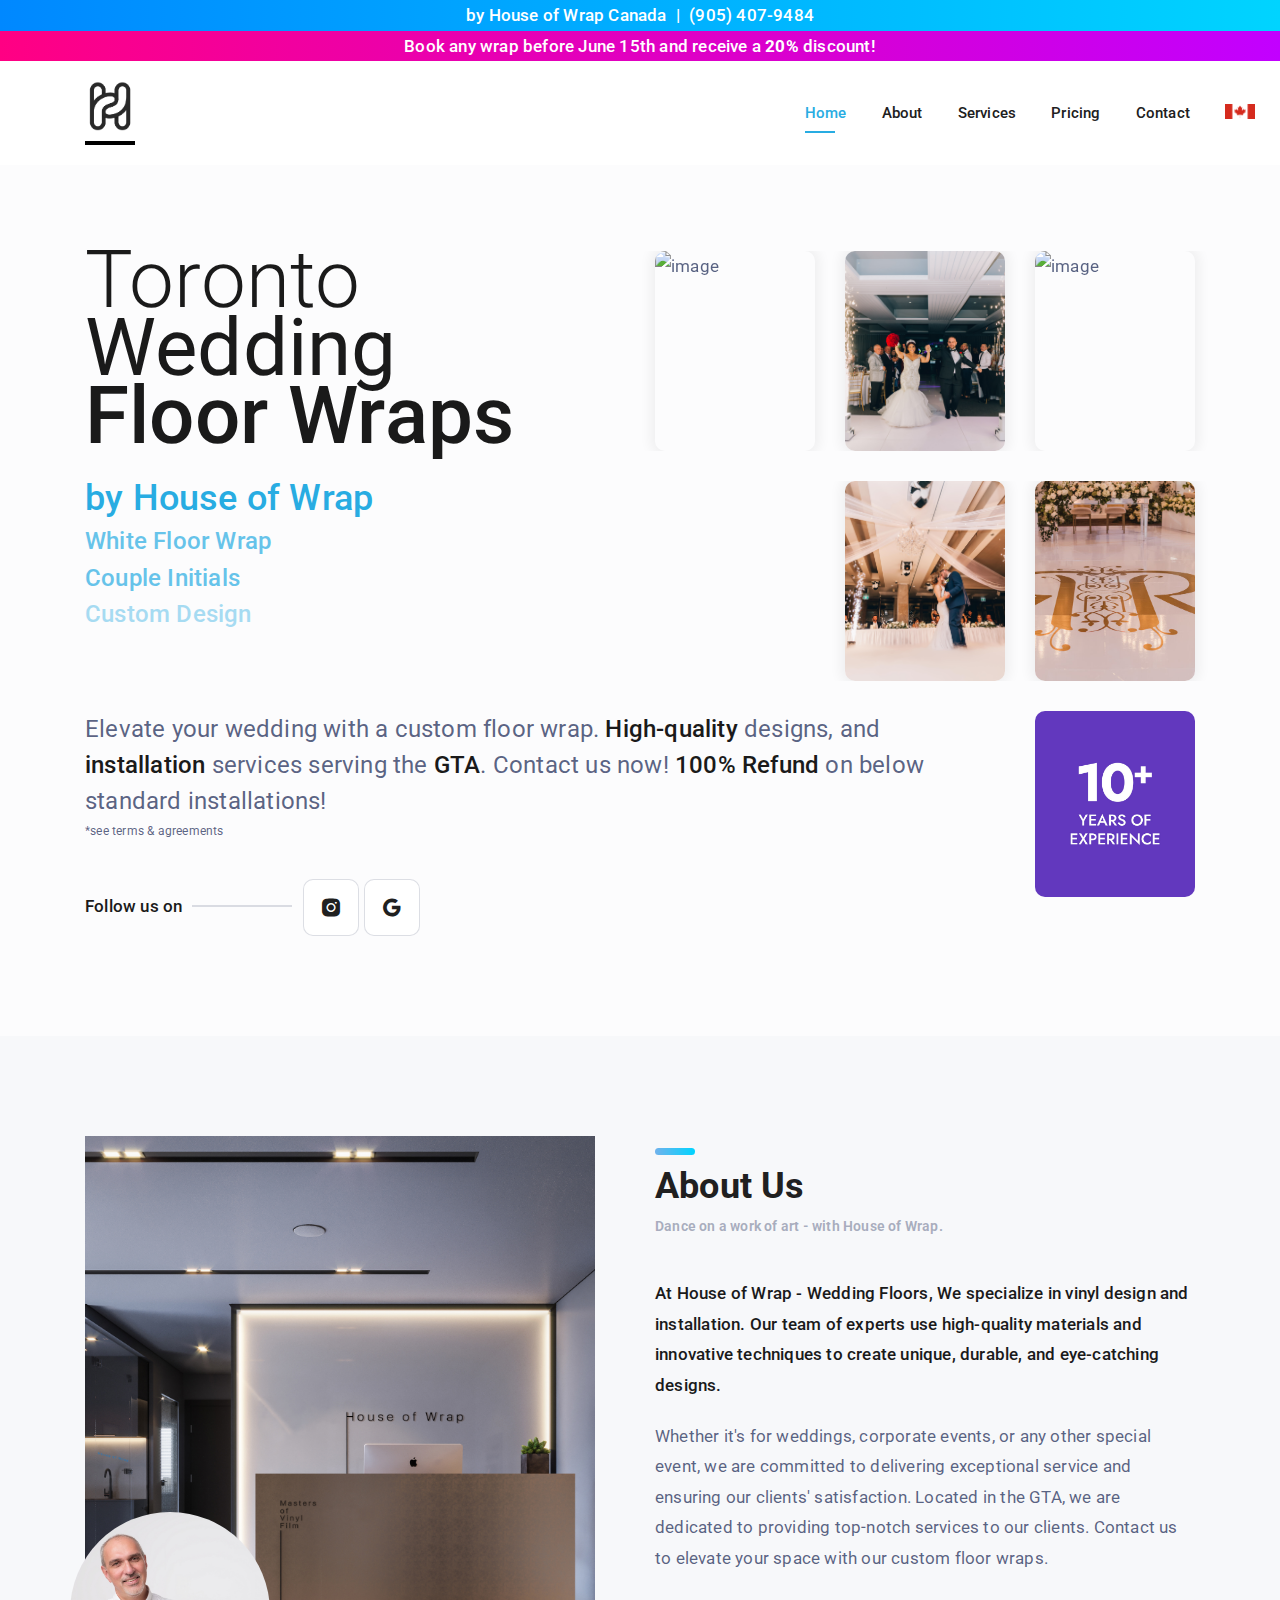
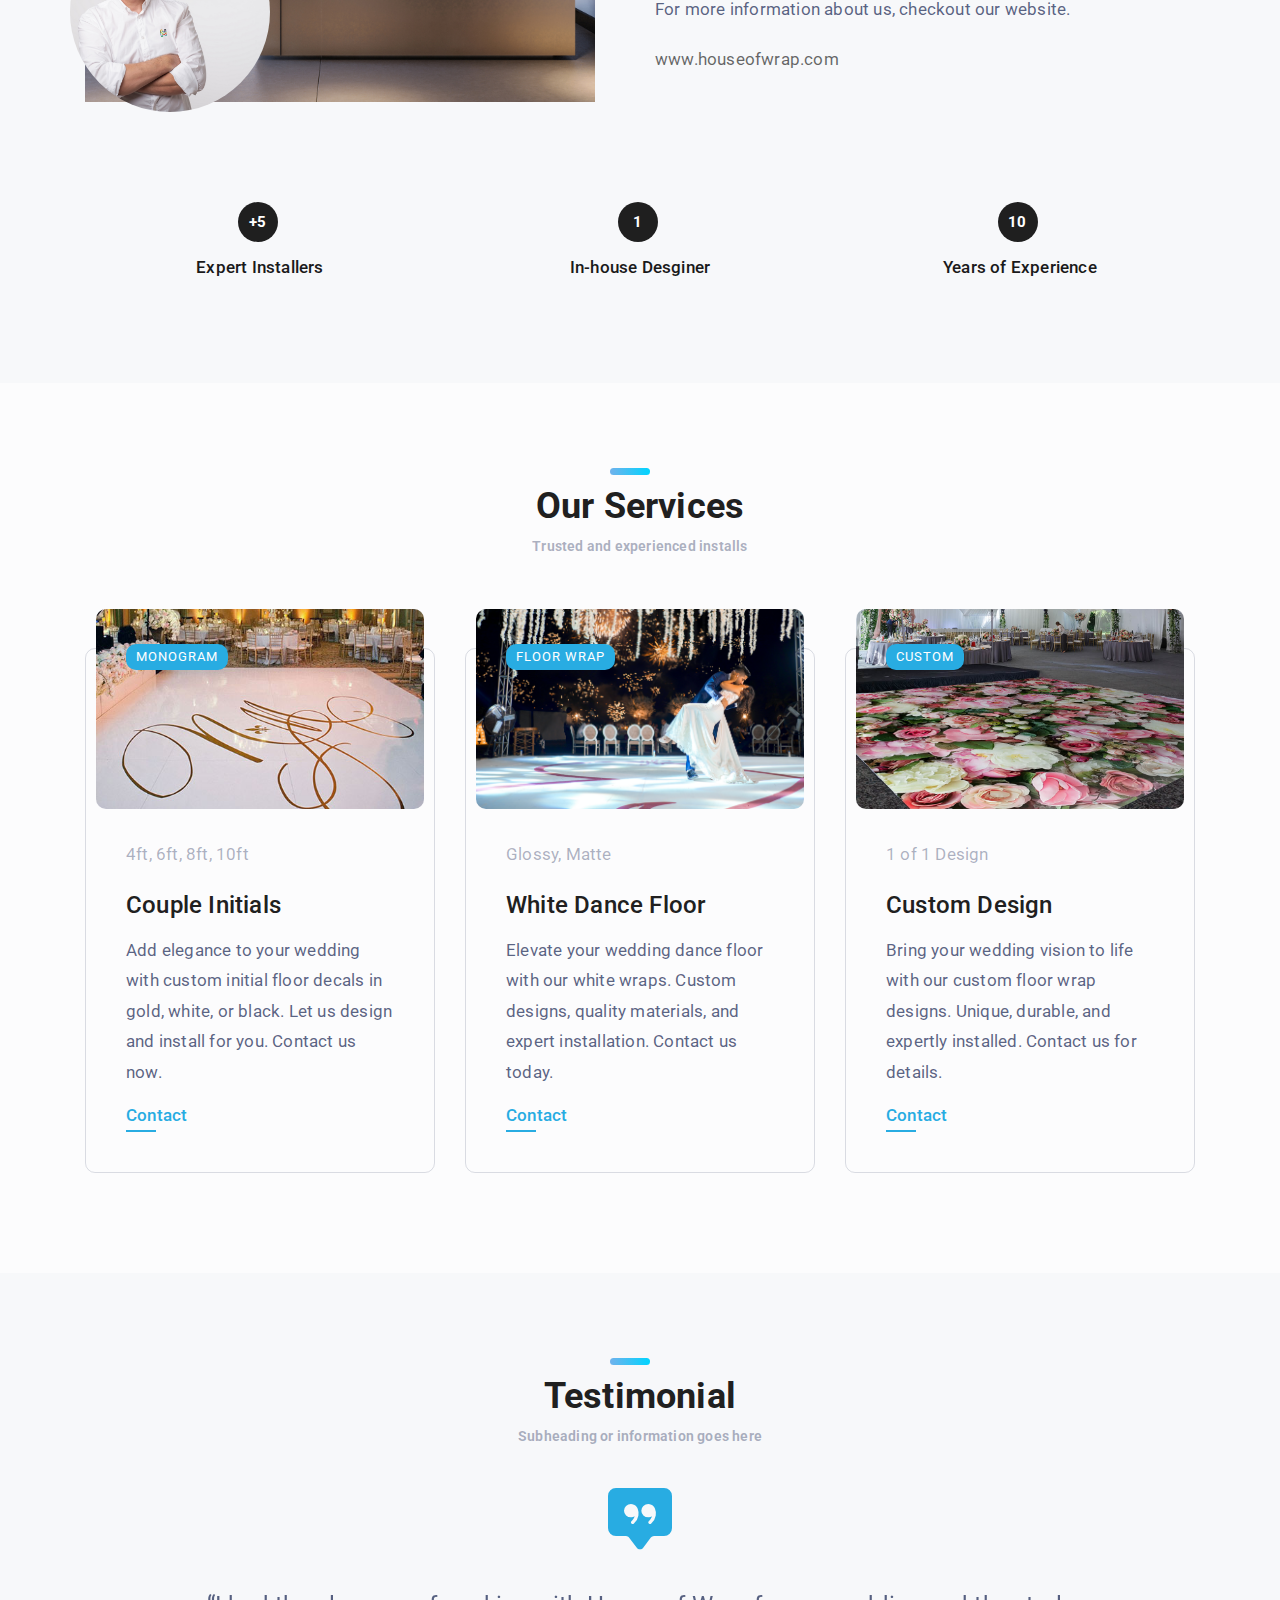
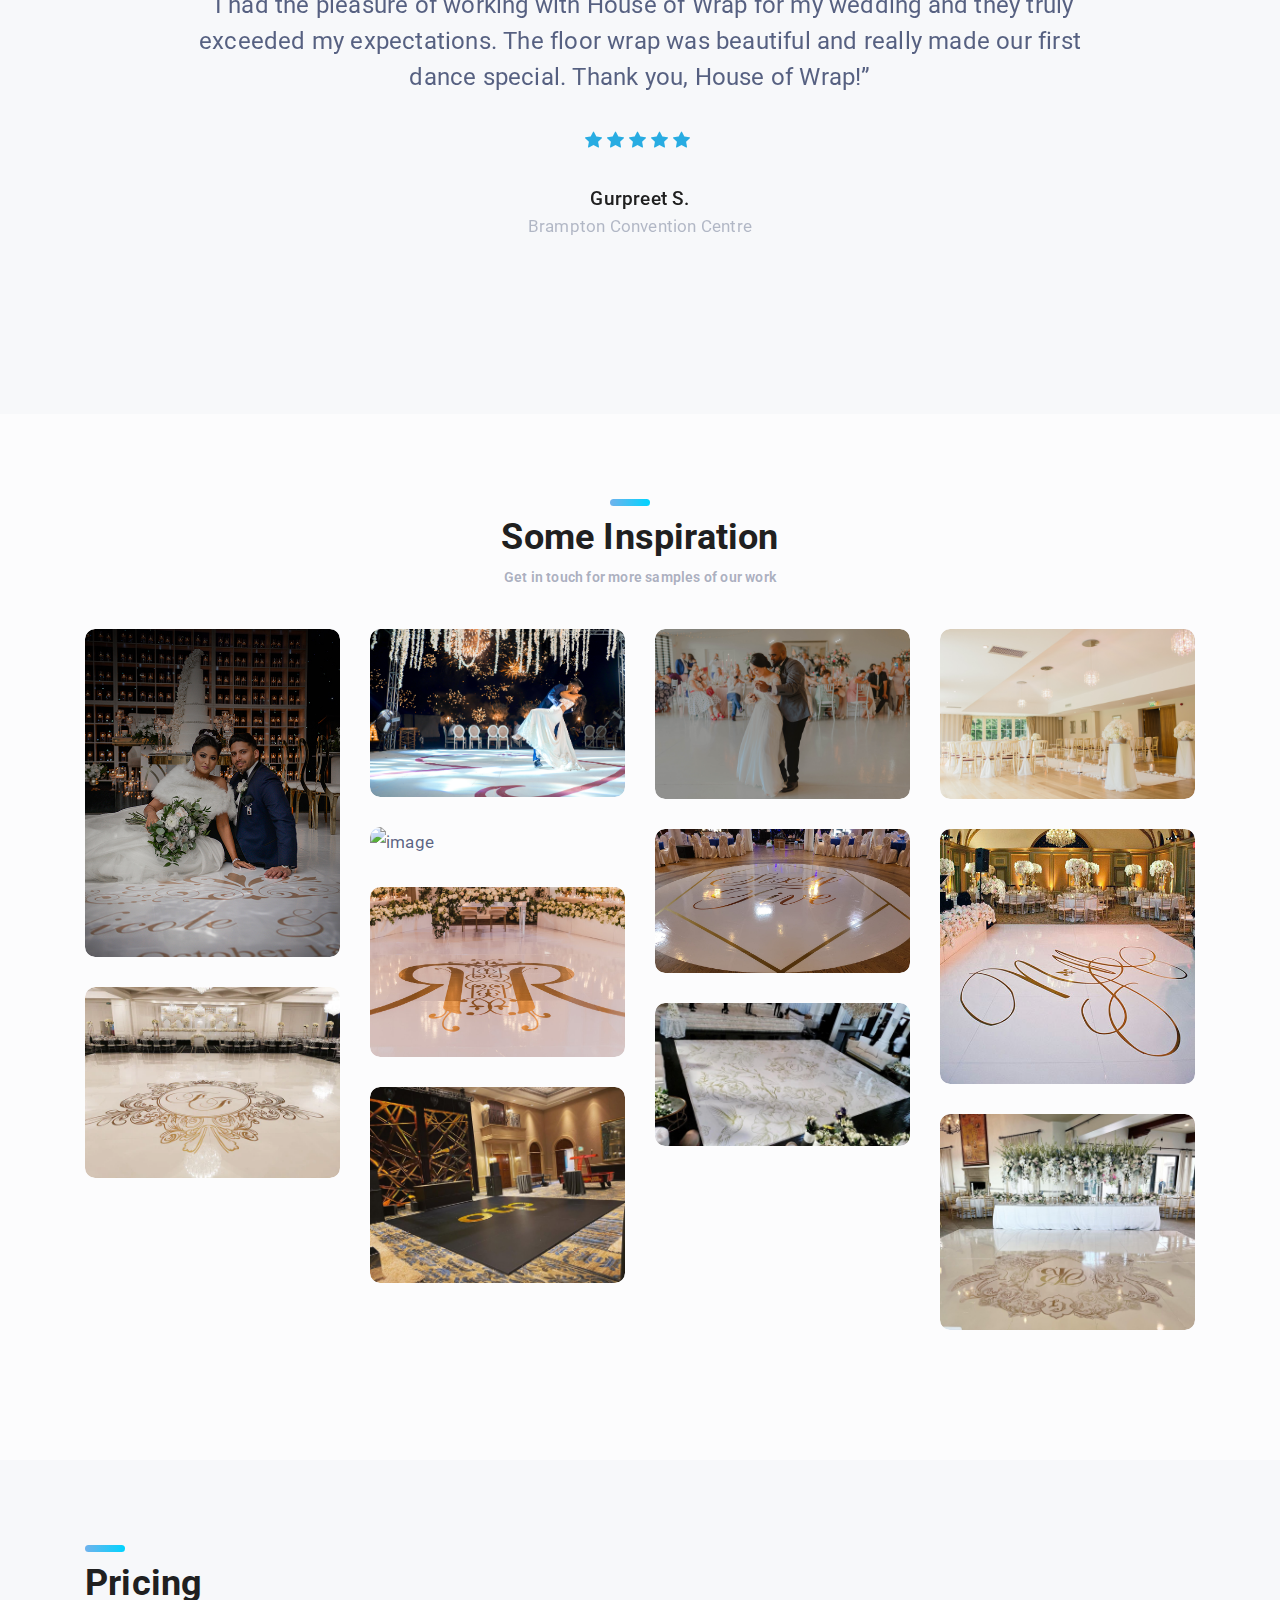
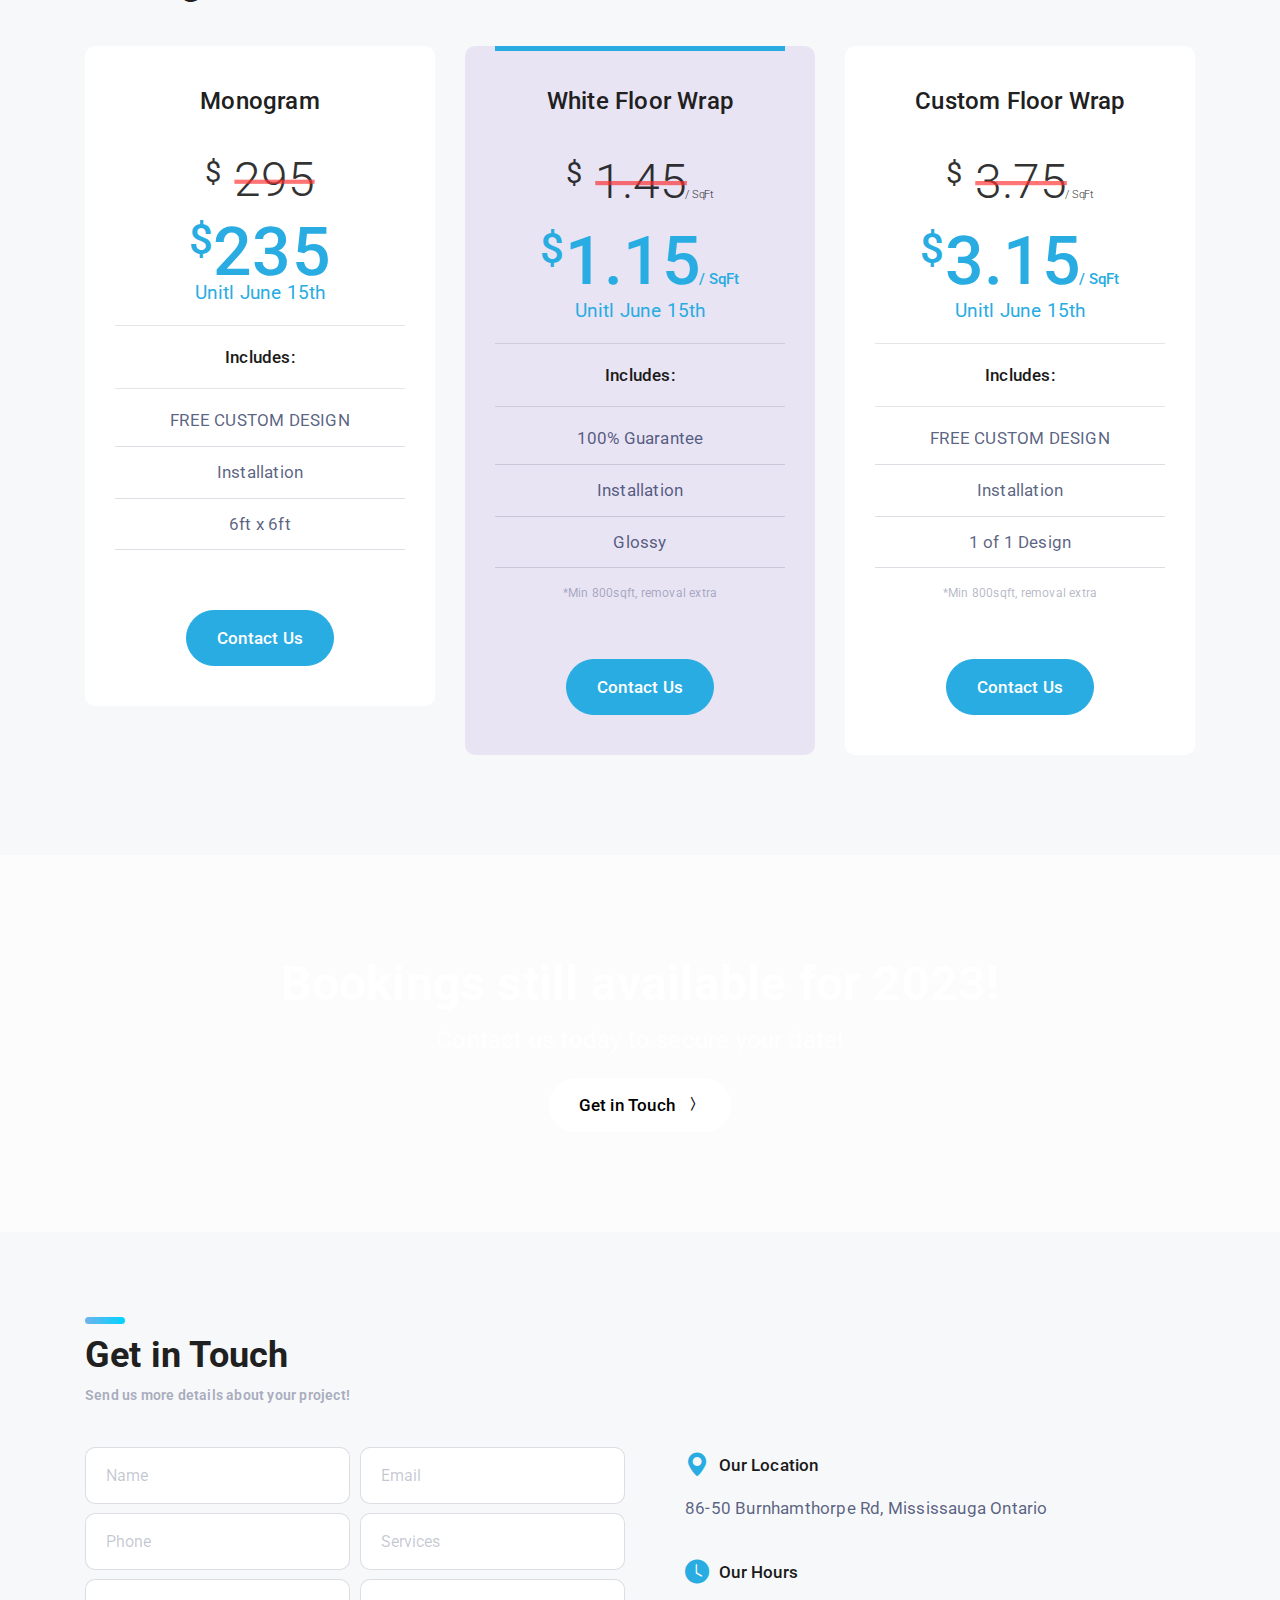
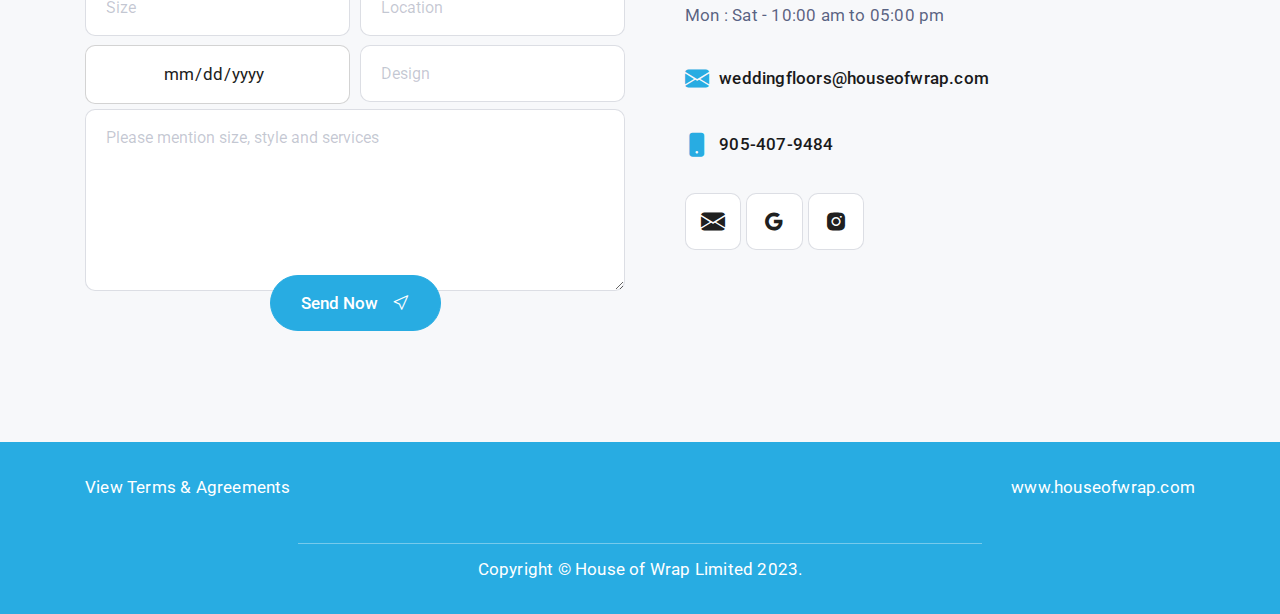
==== commit bafe6366: "ad" ====
--- a/index.html
+++ b/index.html
@@ -52,7 +52,7 @@
 
     </div>
     <div class="banner-hd-2 displaymob" style="margin-top: 0px !important; padding-bottom: 0px !important; margin-bottom: 0px !important;">
-        <p> Book before May 15th and receive <b>20%</b>  OFF!             
+        <p> Book before June 15th and receive <b>20%</b>  OFF!             
       
         </p>           
         
@@ -103,7 +103,7 @@
     
         </div>
          <div class="banner-hd-2 " style="margin-top: 0px !important;">
-            <p> Book any wrap before May 15th and receive a <b>20%</b>  discount!             
+            <p> Book any wrap before June 15th and receive a <b>20%</b>  discount!             
           
             </p>           
             
@@ -719,7 +719,7 @@
 
                             <p class="dtr-price color-blue"><sup >$</sup>235 
                                 </p>
-                            <p class="discountp">Unitl May 15th</p>
+                            <p class="discountp">Unitl June 15th</p>
                             <hr>
                             <p class="font-weight-500 color-dark">Includes:</p>
                             <hr>
@@ -756,7 +756,7 @@
                             </p>
 
                             <p class="dtr-price color-blue"><sup>$</sup>1.15 <span style="font-size: 15px; margin-left: -20px;">/ SqFt</span></p>
-                            <p class="discountp">Unitl May 15th</p>
+                            <p class="discountp">Unitl June 15th</p>
                             <hr>
                             <p class="font-weight-500 color-dark">Includes:</p>
                             <hr>
@@ -790,7 +790,7 @@
                                                         </p>
                             
                                                         <p class="dtr-price color-blue"><sup>$</sup>3.15 <span style="font-size: 15px; margin-left: -20px;">/ SqFt</span></p>
-                                                        <p class="discountp">Unitl May 15th</p>
+                                                        <p class="discountp">Unitl June 15th</p>
                                                         <hr>
                                                         <p class="font-weight-500 color-dark">Includes:</p>
                                                         <hr>
--- a/assets/css/style.css
+++ b/assets/css/style.css
@@ -173,6 +173,13 @@
     font-weight: 500;
     margin-bottom:20px !important;
 }
+@media screen and (max-width: 769px) {
+
+  .banner-hd-3{
+    font-size: 10px !important;
+  }
+}
+  
 .flag-2{
     width: 20px;
     margin-left: 5px;
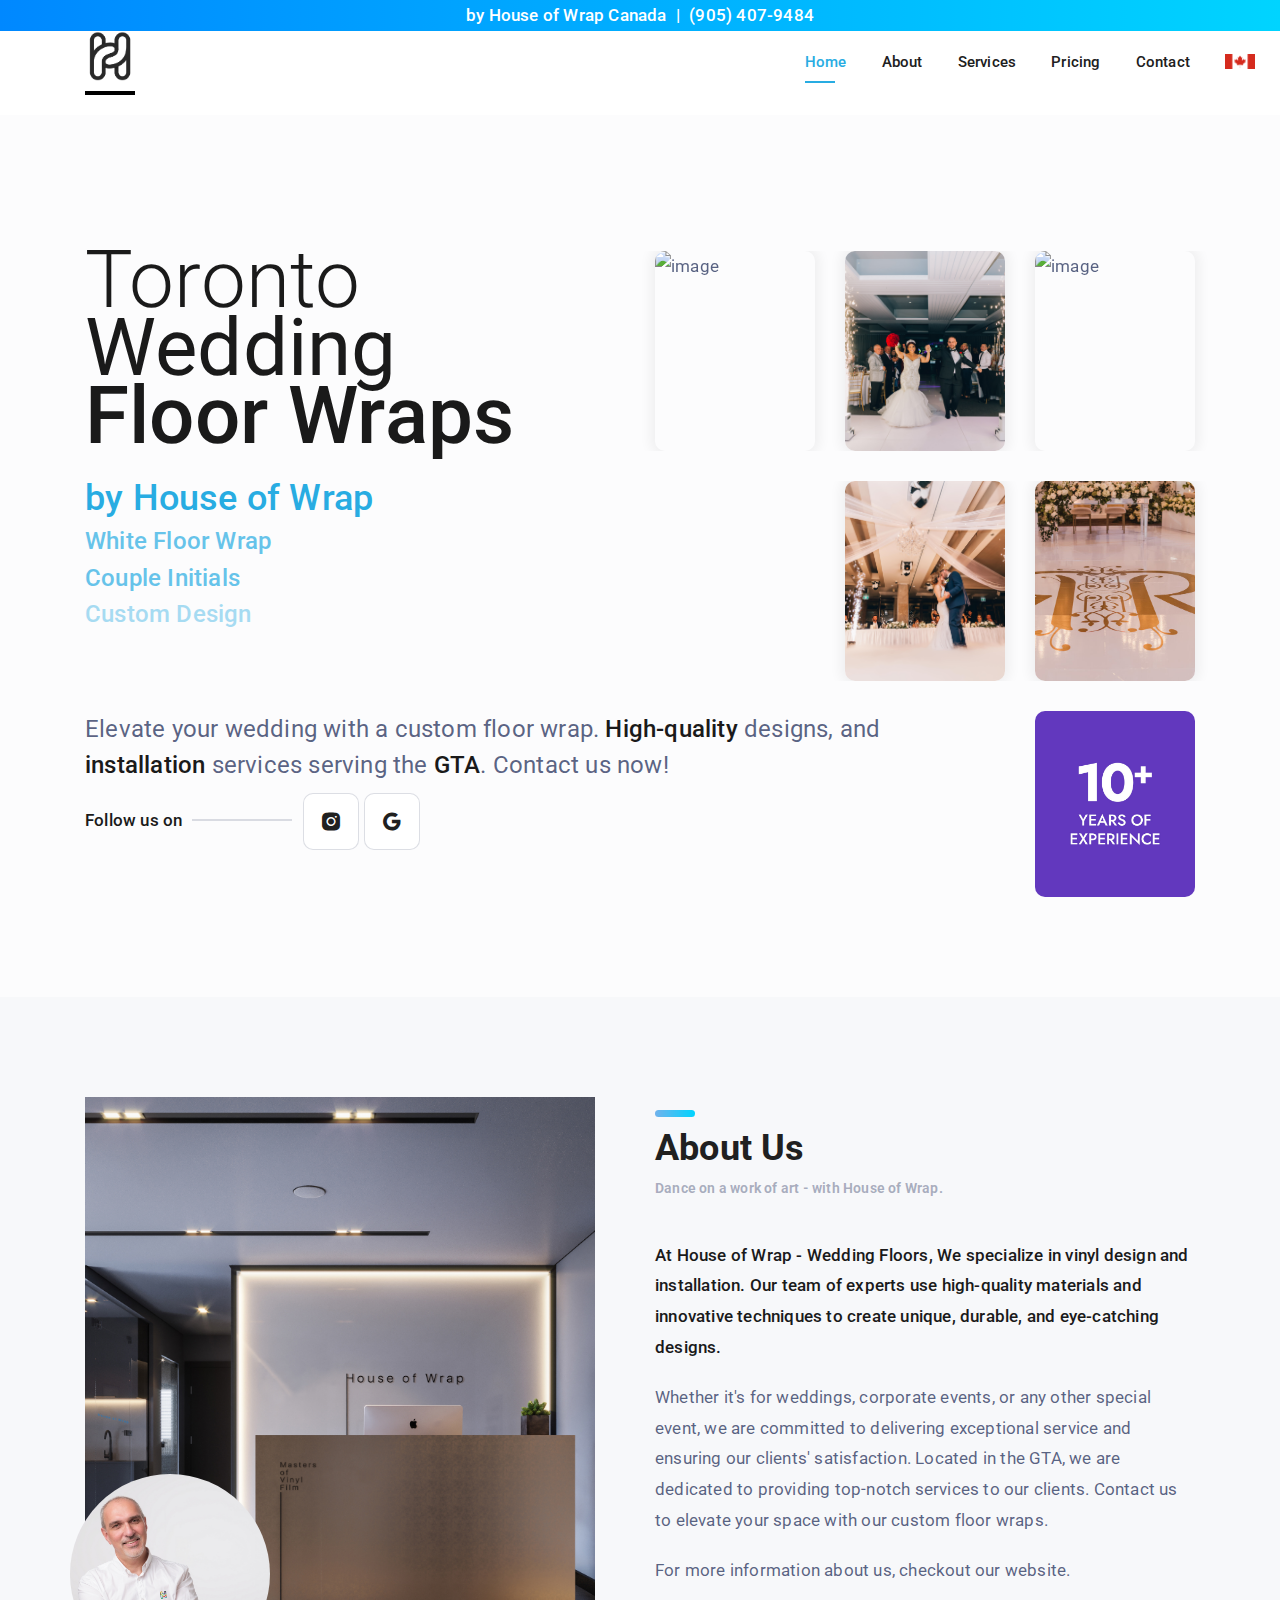
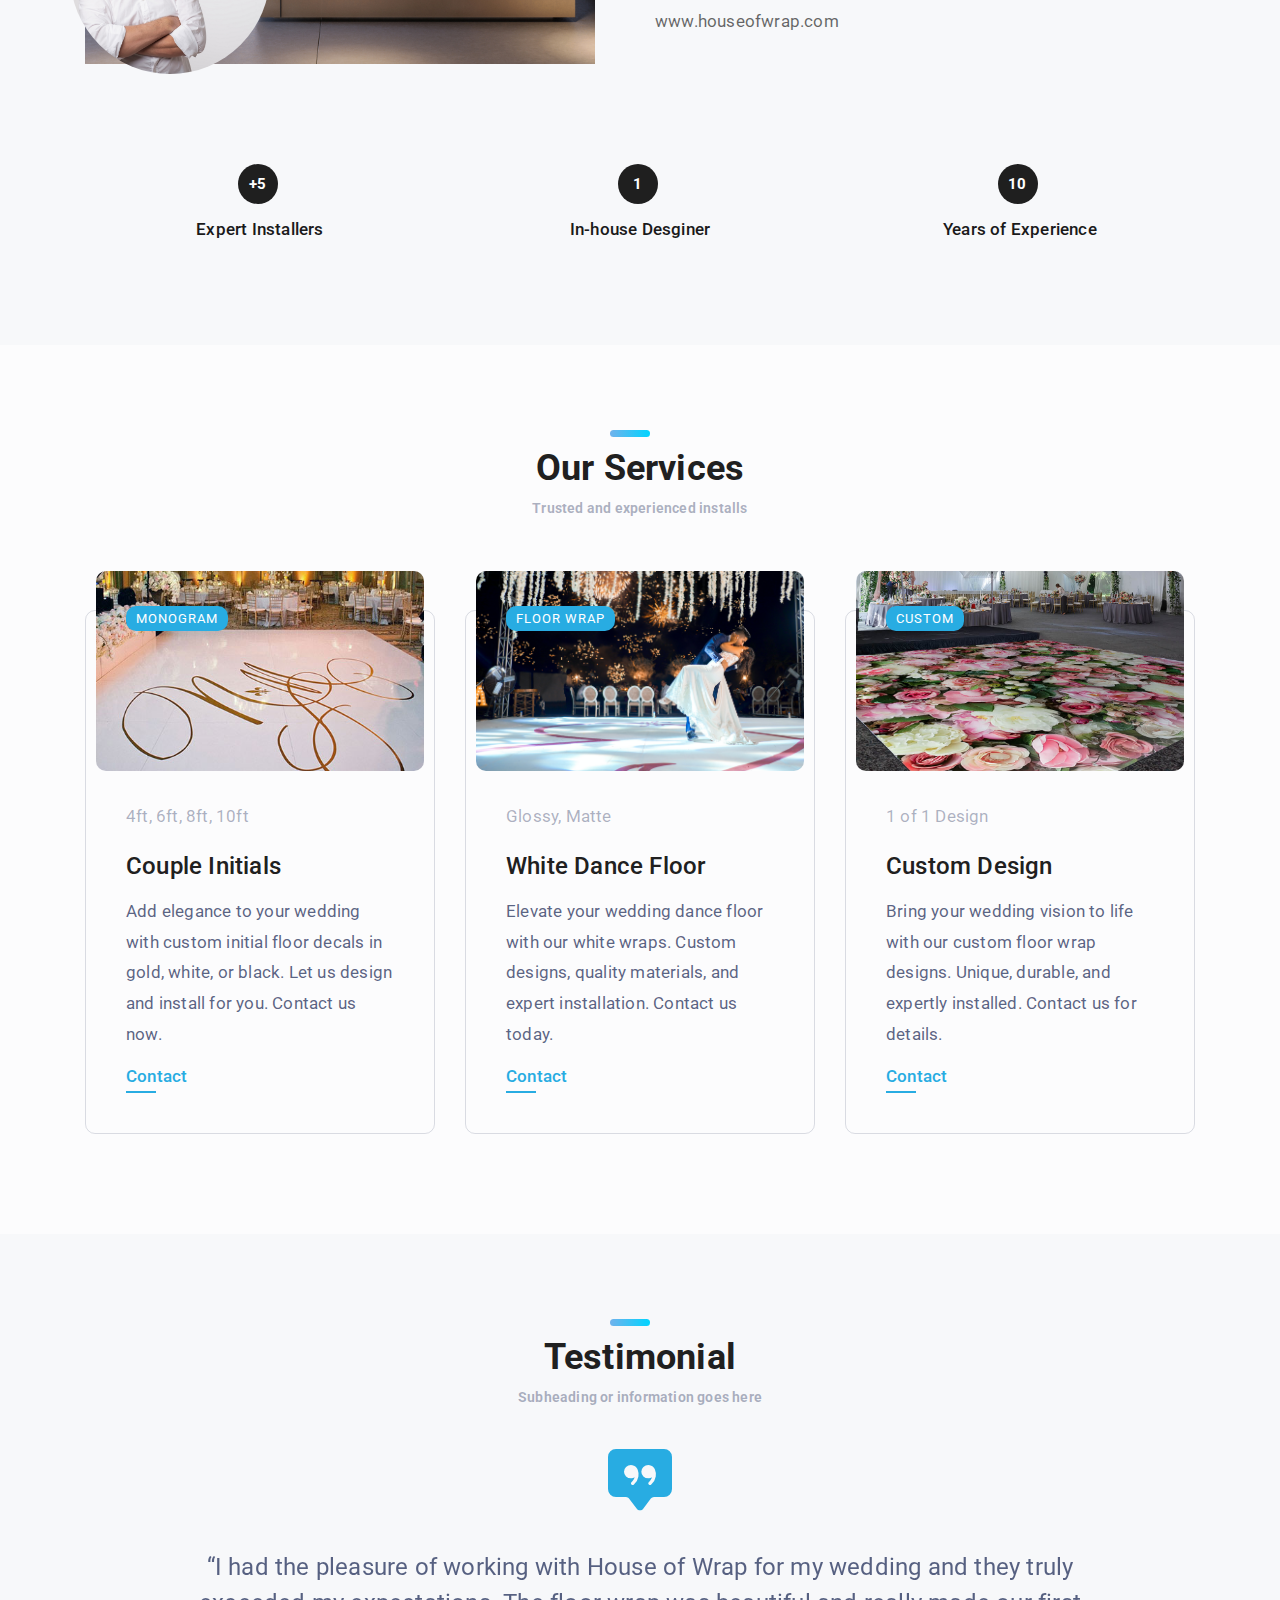
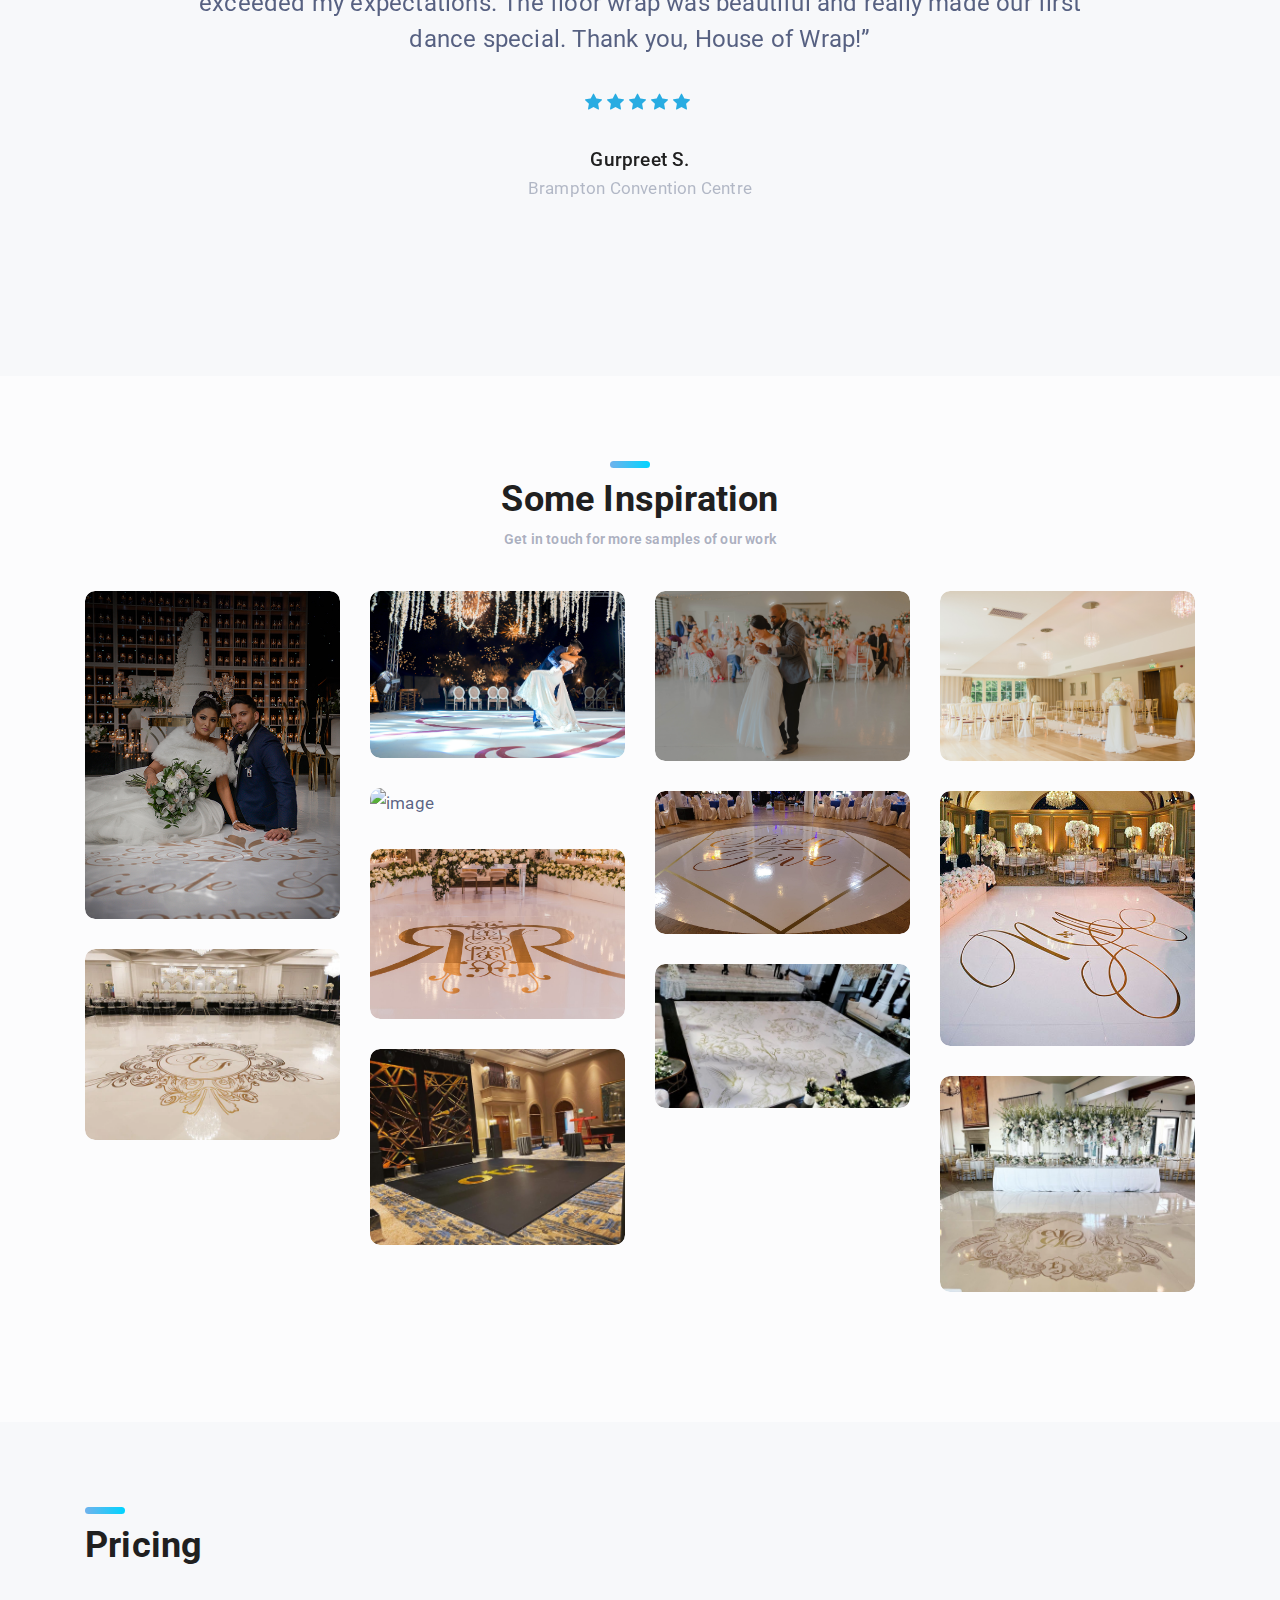
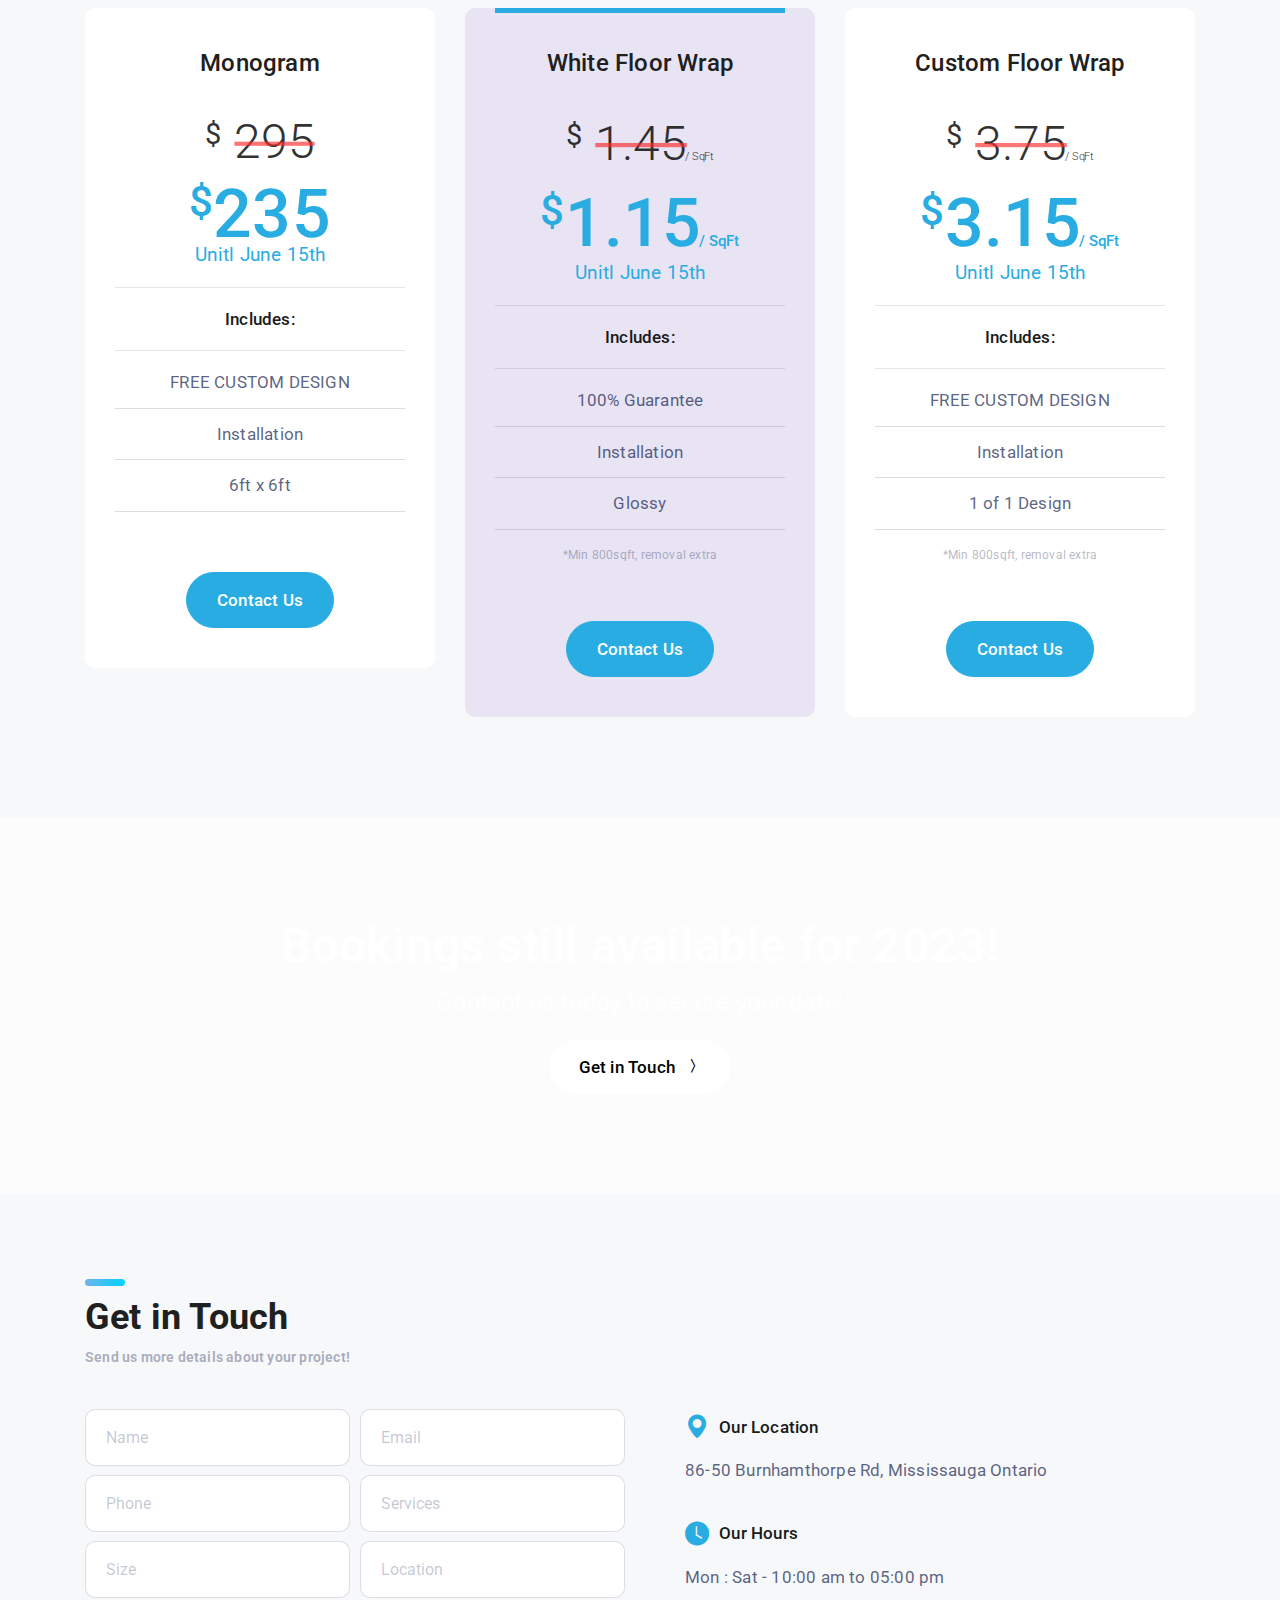
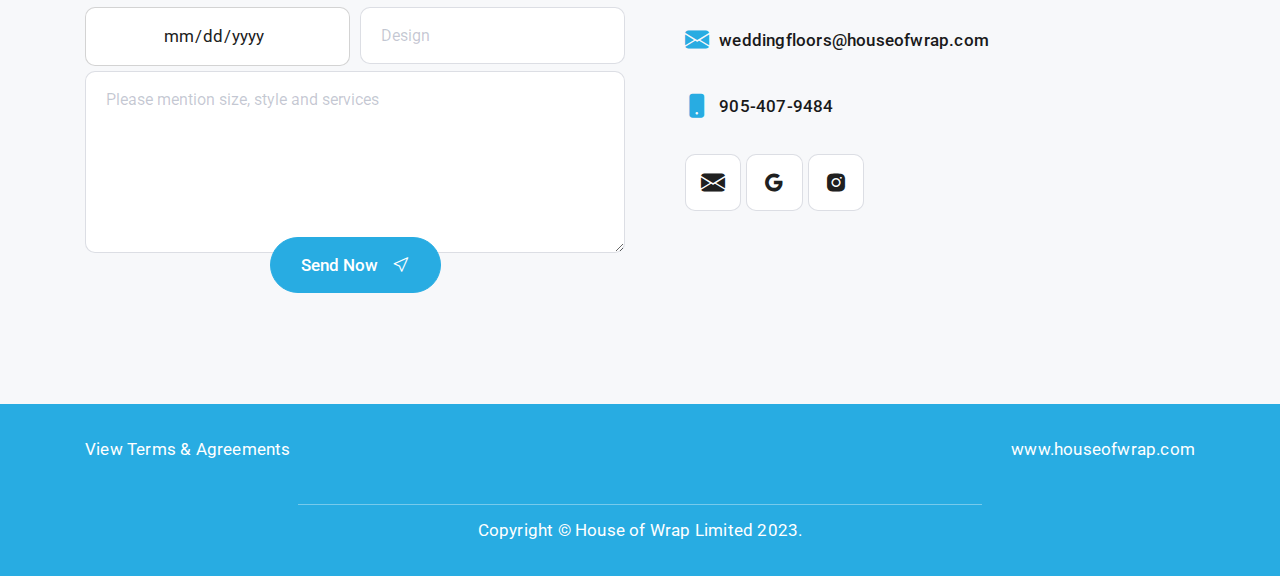
==== commit 69de4e9e: "AA" ====
--- a/index.html
+++ b/index.html
@@ -51,13 +51,13 @@
         
 
     </div>
-    <div class="banner-hd-2 displaymob" style="margin-top: 0px !important; padding-bottom: 0px !important; margin-bottom: 0px !important;">
+   <!--<div class="banner-hd-2 displaymob" style="margin-top: 0px !important; padding-bottom: 0px !important; margin-bottom: 0px !important;">
         <p> Book before June 15th and receive <b>20%</b>  OFF!             
       
         </p>           
         
 
-    </div>
+    </div>-->
     <!-- Small Devices Header 
 ============================================= -->
     <div class="dtr-responsive-header " style="background-color: white; padding-top: 0px !important; margin-top: 0px;">
@@ -102,13 +102,13 @@
             
     
         </div>
-         <div class="banner-hd-2 " style="margin-top: 0px !important;">
+         <!--<div class="banner-hd-2 " style="margin-top: 0px !important;">
             <p> Book any wrap before June 15th and receive a <b>20%</b>  discount!             
           
             </p>           
             
     
-        </div>
+        </div>-->
         <div class="container">
             <div class="d-flex align-items-center justify-content-between"> 
                 
@@ -256,10 +256,8 @@
                             services serving the  
                              <span class="font-weight-500 color-dark">GTA</span>.
                              Contact us now!
-                             <span class="font-weight-500 color-dark">100% Refund</span> on below standard installations! <br>
                             </p> 
                             <p class="text-size-md" style="margin-top: -20px !important;">
-                            <span class="terms-p"  >*see terms & agreements</span>
                                 </p> 
                         <!-- social starts -->
                         <ul class="dtr-social dtr-social-list dtr-styled-social text-left dtr-mt-30">
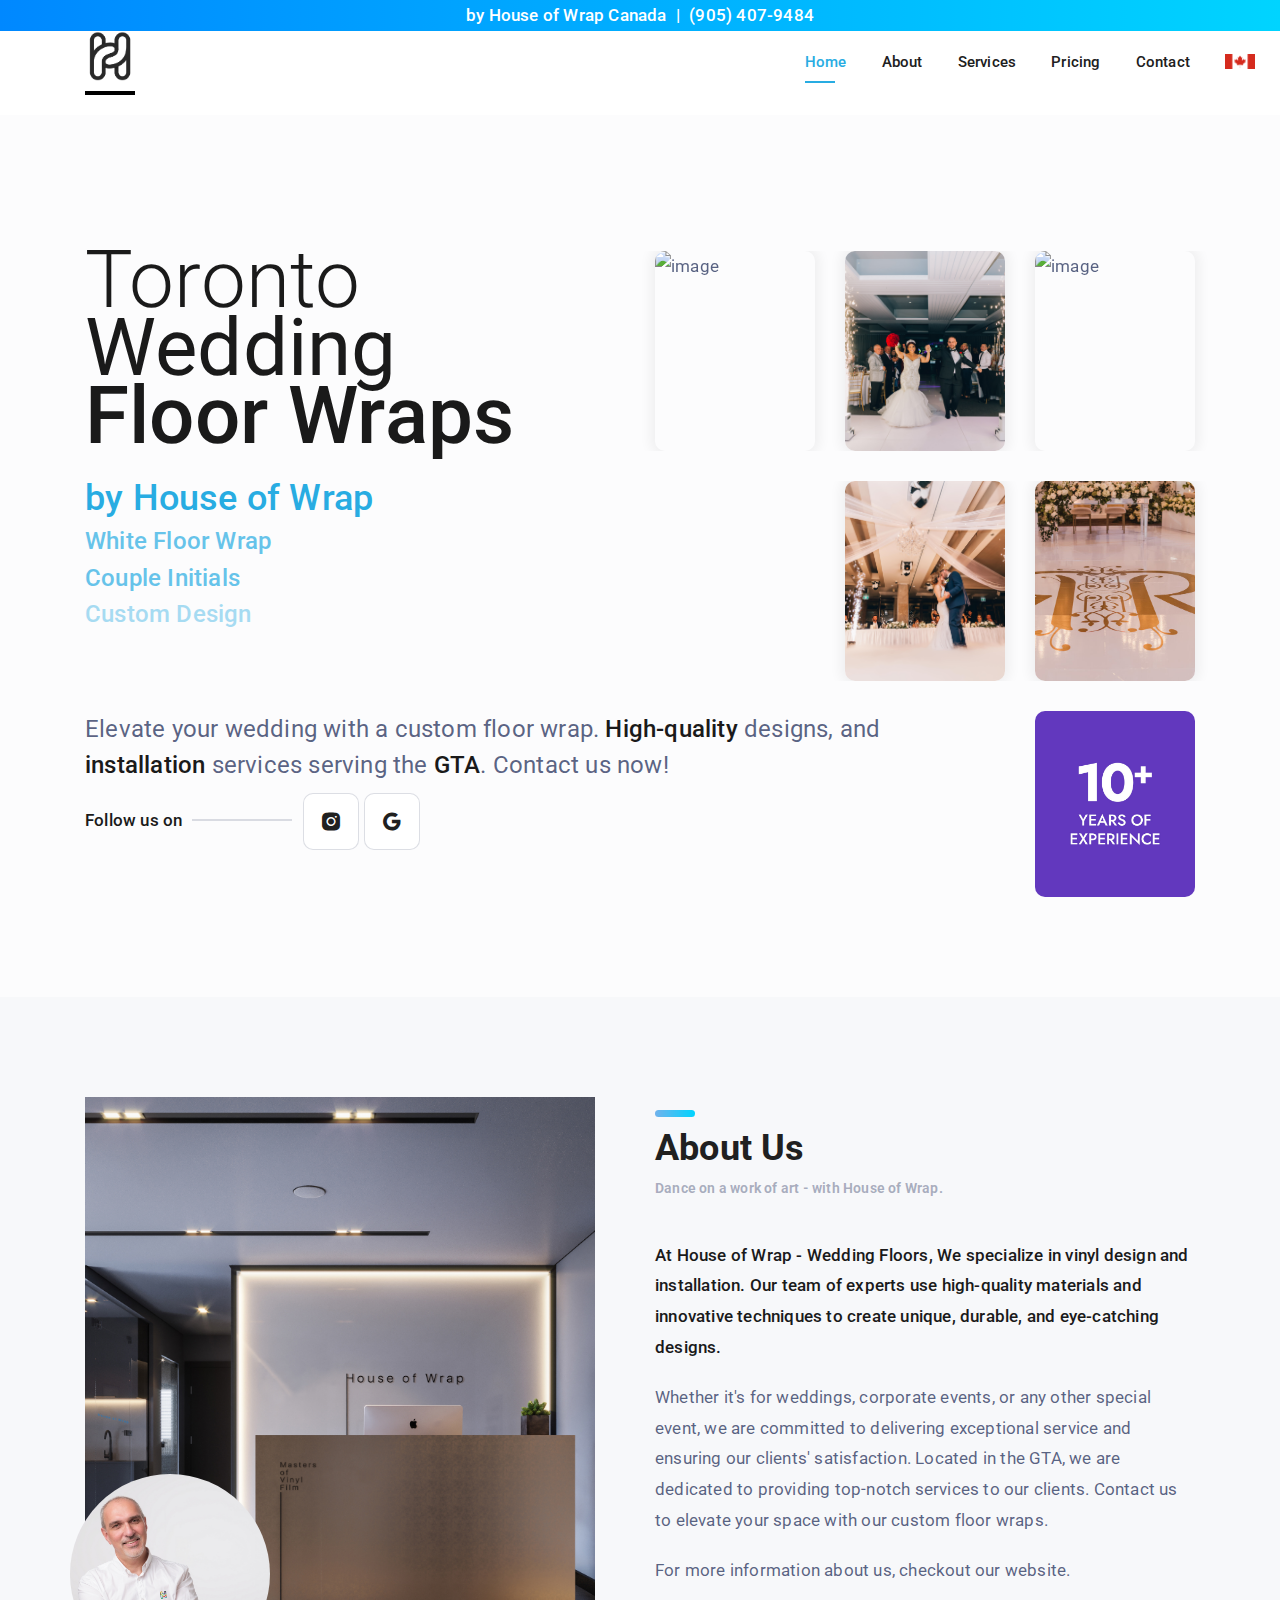
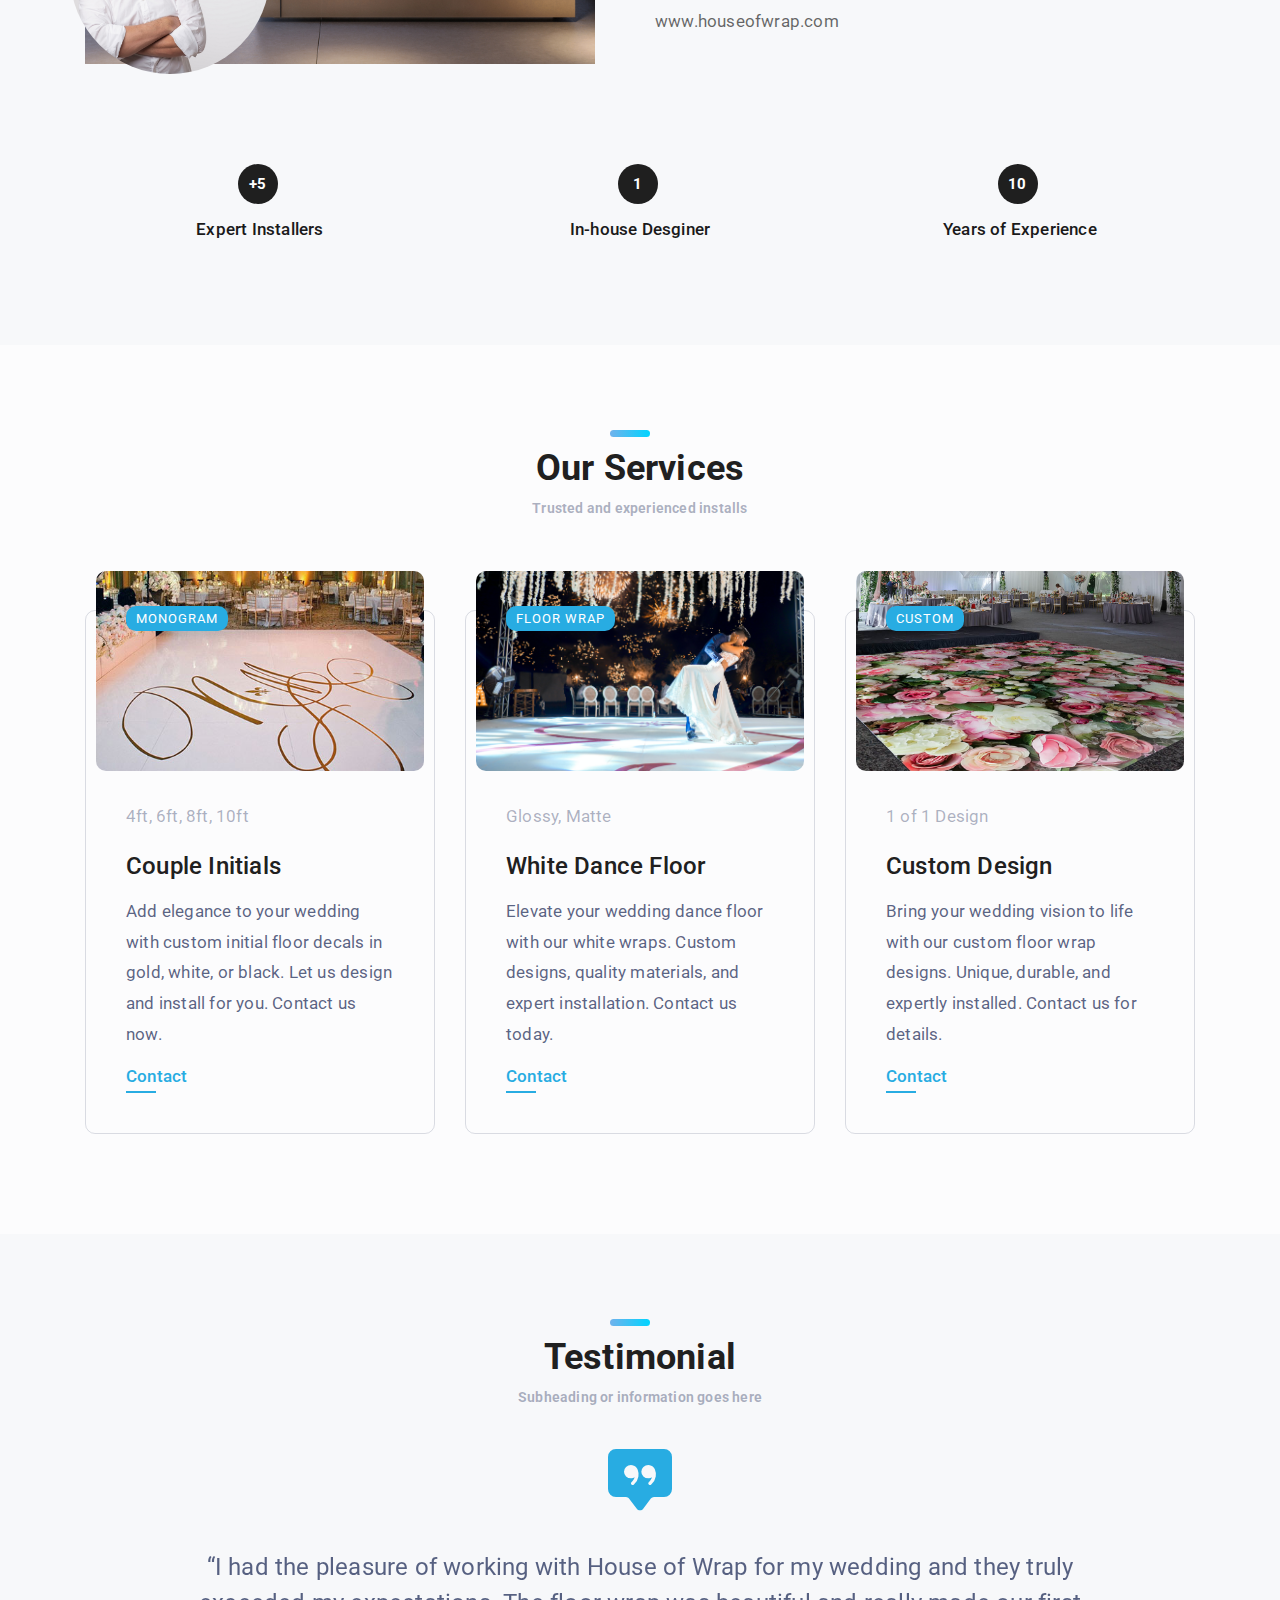
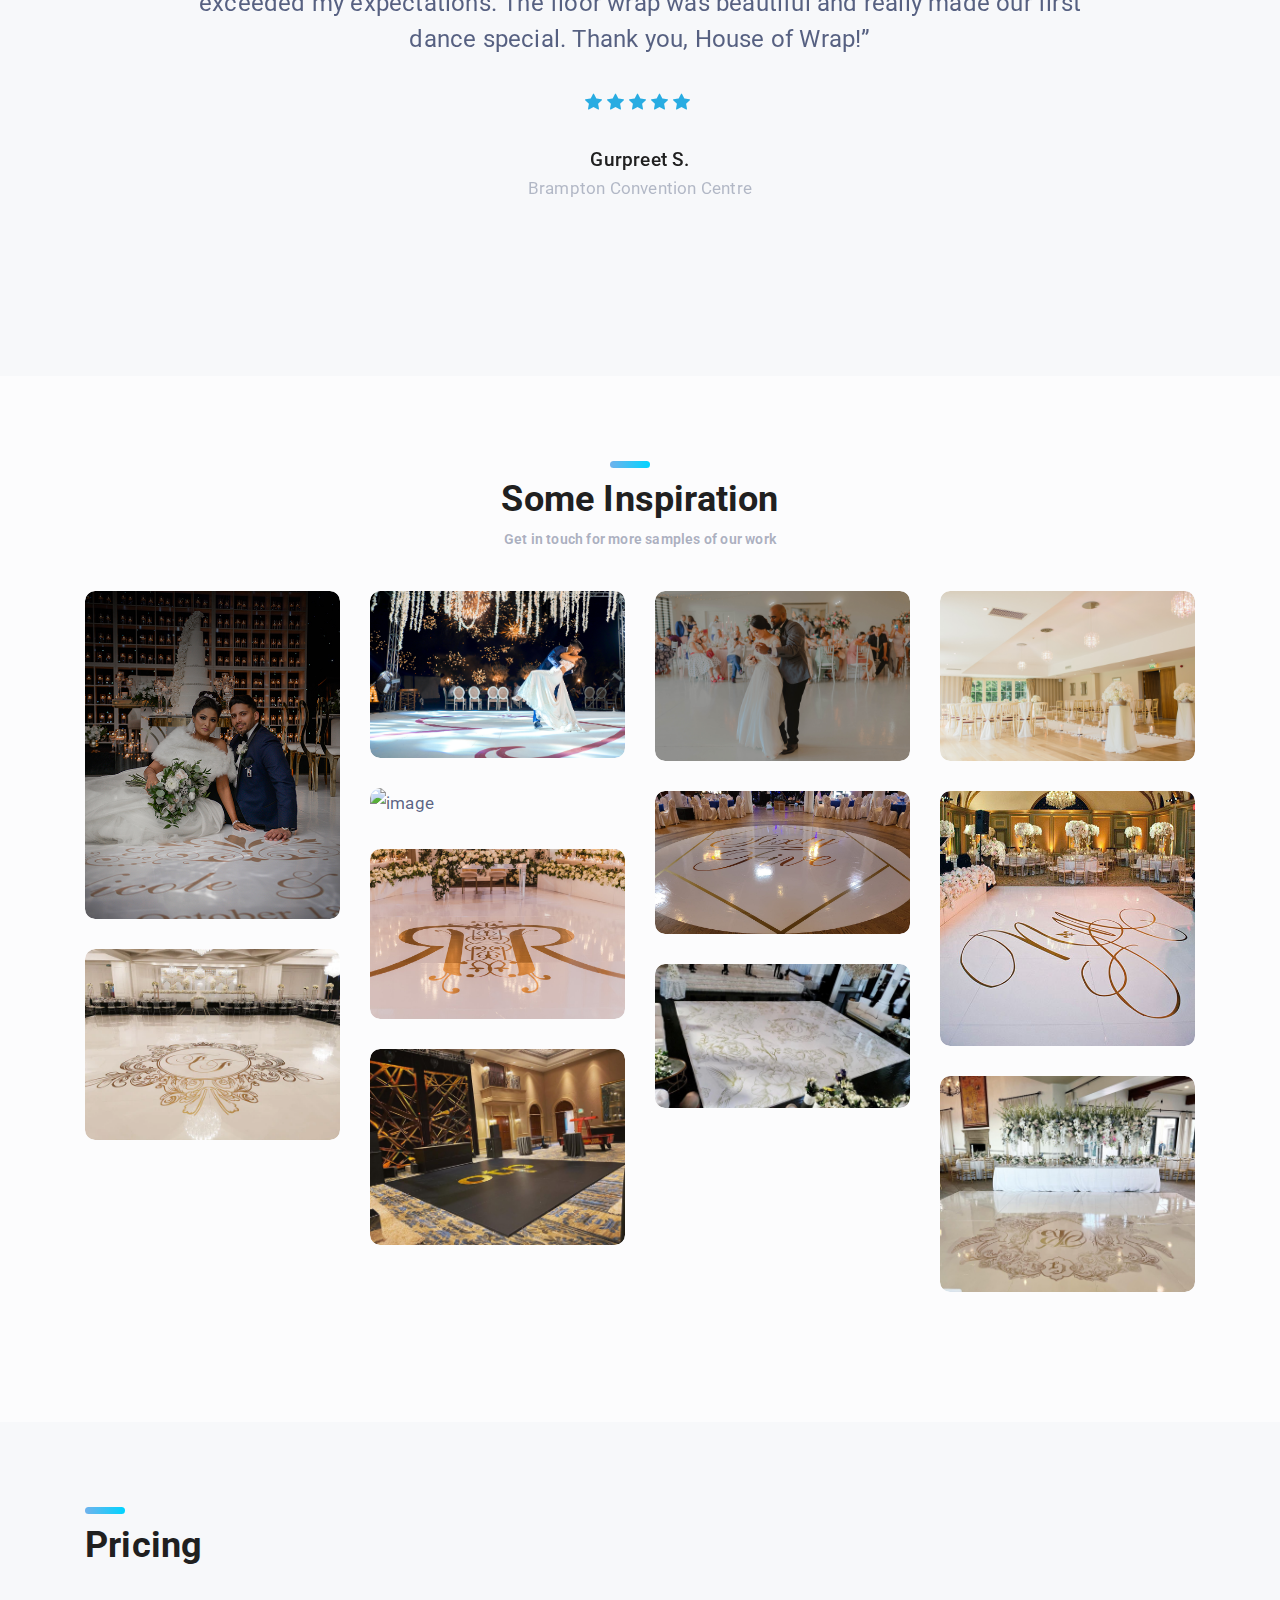
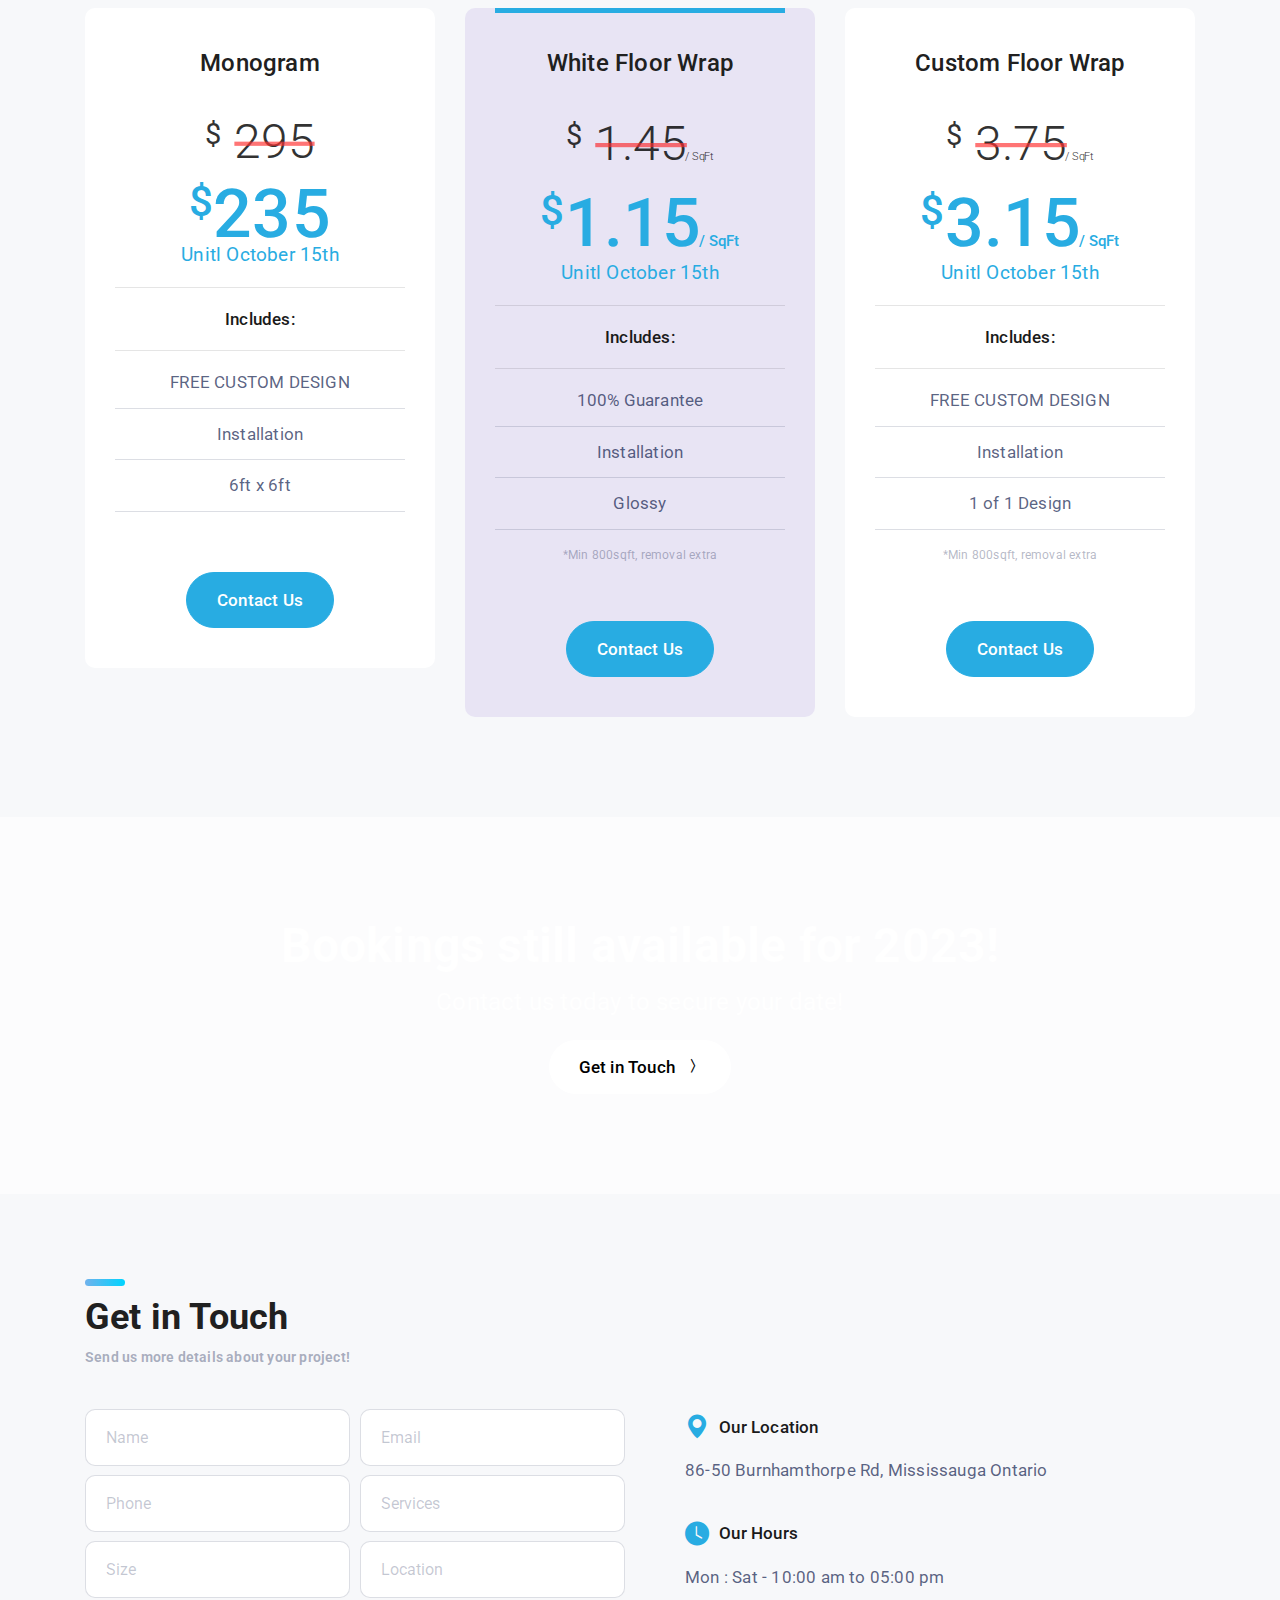
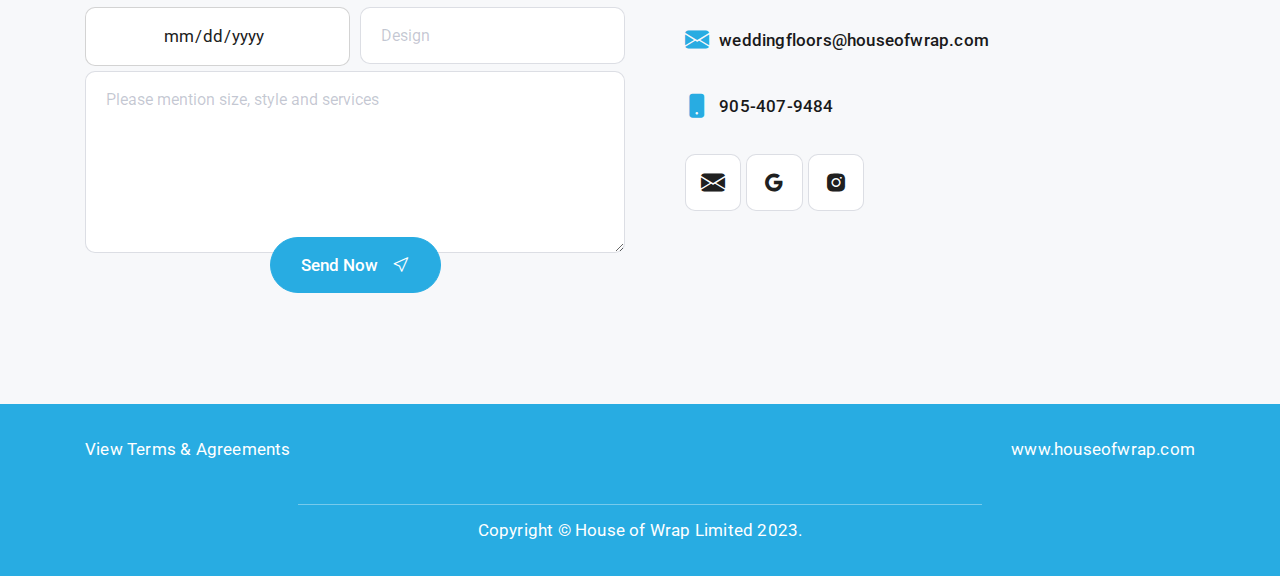
==== commit 67846143: "AA" ====
--- a/index.html
+++ b/index.html
@@ -717,7 +717,7 @@
 
                             <p class="dtr-price color-blue"><sup >$</sup>235 
                                 </p>
-                            <p class="discountp">Unitl June 15th</p>
+                            <p class="discountp">Unitl October 15th</p>
                             <hr>
                             <p class="font-weight-500 color-dark">Includes:</p>
                             <hr>
@@ -754,7 +754,7 @@
                             </p>
 
                             <p class="dtr-price color-blue"><sup>$</sup>1.15 <span style="font-size: 15px; margin-left: -20px;">/ SqFt</span></p>
-                            <p class="discountp">Unitl June 15th</p>
+                            <p class="discountp">Unitl October 15th</p>
                             <hr>
                             <p class="font-weight-500 color-dark">Includes:</p>
                             <hr>
@@ -788,7 +788,7 @@
                                                         </p>
                             
                                                         <p class="dtr-price color-blue"><sup>$</sup>3.15 <span style="font-size: 15px; margin-left: -20px;">/ SqFt</span></p>
-                                                        <p class="discountp">Unitl June 15th</p>
+                                                        <p class="discountp">Unitl October 15th</p>
                                                         <hr>
                                                         <p class="font-weight-500 color-dark">Includes:</p>
                                                         <hr>
